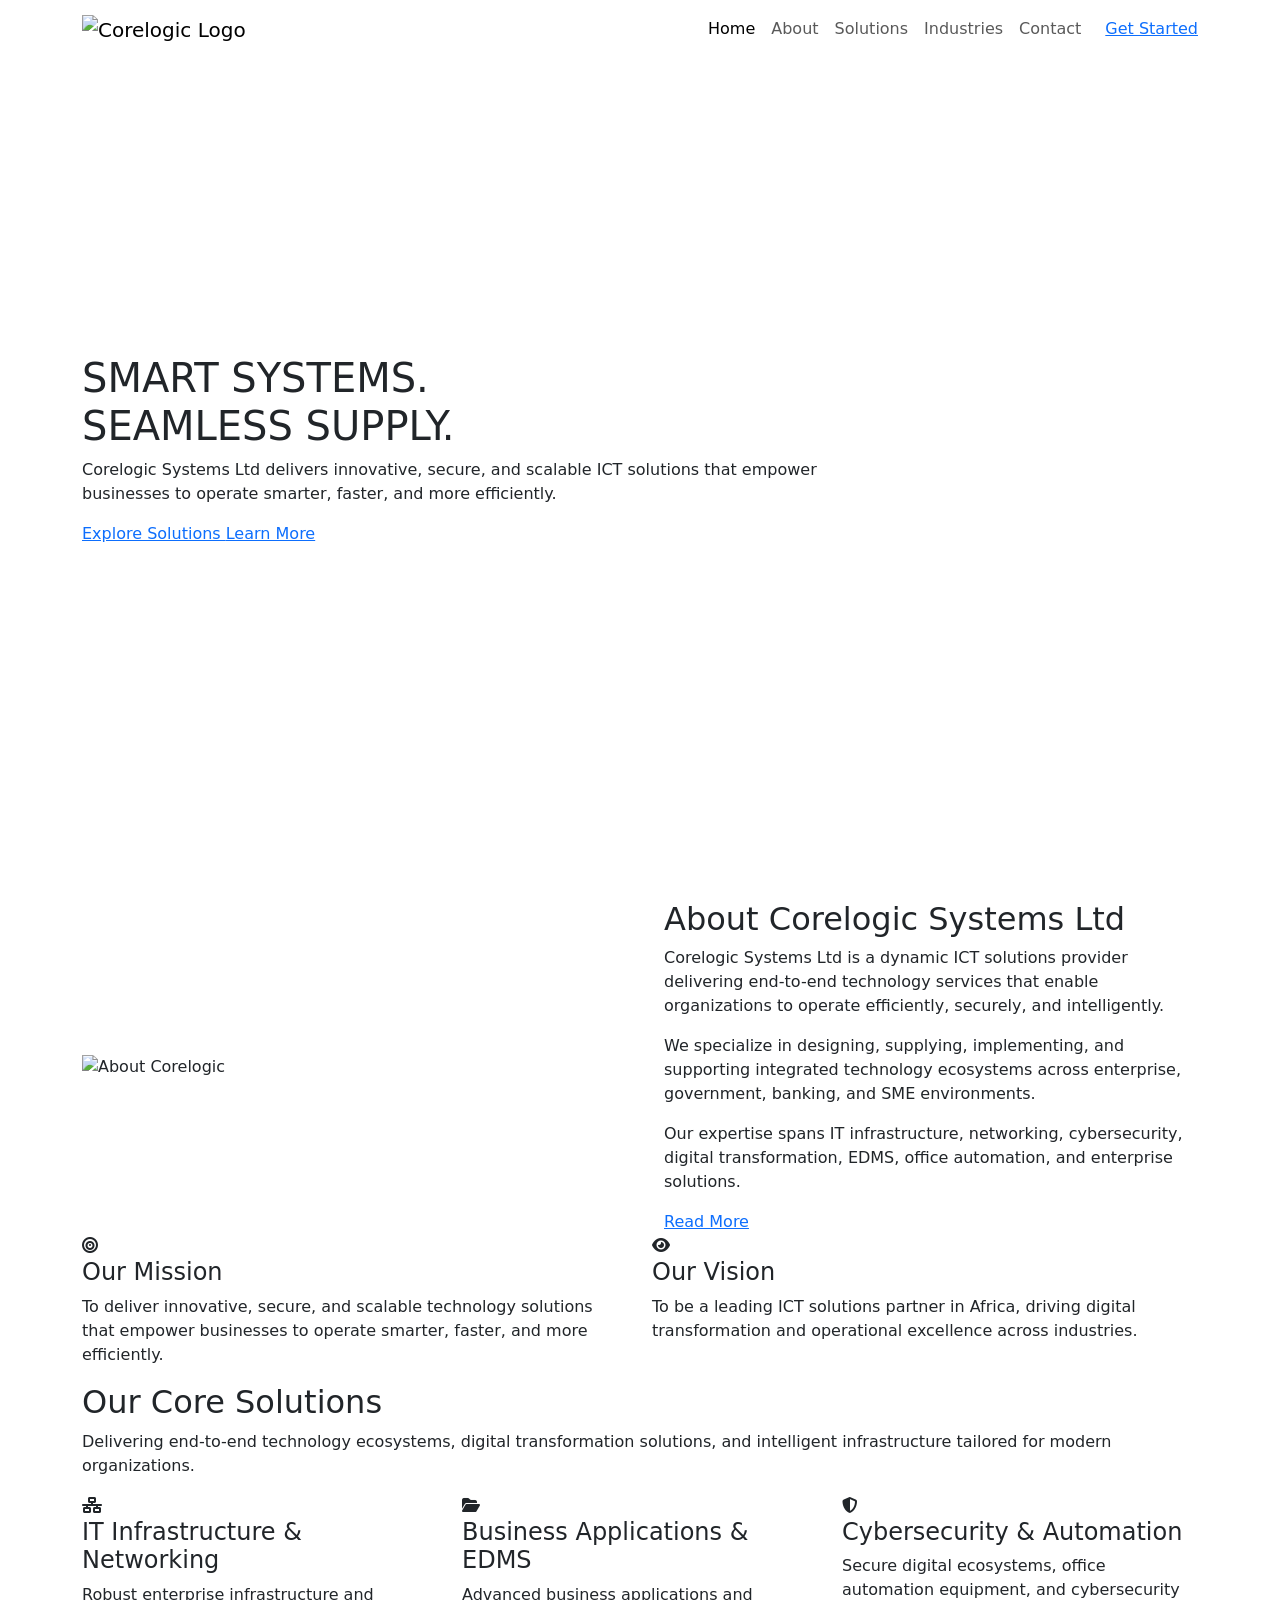
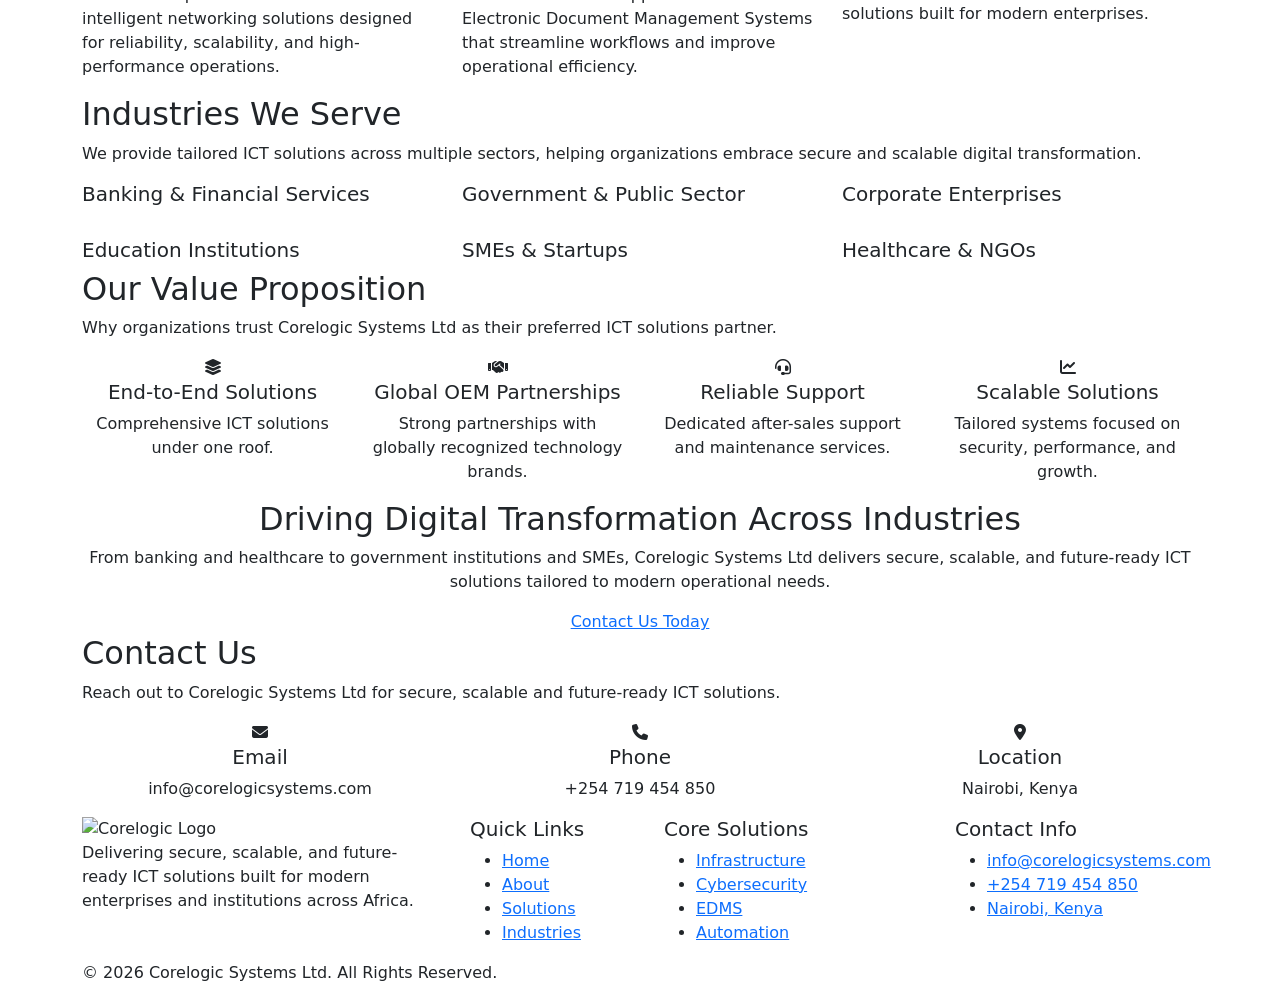
==== index.html @ a10a77cf "Add files via upload" ====
<!DOCTYPE html>
<html lang="en">

<head>

  <!-- =========================
       META TAGS
  ========================== -->

  <meta charset="UTF-8">
  <meta name="viewport" content="width=device-width, initial-scale=1.0">

  <title>Corelogic Systems Ltd | Smart Systems. Seamless Supply</title>

  <!-- =========================
       BOOTSTRAP CSS
  ========================== -->

  <link href="https://cdn.jsdelivr.net/npm/bootstrap@5.3.3/dist/css/bootstrap.min.css" rel="stylesheet">

  <!-- =========================
       FONT AWESOME
  ========================== -->

  <link rel="stylesheet" href="https://cdnjs.cloudflare.com/ajax/libs/font-awesome/6.5.2/css/all.min.css">

  <!-- =========================
       AOS ANIMATION
  ========================== -->

  <link href="https://unpkg.com/aos@2.3.1/dist/aos.css" rel="stylesheet">

  <!-- =========================
       GOOGLE FONT
  ========================== -->

  <link href="https://fonts.googleapis.com/css2?family=Poppins:wght@300;400;500;600;700;800&display=swap" rel="stylesheet">

  <!-- =========================
       CUSTOM CSS
  ========================== -->

  <link rel="stylesheet" href="css/style.css">
  <link rel="stylesheet" href="css/responsive.css">

</head>

<body>

  <!-- =========================
       NAVBAR
  ========================== -->

  <nav class="navbar navbar-expand-lg fixed-top">

    <div class="container">

      <!-- LOGO -->
      <a class="navbar-brand" href="#">
        <img src="assets/images/CORELOGIC LOGO - TRANSPARENT.png" alt="Corelogic Logo">
      </a>

      <!-- MOBILE TOGGLE -->
      <button class="navbar-toggler bg-light"
        type="button"
        data-bs-toggle="collapse"
        data-bs-target="#navbarNav">

        <span class="navbar-toggler-icon"></span>

      </button>

      <!-- NAVIGATION LINKS -->
      <div class="collapse navbar-collapse" id="navbarNav">

        <ul class="navbar-nav ms-auto align-items-lg-center">

          <li class="nav-item">
            <a class="nav-link active" href="#">Home</a>
          </li>

          <li class="nav-item">
            <a class="nav-link" href="#about">About</a>
          </li>

          <li class="nav-item">
            <a class="nav-link" href="#services">Solutions</a>
          </li>

          <li class="nav-item">
            <a class="nav-link" href="#industries">Industries</a>
          </li>

          <li class="nav-item">
            <a class="nav-link" href="contact.html">Contact</a>
          </li>

          <!-- BUTTON -->
          <li class="nav-item ms-lg-3 mt-3 mt-lg-0">

            <a href="#contact" class="nav-btn">
              Get Started
            </a>

          </li>

        </ul>

      </div>

    </div>

  </nav>

  <!-- =========================
       HERO SECTION
  ========================== -->

  <section class="hero">

    <div class="container">

      <div class="row align-items-center min-vh-100">

        <div class="col-lg-8">

          <div data-aos="fade-right">

            <h1>
              SMART SYSTEMS.<br>
              <span>SEAMLESS SUPPLY.</span>
            </h1>

            <p>
              Corelogic Systems Ltd delivers innovative, secure, and scalable ICT solutions that empower businesses to operate smarter, faster, and more efficiently.
            </p>

            <!-- HERO BUTTONS -->
            <div class="hero-buttons">

              <a href="#services" class="primary-btn">
                Explore Solutions
              </a>

              <a href="#about" class="secondary-btn">
                Learn More
              </a>

            </div>

          </div>

        </div>

      </div>

    </div>

  </section>

  <!-- =========================
       ABOUT SECTION
  ========================== -->

  <section class="about" id="about">

    <div class="container">

      <div class="row align-items-center g-5">

        <!-- IMAGE -->
        <div class="col-lg-6" data-aos="fade-right">

          <div class="about-image">

            <img
              src="https://images.unsplash.com/photo-1520607162513-77705c0f0d4a?q=80&w=1200&auto=format&fit=crop"
              alt="About Corelogic">

          </div>

        </div>

        <!-- CONTENT -->
        <div class="col-lg-6" data-aos="fade-left">

          <div class="about-content">

            <h2>About Corelogic Systems Ltd</h2>

            <p>
              Corelogic Systems Ltd is a dynamic ICT solutions provider delivering end-to-end technology services that enable organizations to operate efficiently, securely, and intelligently.
            </p>

            <p>
              We specialize in designing, supplying, implementing, and supporting integrated technology ecosystems across enterprise, government, banking, and SME environments.
            </p>

            <p>
              Our expertise spans IT infrastructure, networking, cybersecurity, digital transformation, EDMS, office automation, and enterprise solutions.
            </p>

            <a href="about.html" class="primary-btn">
              Read More
            </a>

          </div>

        </div>

      </div>

    </div>

  </section>

  <!-- =========================
       MISSION & VISION
  ========================== -->

  <section class="services">

    <div class="container">

      <div class="row g-4">

        <!-- MISSION -->
        <div class="col-lg-6" data-aos="fade-up">

          <div class="service-card">

            <div class="service-icon">
              <i class="fa-solid fa-bullseye"></i>
            </div>

            <h4>Our Mission</h4>

            <p>
              To deliver innovative, secure, and scalable technology solutions that empower businesses to operate smarter, faster, and more efficiently.
            </p>

          </div>

        </div>

        <!-- VISION -->
        <div class="col-lg-6" data-aos="fade-up" data-aos-delay="100">

          <div class="service-card">

            <div class="service-icon">
              <i class="fa-solid fa-eye"></i>
            </div>

            <h4>Our Vision</h4>

            <p>
              To be a leading ICT solutions partner in Africa, driving digital transformation and operational excellence across industries.
            </p>

          </div>

        </div>

      </div>

    </div>

  </section>

  <!-- =========================
       SERVICES SECTION
  ========================== -->

  <section class="services" id="services">

    <div class="container">

      <!-- TITLE -->
      <div class="section-title" data-aos="fade-up">

        <h2>Our Core Solutions</h2>

        <p>
          Delivering end-to-end technology ecosystems, digital transformation solutions, and intelligent infrastructure tailored for modern organizations.
        </p>

      </div>

      <div class="row g-4">

        <!-- SERVICE 1 -->
        <div class="col-lg-4 col-md-6" data-aos="zoom-in">

          <div class="service-card">

            <div class="service-icon">
              <i class="fa-solid fa-network-wired"></i>
            </div>

            <h4>IT Infrastructure & Networking</h4>

            <p>
              Robust enterprise infrastructure and intelligent networking solutions designed for reliability, scalability, and high-performance operations.
            </p>

          </div>

        </div>

        <!-- SERVICE 2 -->
        <div class="col-lg-4 col-md-6"
          data-aos="zoom-in"
          data-aos-delay="100">

          <div class="service-card">

            <div class="service-icon">
              <i class="fa-solid fa-folder-open"></i>
            </div>

            <h4>Business Applications & EDMS</h4>

            <p>
              Advanced business applications and Electronic Document Management Systems that streamline workflows and improve operational efficiency.
            </p>

          </div>

        </div>

        <!-- SERVICE 3 -->
        <div class="col-lg-4 col-md-6"
          data-aos="zoom-in"
          data-aos-delay="200">

          <div class="service-card">

            <div class="service-icon">
              <i class="fa-solid fa-shield-halved"></i>
            </div>

            <h4>Cybersecurity & Automation</h4>

            <p>
              Secure digital ecosystems, office automation equipment, and cybersecurity solutions built for modern enterprises.
            </p>

          </div>

        </div>

      </div>

    </div>

  </section>

  <!-- =========================
       INDUSTRIES SECTION
  ========================== -->

  <section class="stats" id="industries">

    <div class="container">

      <div class="section-title" data-aos="fade-up">

        <h2>Industries We Serve</h2>

        <p>
          We provide tailored ICT solutions across multiple sectors, helping organizations embrace secure and scalable digital transformation.
        </p>

      </div>

      <div class="row g-4">

        <div class="col-lg-4 col-md-6">
          <div class="stat-box">
            <h5>Banking & Financial Services</h5>
          </div>
        </div>

        <div class="col-lg-4 col-md-6">
          <div class="stat-box">
            <h5>Government & Public Sector</h5>
          </div>
        </div>

        <div class="col-lg-4 col-md-6">
          <div class="stat-box">
            <h5>Corporate Enterprises</h5>
          </div>
        </div>

        <div class="col-lg-4 col-md-6">
          <div class="stat-box">
            <h5>Education Institutions</h5>
          </div>
        </div>

        <div class="col-lg-4 col-md-6">
          <div class="stat-box">
            <h5>SMEs & Startups</h5>
          </div>
        </div>

        <div class="col-lg-4 col-md-6">
          <div class="stat-box">
            <h5>Healthcare & NGOs</h5>
          </div>
        </div>

      </div>

    </div>

  </section>

  <!-- =========================
       VALUE PROPOSITION
  ========================== -->

  <section class="about">

    <div class="container">

      <div class="section-title" data-aos="fade-up">

        <h2>Our Value Proposition</h2>

        <p>
          Why organizations trust Corelogic Systems Ltd as their preferred ICT solutions partner.
        </p>

      </div>

      <div class="row g-4">

        <div class="col-lg-3 col-md-6">

          <div class="service-card text-center">

            <div class="service-icon mx-auto">
              <i class="fa-solid fa-layer-group"></i>
            </div>

            <h5>End-to-End Solutions</h5>

            <p>
              Comprehensive ICT solutions under one roof.
            </p>

          </div>

        </div>

        <div class="col-lg-3 col-md-6">

          <div class="service-card text-center">

            <div class="service-icon mx-auto">
              <i class="fa-solid fa-handshake"></i>
            </div>

            <h5>Global OEM Partnerships</h5>

            <p>
              Strong partnerships with globally recognized technology brands.
            </p>

          </div>

        </div>

        <div class="col-lg-3 col-md-6">

          <div class="service-card text-center">

            <div class="service-icon mx-auto">
              <i class="fa-solid fa-headset"></i>
            </div>

            <h5>Reliable Support</h5>

            <p>
              Dedicated after-sales support and maintenance services.
            </p>

          </div>

        </div>

        <div class="col-lg-3 col-md-6">

          <div class="service-card text-center">

            <div class="service-icon mx-auto">
              <i class="fa-solid fa-chart-line"></i>
            </div>

            <h5>Scalable Solutions</h5>

            <p>
              Tailored systems focused on security, performance, and growth.
            </p>

          </div>

        </div>

      </div>

    </div>

  </section>

  <!-- =========================
       CTA SECTION
  ========================== -->

  <section class="cta">

    <div class="container text-center" data-aos="zoom-in">

      <h2>Driving Digital Transformation Across Industries</h2>

      <p>
        From banking and healthcare to government institutions and SMEs, Corelogic Systems Ltd delivers secure, scalable, and future-ready ICT solutions tailored to modern operational needs.
      </p>

      <a href="#contact" class="primary-btn">
  Contact Us Today
</a>

    </div>

  </section>

  <!-- =========================
     CONTACT SECTION
========================== -->

<section class="about" id="contact">

  <div class="container">

    <div class="section-title">

      <h2>Contact Us</h2>

      <p>
        Reach out to Corelogic Systems Ltd for secure, scalable and future-ready ICT solutions.
      </p>

    </div>

    <div class="row g-4">

      <div class="col-lg-4">

        <div class="service-card text-center">

          <div class="service-icon mx-auto">
            <i class="fa-solid fa-envelope"></i>
          </div>

          <h5>Email</h5>

          <p>info@corelogicsystems.com</p>

        </div>

      </div>

      <div class="col-lg-4">

        <div class="service-card text-center">

          <div class="service-icon mx-auto">
            <i class="fa-solid fa-phone"></i>
          </div>

          <h5>Phone</h5>

          <p>+254 719 454 850</p>

        </div>

      </div>

      <div class="col-lg-4">

        <div class="service-card text-center">

          <div class="service-icon mx-auto">
            <i class="fa-solid fa-location-dot"></i>
          </div>

          <h5>Location</h5>

          <p>Nairobi, Kenya</p>

        </div>

      </div>

    </div>

  </div>

</section>

  <!-- =========================
       FOOTER
  ========================== -->

  <footer>

    <div class="container">

      <div class="row g-5">

        <!-- FOOTER ABOUT -->
        <div class="col-lg-4">

          <img src="assets/images/CORELOGIC LOGO - TRANSPARENT.png"
            class="footer-logo"
            alt="Corelogic Logo">

          <p class="footer-text">
            Delivering secure, scalable, and future-ready ICT solutions built for modern enterprises and institutions across Africa.
          </p>

        </div>

        <!-- QUICK LINKS -->
        <div class="col-lg-2 col-md-6">

          <div class="footer-links">

            <h5>Quick Links</h5>

            <ul>

              <li><a href="#">Home</a></li>
              <li><a href="#about">About</a></li>
              <li><a href="#services">Solutions</a></li>
              <li><a href="#industries">Industries</a></li>

            </ul>

          </div>

        </div>

        <!-- SERVICES -->
        <div class="col-lg-3 col-md-6">

          <div class="footer-links">

            <h5>Core Solutions</h5>

            <ul>

              <li><a href="#">Infrastructure</a></li>
              <li><a href="#">Cybersecurity</a></li>
              <li><a href="#">EDMS</a></li>
              <li><a href="#">Automation</a></li>

            </ul>

          </div>

        </div>

        <!-- CONTACT -->
        <div class="col-lg-3">

          <div class="footer-links">

            <h5>Contact Info</h5>

            <ul>

              <li><a href="#">info@corelogicsystems.com</a></li>
              <li><a href="#">+254 719 454 850</a></li>
              <li><a href="#">Nairobi, Kenya</a></li>

            </ul>

          </div>

        </div>

      </div>

      <!-- COPYRIGHT -->
      <div class="copyright">

        <p>
          © 2026 Corelogic Systems Ltd. All Rights Reserved.
        </p>

      </div>

    </div>

  </footer>

  <!-- =========================
       SCRIPTS
  ========================== -->

  <!-- BOOTSTRAP -->
  <script src="https://cdn.jsdelivr.net/npm/bootstrap@5.3.3/dist/js/bootstrap.bundle.min.js"></script>

  <!-- AOS -->
  <script src="https://unpkg.com/aos@2.3.1/dist/aos.js"></script>

  <!-- AOS INIT -->
  <script>
    AOS.init({
      duration: 1000,
      once: true
    });
  </script>

  <!-- MAIN JS -->
  <script src="js/main.js"></script>

</body>

</html>
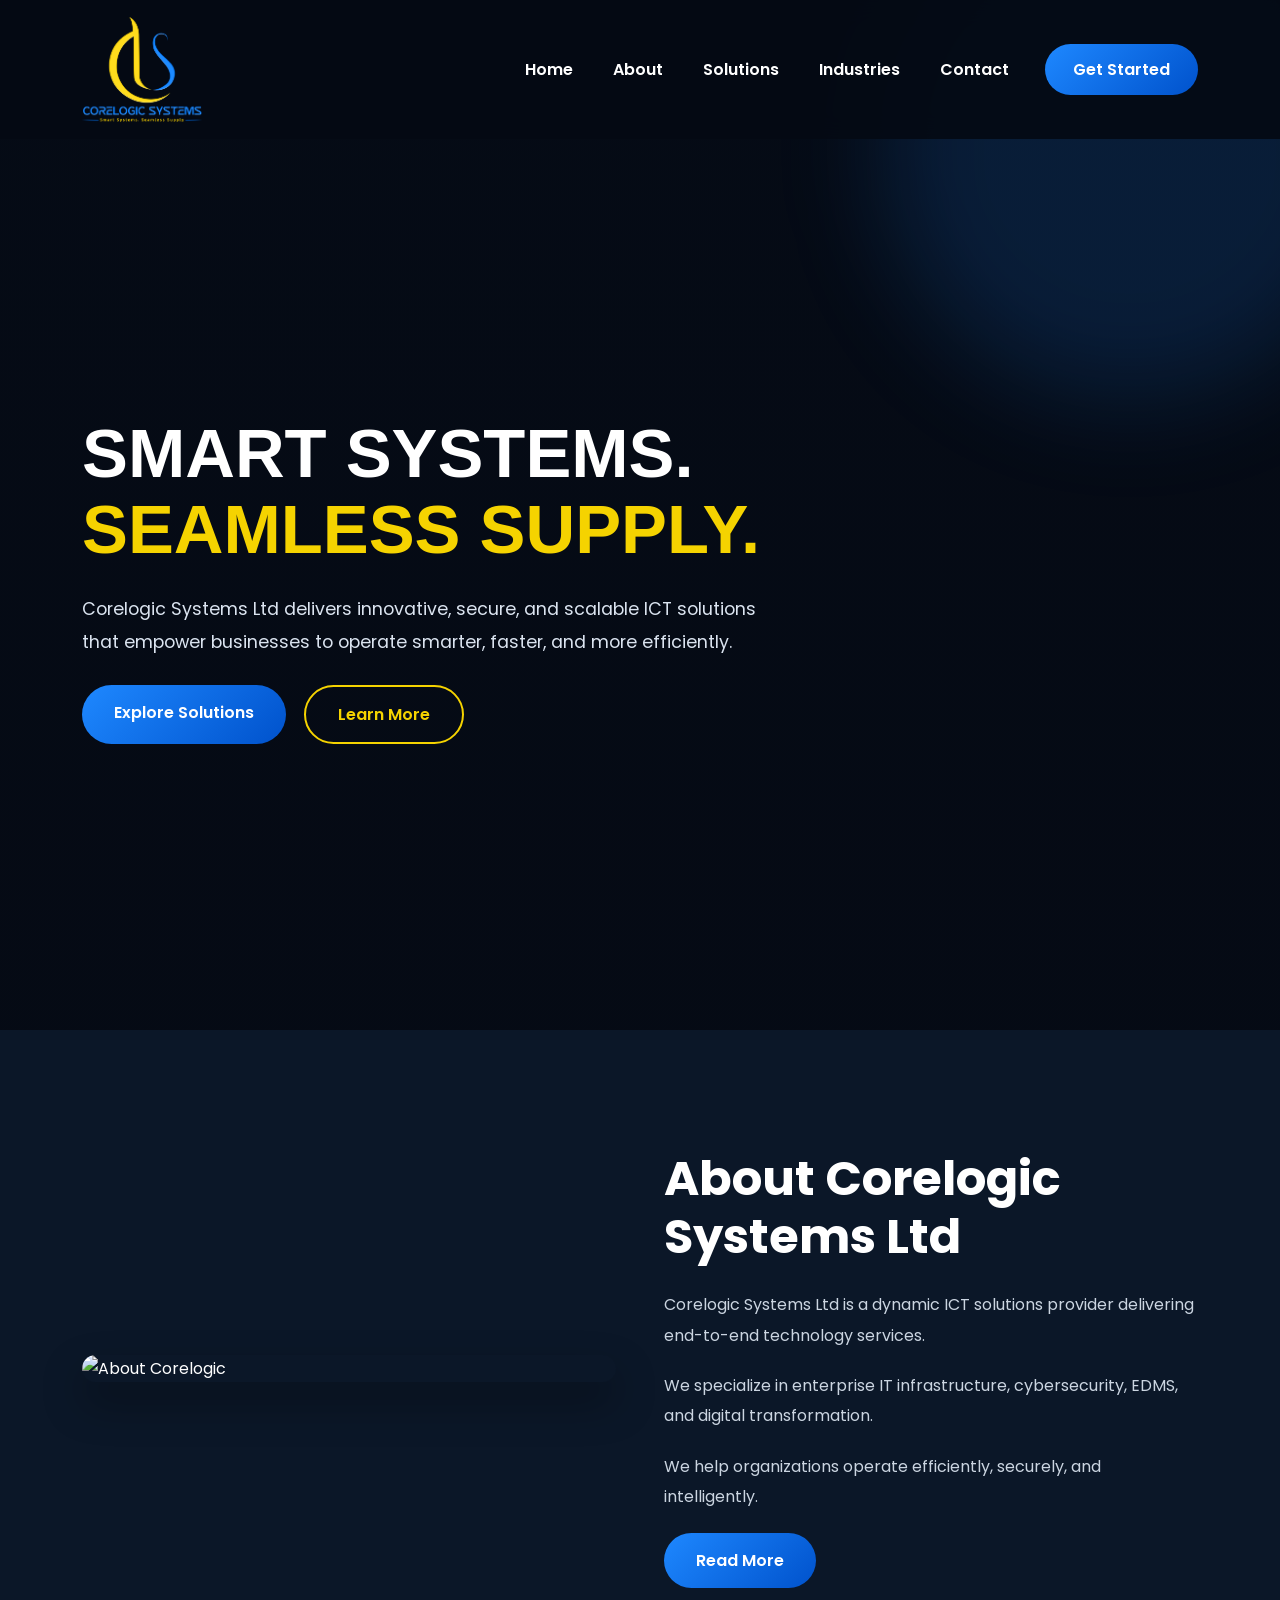
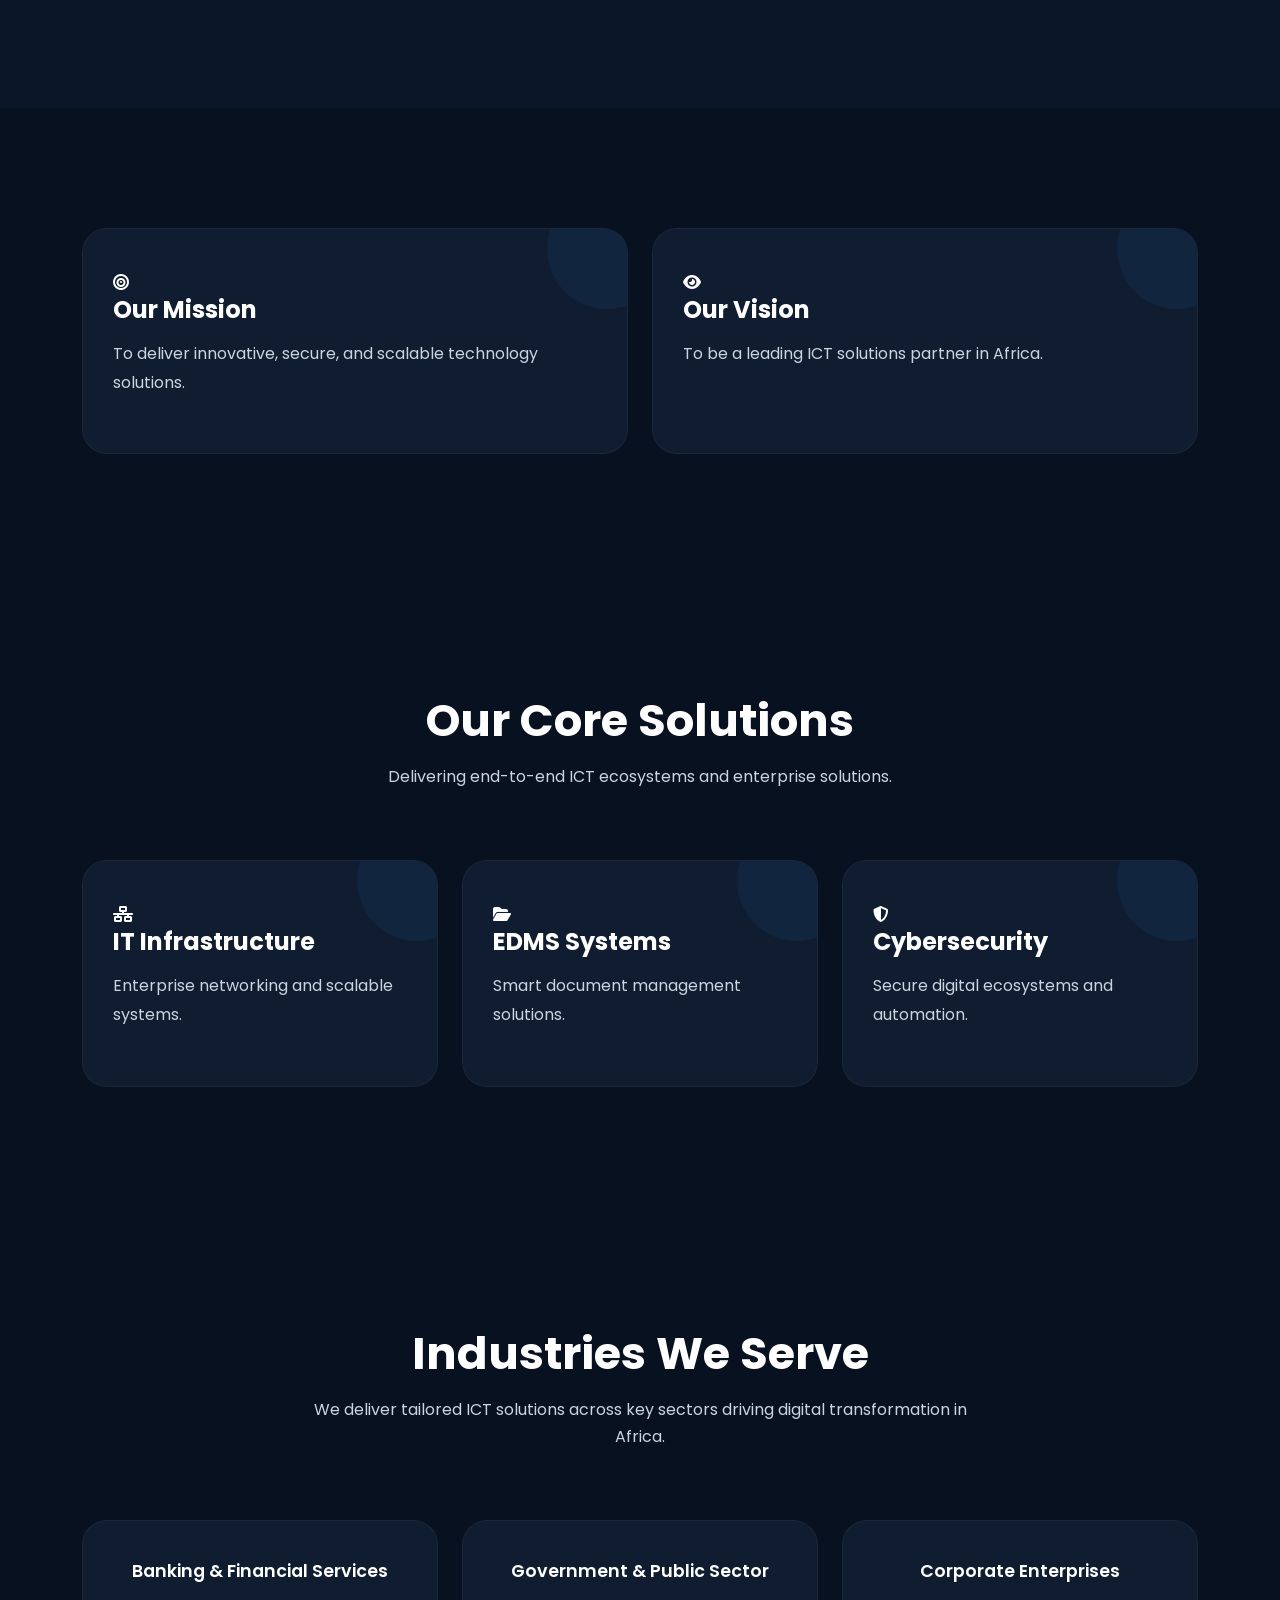
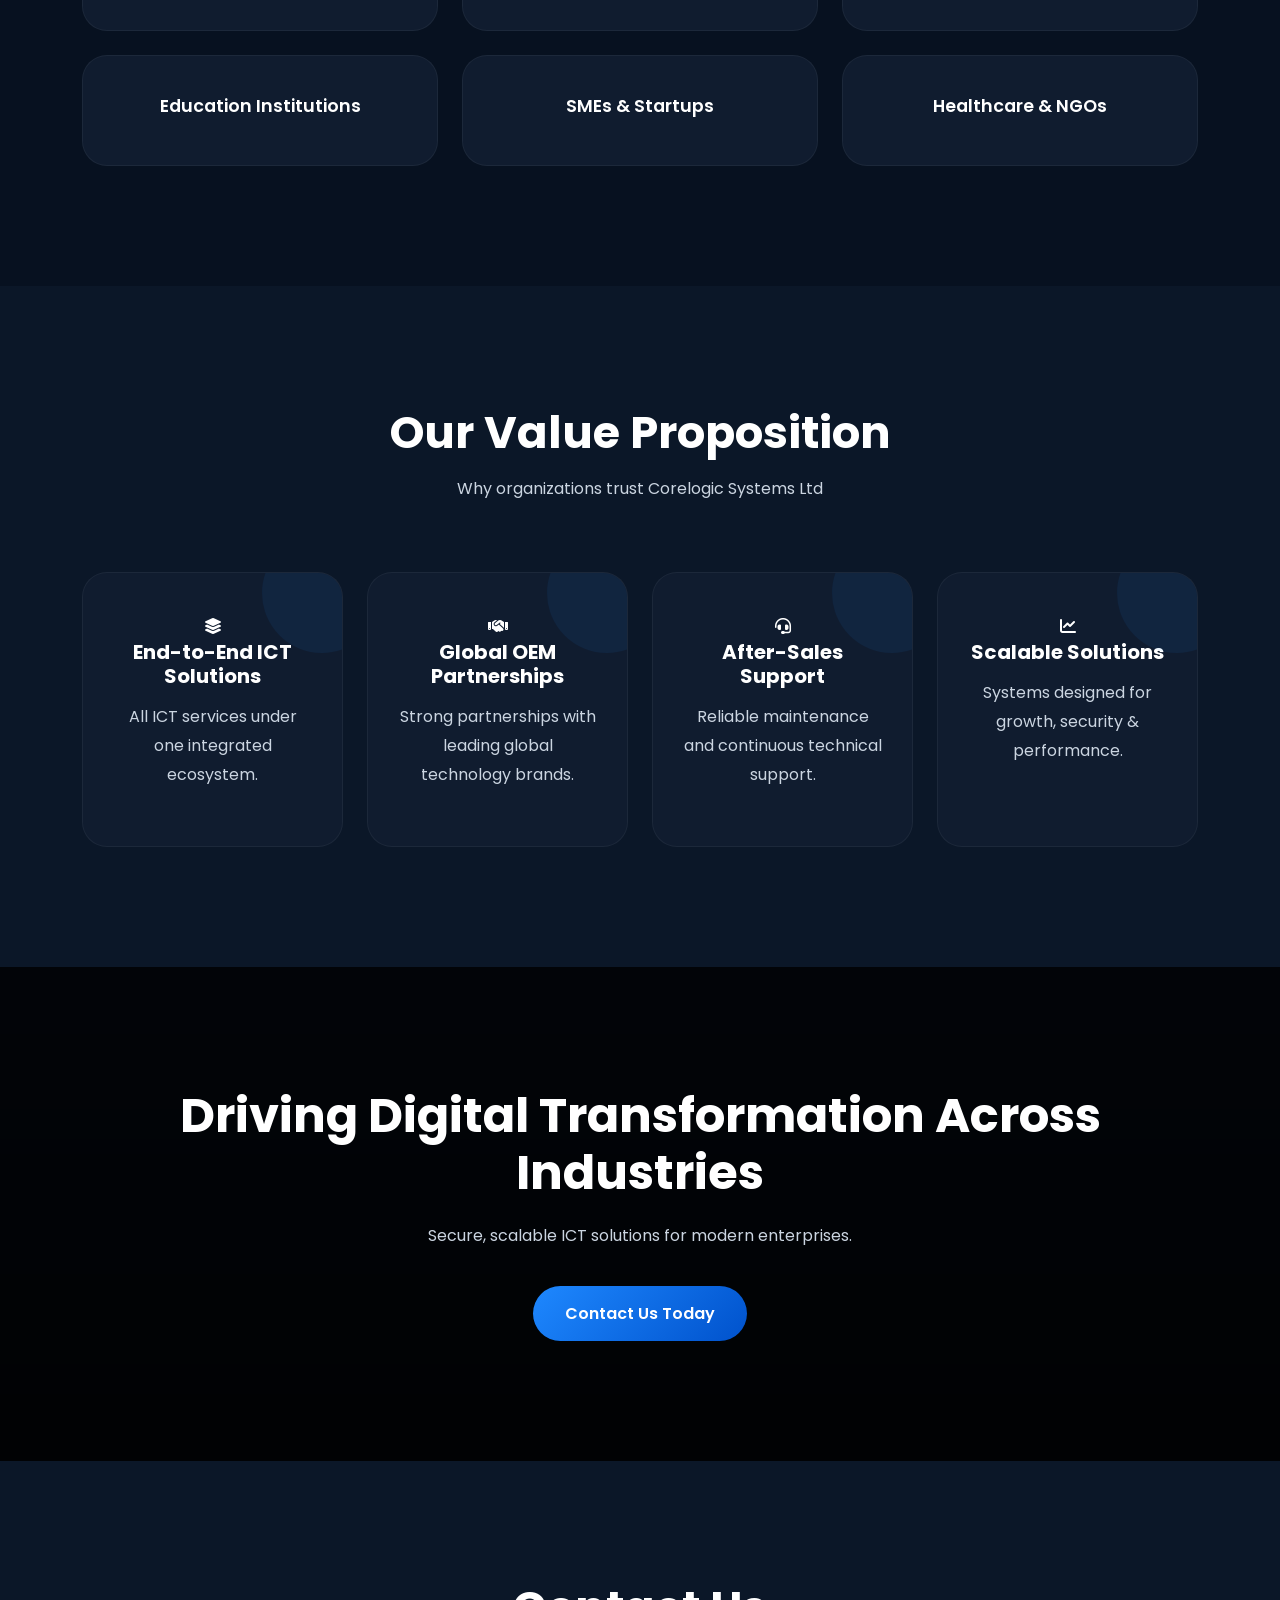
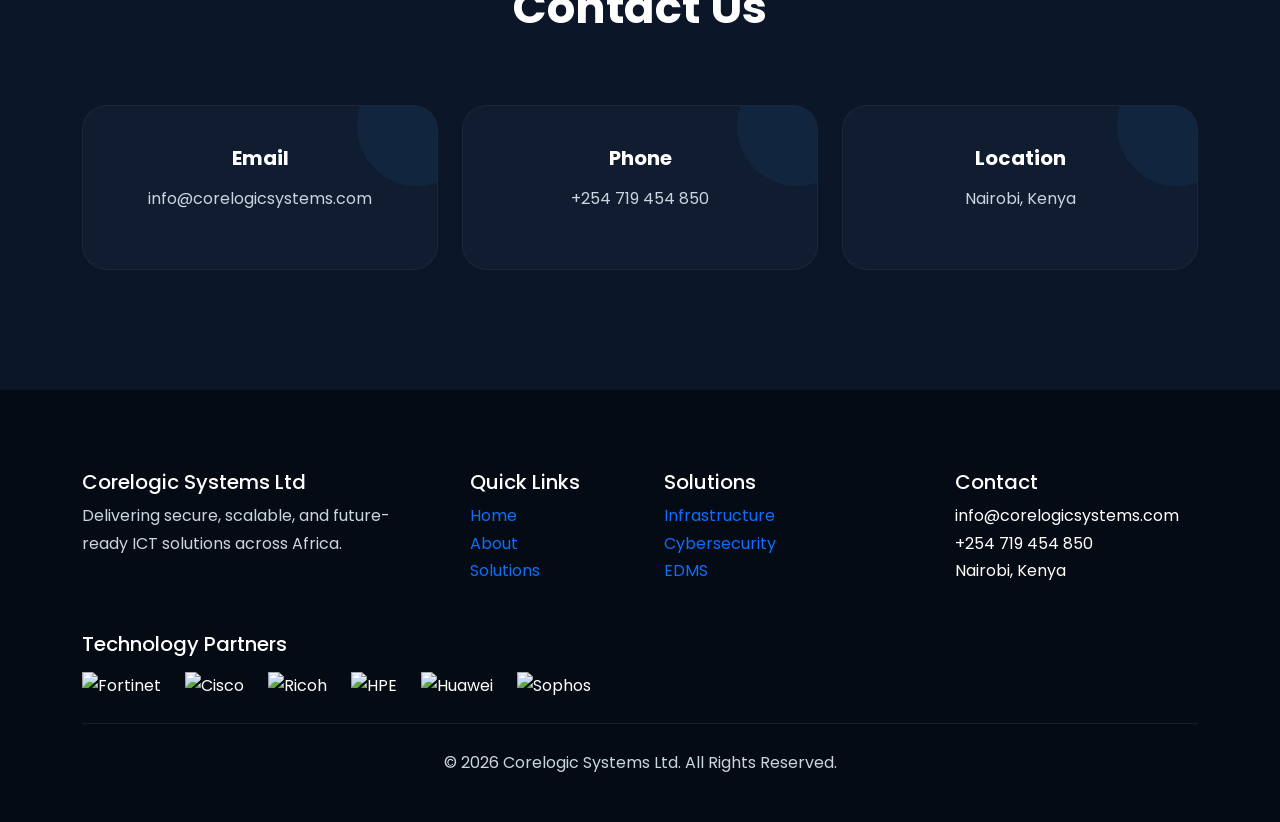
==== commit 76799bd8: "Update index.html" ====
--- a/index.html
+++ b/index.html
@@ -3,43 +3,24 @@
 
 <head>
 
-  <!-- =========================
-       META TAGS
-  ========================== -->
-
   <meta charset="UTF-8">
   <meta name="viewport" content="width=device-width, initial-scale=1.0">
 
   <title>Corelogic Systems Ltd | Smart Systems. Seamless Supply</title>
 
-  <!-- =========================
-       BOOTSTRAP CSS
-  ========================== -->
-
+  <!-- BOOTSTRAP -->
   <link href="https://cdn.jsdelivr.net/npm/bootstrap@5.3.3/dist/css/bootstrap.min.css" rel="stylesheet">
 
-  <!-- =========================
-       FONT AWESOME
-  ========================== -->
-
+  <!-- FONT AWESOME -->
   <link rel="stylesheet" href="https://cdnjs.cloudflare.com/ajax/libs/font-awesome/6.5.2/css/all.min.css">
 
-  <!-- =========================
-       AOS ANIMATION
-  ========================== -->
-
+  <!-- AOS -->
   <link href="https://unpkg.com/aos@2.3.1/dist/aos.css" rel="stylesheet">
 
-  <!-- =========================
-       GOOGLE FONT
-  ========================== -->
-
+  <!-- GOOGLE FONT -->
   <link href="https://fonts.googleapis.com/css2?family=Poppins:wght@300;400;500;600;700;800&display=swap" rel="stylesheet">
 
-  <!-- =========================
-       CUSTOM CSS
-  ========================== -->
-
+  <!-- CUSTOM CSS -->
   <link rel="stylesheet" href="css/style.css">
   <link rel="stylesheet" href="css/responsive.css">
 
@@ -47,83 +28,47 @@
 
 <body>
 
-  <!-- =========================
-       NAVBAR
-  ========================== -->
-
+  <!-- NAVBAR -->
   <nav class="navbar navbar-expand-lg fixed-top">
-
-    <div class="container">
-
-      <!-- LOGO -->
+    <div class="container">
+
       <a class="navbar-brand" href="#">
         <img src="assets/images/CORELOGIC LOGO - TRANSPARENT.png" alt="Corelogic Logo">
       </a>
 
-      <!-- MOBILE TOGGLE -->
-      <button class="navbar-toggler bg-light"
-        type="button"
-        data-bs-toggle="collapse"
-        data-bs-target="#navbarNav">
-
+      <button class="navbar-toggler bg-light" type="button" data-bs-toggle="collapse" data-bs-target="#navbarNav">
         <span class="navbar-toggler-icon"></span>
-
       </button>
 
-      <!-- NAVIGATION LINKS -->
       <div class="collapse navbar-collapse" id="navbarNav">
 
         <ul class="navbar-nav ms-auto align-items-lg-center">
 
+          <li class="nav-item"><a class="nav-link active" href="#">Home</a></li>
+          <li class="nav-item"><a class="nav-link" href="#about">About</a></li>
           <li class="nav-item">
-            <a class="nav-link active" href="#">Home</a>
+            <a class="nav-link" href="services.html">Solutions</a>
+            </li>
+          <li class="nav-item"><a class="nav-link" href="#industries">Industries</a></li>
+          <li class="nav-item"><a class="nav-link" href="contact.html">Contact</a></li>
+
+          <li class="nav-item ms-lg-3 mt-3 mt-lg-0">
+            <a href="#contact" class="nav-btn">Get Started</a>
           </li>
 
-          <li class="nav-item">
-            <a class="nav-link" href="#about">About</a>
-          </li>
-
-          <li class="nav-item">
-            <a class="nav-link" href="#services">Solutions</a>
-          </li>
-
-          <li class="nav-item">
-            <a class="nav-link" href="#industries">Industries</a>
-          </li>
-
-          <li class="nav-item">
-            <a class="nav-link" href="contact.html">Contact</a>
-          </li>
-
-          <!-- BUTTON -->
-          <li class="nav-item ms-lg-3 mt-3 mt-lg-0">
-
-            <a href="#contact" class="nav-btn">
-              Get Started
-            </a>
-
-          </li>
-
         </ul>
 
       </div>
 
     </div>
-
   </nav>
 
-  <!-- =========================
-       HERO SECTION
-  ========================== -->
-
+  <!-- HERO -->
   <section class="hero">
-
-    <div class="container">
-
+    <div class="container">
       <div class="row align-items-center min-vh-100">
 
         <div class="col-lg-8">
-
           <div data-aos="fade-right">
 
             <h1>
@@ -135,591 +80,282 @@
               Corelogic Systems Ltd delivers innovative, secure, and scalable ICT solutions that empower businesses to operate smarter, faster, and more efficiently.
             </p>
 
-            <!-- HERO BUTTONS -->
             <div class="hero-buttons">
-
-              <a href="#services" class="primary-btn">
-                Explore Solutions
-              </a>
-
-              <a href="#about" class="secondary-btn">
-                Learn More
-              </a>
-
+              <a href="#services" class="primary-btn">Explore Solutions</a>
+              <a href="#about" class="secondary-btn">Learn More</a>
             </div>
 
           </div>
-
-        </div>
-
-      </div>
-
-    </div>
-
-  </section>
-
-  <!-- =========================
-       ABOUT SECTION
-  ========================== -->
-
+        </div>
+
+      </div>
+    </div>
+  </section>
+
+  <!-- ABOUT -->
   <section class="about" id="about">
-
     <div class="container">
 
       <div class="row align-items-center g-5">
 
-        <!-- IMAGE -->
         <div class="col-lg-6" data-aos="fade-right">
-
           <div class="about-image">
-
-            <img
-              src="https://images.unsplash.com/photo-1520607162513-77705c0f0d4a?q=80&w=1200&auto=format&fit=crop"
-              alt="About Corelogic">
-
-          </div>
-
-        </div>
-
-        <!-- CONTENT -->
+            <img src="https://images.unsplash.com/photo-1520607162513-77705c0f0d4a?q=80&w=1200&auto=format&fit=crop" alt="About Corelogic">
+          </div>
+        </div>
+
         <div class="col-lg-6" data-aos="fade-left">
 
           <div class="about-content">
 
             <h2>About Corelogic Systems Ltd</h2>
 
-            <p>
-              Corelogic Systems Ltd is a dynamic ICT solutions provider delivering end-to-end technology services that enable organizations to operate efficiently, securely, and intelligently.
-            </p>
-
-            <p>
-              We specialize in designing, supplying, implementing, and supporting integrated technology ecosystems across enterprise, government, banking, and SME environments.
-            </p>
-
-            <p>
-              Our expertise spans IT infrastructure, networking, cybersecurity, digital transformation, EDMS, office automation, and enterprise solutions.
-            </p>
-
-            <a href="about.html" class="primary-btn">
-              Read More
-            </a>
-
-          </div>
-
-        </div>
-
-      </div>
-
-    </div>
-
-  </section>
-
-  <!-- =========================
-       MISSION & VISION
-  ========================== -->
-
+            <p>Corelogic Systems Ltd is a dynamic ICT solutions provider delivering end-to-end technology services.</p>
+            <p>We specialize in enterprise IT infrastructure, cybersecurity, EDMS, and digital transformation.</p>
+            <p>We help organizations operate efficiently, securely, and intelligently.</p>
+
+            <a href="about.html" class="primary-btn">Read More</a>
+
+          </div>
+
+        </div>
+
+      </div>
+
+    </div>
+  </section>
+
+  <!-- MISSION & VISION -->
   <section class="services">
-
     <div class="container">
 
       <div class="row g-4">
 
-        <!-- MISSION -->
         <div class="col-lg-6" data-aos="fade-up">
-
-          <div class="service-card">
-
-            <div class="service-icon">
-              <i class="fa-solid fa-bullseye"></i>
-            </div>
-
+          <div class="service-card">
+            <i class="fa-solid fa-bullseye"></i>
             <h4>Our Mission</h4>
-
-            <p>
-              To deliver innovative, secure, and scalable technology solutions that empower businesses to operate smarter, faster, and more efficiently.
-            </p>
-
-          </div>
-
-        </div>
-
-        <!-- VISION -->
+            <p>To deliver innovative, secure, and scalable technology solutions.</p>
+          </div>
+        </div>
+
         <div class="col-lg-6" data-aos="fade-up" data-aos-delay="100">
-
-          <div class="service-card">
-
-            <div class="service-icon">
-              <i class="fa-solid fa-eye"></i>
-            </div>
-
+          <div class="service-card">
+            <i class="fa-solid fa-eye"></i>
             <h4>Our Vision</h4>
-
-            <p>
-              To be a leading ICT solutions partner in Africa, driving digital transformation and operational excellence across industries.
-            </p>
-
-          </div>
-
-        </div>
-
-      </div>
-
-    </div>
-
-  </section>
-
-  <!-- =========================
-       SERVICES SECTION
-  ========================== -->
-
+            <p>To be a leading ICT solutions partner in Africa.</p>
+          </div>
+        </div>
+
+      </div>
+
+    </div>
+  </section>
+
+  <!-- SERVICES -->
   <section class="services" id="services">
-
-    <div class="container">
-
-      <!-- TITLE -->
+    <div class="container">
+
       <div class="section-title" data-aos="fade-up">
-
         <h2>Our Core Solutions</h2>
-
-        <p>
-          Delivering end-to-end technology ecosystems, digital transformation solutions, and intelligent infrastructure tailored for modern organizations.
-        </p>
-
+        <p>Delivering end-to-end ICT ecosystems and enterprise solutions.</p>
       </div>
 
       <div class="row g-4">
 
-        <!-- SERVICE 1 -->
         <div class="col-lg-4 col-md-6" data-aos="zoom-in">
-
-          <div class="service-card">
-
-            <div class="service-icon">
-              <i class="fa-solid fa-network-wired"></i>
-            </div>
-
-            <h4>IT Infrastructure & Networking</h4>
-
-            <p>
-              Robust enterprise infrastructure and intelligent networking solutions designed for reliability, scalability, and high-performance operations.
-            </p>
-
-          </div>
-
-        </div>
-
-        <!-- SERVICE 2 -->
-        <div class="col-lg-4 col-md-6"
-          data-aos="zoom-in"
-          data-aos-delay="100">
-
-          <div class="service-card">
-
-            <div class="service-icon">
-              <i class="fa-solid fa-folder-open"></i>
-            </div>
-
-            <h4>Business Applications & EDMS</h4>
-
-            <p>
-              Advanced business applications and Electronic Document Management Systems that streamline workflows and improve operational efficiency.
-            </p>
-
-          </div>
-
-        </div>
-
-        <!-- SERVICE 3 -->
-        <div class="col-lg-4 col-md-6"
-          data-aos="zoom-in"
-          data-aos-delay="200">
-
-          <div class="service-card">
-
-            <div class="service-icon">
-              <i class="fa-solid fa-shield-halved"></i>
-            </div>
-
-            <h4>Cybersecurity & Automation</h4>
-
-            <p>
-              Secure digital ecosystems, office automation equipment, and cybersecurity solutions built for modern enterprises.
-            </p>
-
-          </div>
-
-        </div>
-
-      </div>
-
-    </div>
-
-  </section>
-
-  <!-- =========================
-       INDUSTRIES SECTION
-  ========================== -->
+          <div class="service-card">
+            <i class="fa-solid fa-network-wired"></i>
+            <h4>IT Infrastructure</h4>
+            <p>Enterprise networking and scalable systems.</p>
+          </div>
+        </div>
+
+        <div class="col-lg-4 col-md-6" data-aos="zoom-in" data-aos-delay="100">
+          <div class="service-card">
+            <i class="fa-solid fa-folder-open"></i>
+            <h4>EDMS Systems</h4>
+            <p>Smart document management solutions.</p>
+          </div>
+        </div>
+
+        <div class="col-lg-4 col-md-6" data-aos="zoom-in" data-aos-delay="200">
+          <div class="service-card">
+            <i class="fa-solid fa-shield-halved"></i>
+            <h4>Cybersecurity</h4>
+            <p>Secure digital ecosystems and automation.</p>
+          </div>
+        </div>
+
+      </div>
+
+    </div>
+  </section>
 
   <section class="stats" id="industries">
-
-    <div class="container">
-
-      <div class="section-title" data-aos="fade-up">
-
-        <h2>Industries We Serve</h2>
-
-        <p>
-          We provide tailored ICT solutions across multiple sectors, helping organizations embrace secure and scalable digital transformation.
-        </p>
-
+  <div class="container">
+
+    <div class="section-title" data-aos="fade-up">
+      <h2>Industries We Serve</h2>
+      <p>We deliver tailored ICT solutions across key sectors driving digital transformation in Africa.</p>
+    </div>
+
+    <div class="row g-4">
+
+      <div class="col-lg-4 col-md-6"><div class="stat-box"><h5>Banking & Financial Services</h5></div></div>
+      <div class="col-lg-4 col-md-6"><div class="stat-box"><h5>Government & Public Sector</h5></div></div>
+      <div class="col-lg-4 col-md-6"><div class="stat-box"><h5>Corporate Enterprises</h5></div></div>
+      <div class="col-lg-4 col-md-6"><div class="stat-box"><h5>Education Institutions</h5></div></div>
+      <div class="col-lg-4 col-md-6"><div class="stat-box"><h5>SMEs & Startups</h5></div></div>
+      <div class="col-lg-4 col-md-6"><div class="stat-box"><h5>Healthcare & NGOs</h5></div></div>
+
+    </div>
+
+  </div>
+</section>
+
+ <section class="about">
+  <div class="container">
+
+    <div class="section-title" data-aos="fade-up">
+      <h2>Our Value Proposition</h2>
+      <p>Why organizations trust Corelogic Systems Ltd</p>
+    </div>
+
+    <div class="row g-4">
+
+      <div class="col-lg-3 col-md-6">
+        <div class="service-card text-center">
+          <i class="fa-solid fa-layer-group"></i>
+          <h5>End-to-End ICT Solutions</h5>
+          <p>All ICT services under one integrated ecosystem.</p>
+        </div>
+      </div>
+
+      <div class="col-lg-3 col-md-6">
+        <div class="service-card text-center">
+          <i class="fa-solid fa-handshake"></i>
+          <h5>Global OEM Partnerships</h5>
+          <p>Strong partnerships with leading global technology brands.</p>
+        </div>
+      </div>
+
+      <div class="col-lg-3 col-md-6">
+        <div class="service-card text-center">
+          <i class="fa-solid fa-headset"></i>
+          <h5>After-Sales Support</h5>
+          <p>Reliable maintenance and continuous technical support.</p>
+        </div>
+      </div>
+
+      <div class="col-lg-3 col-md-6">
+        <div class="service-card text-center">
+          <i class="fa-solid fa-chart-line"></i>
+          <h5>Scalable Solutions</h5>
+          <p>Systems designed for growth, security & performance.</p>
+        </div>
+      </div>
+
+    </div>
+
+  </div>
+</section>
+
+  <!-- CTA -->
+  <section class="cta">
+    <div class="container text-center" data-aos="zoom-in">
+      <h2>Driving Digital Transformation Across Industries</h2>
+      <p>Secure, scalable ICT solutions for modern enterprises.</p>
+      <a href="#contact" class="primary-btn">Contact Us Today</a>
+    </div>
+  </section>
+
+  <!-- CONTACT -->
+  <section class="about" id="contact">
+    <div class="container">
+
+      <div class="section-title">
+        <h2>Contact Us</h2>
       </div>
 
       <div class="row g-4">
 
-        <div class="col-lg-4 col-md-6">
-          <div class="stat-box">
-            <h5>Banking & Financial Services</h5>
-          </div>
-        </div>
-
-        <div class="col-lg-4 col-md-6">
-          <div class="stat-box">
-            <h5>Government & Public Sector</h5>
-          </div>
-        </div>
-
-        <div class="col-lg-4 col-md-6">
-          <div class="stat-box">
-            <h5>Corporate Enterprises</h5>
-          </div>
-        </div>
-
-        <div class="col-lg-4 col-md-6">
-          <div class="stat-box">
-            <h5>Education Institutions</h5>
-          </div>
-        </div>
-
-        <div class="col-lg-4 col-md-6">
-          <div class="stat-box">
-            <h5>SMEs & Startups</h5>
-          </div>
-        </div>
-
-        <div class="col-lg-4 col-md-6">
-          <div class="stat-box">
-            <h5>Healthcare & NGOs</h5>
-          </div>
-        </div>
-
-      </div>
-
-    </div>
-
-  </section>
-
-  <!-- =========================
-       VALUE PROPOSITION
-  ========================== -->
-
-  <section class="about">
-
-    <div class="container">
-
-      <div class="section-title" data-aos="fade-up">
-
-        <h2>Our Value Proposition</h2>
-
-        <p>
-          Why organizations trust Corelogic Systems Ltd as their preferred ICT solutions partner.
-        </p>
-
-      </div>
-
-      <div class="row g-4">
+        <div class="col-lg-4"><div class="service-card text-center"><h5>Email</h5><p>info@corelogicsystems.com</p></div></div>
+        <div class="col-lg-4"><div class="service-card text-center"><h5>Phone</h5><p>+254 719 454 850</p></div></div>
+        <div class="col-lg-4"><div class="service-card text-center"><h5>Location</h5><p>Nairobi, Kenya</p></div></div>
+
+      </div>
+
+    </div>
+  </section>
+
+  <!-- FOOTER (WITH PARTNERS INSIDE) -->
+  <footer>
+    <div class="container">
+
+      <div class="row g-5">
+
+        <div class="col-lg-4">
+          <h5>Corelogic Systems Ltd</h5>
+          <p>Delivering secure, scalable, and future-ready ICT solutions across Africa.</p>
+        </div>
+
+        <div class="col-lg-2 col-md-6">
+          <h5>Quick Links</h5>
+          <ul>
+            <li><a href="#">Home</a></li>
+            <li><a href="#about">About</a></li>
+            <li><a href="#services">Solutions</a></li>
+          </ul>
+        </div>
 
         <div class="col-lg-3 col-md-6">
-
-          <div class="service-card text-center">
-
-            <div class="service-icon mx-auto">
-              <i class="fa-solid fa-layer-group"></i>
-            </div>
-
-            <h5>End-to-End Solutions</h5>
-
-            <p>
-              Comprehensive ICT solutions under one roof.
-            </p>
-
-          </div>
-
-        </div>
-
-        <div class="col-lg-3 col-md-6">
-
-          <div class="service-card text-center">
-
-            <div class="service-icon mx-auto">
-              <i class="fa-solid fa-handshake"></i>
-            </div>
-
-            <h5>Global OEM Partnerships</h5>
-
-            <p>
-              Strong partnerships with globally recognized technology brands.
-            </p>
-
-          </div>
-
-        </div>
-
-        <div class="col-lg-3 col-md-6">
-
-          <div class="service-card text-center">
-
-            <div class="service-icon mx-auto">
-              <i class="fa-solid fa-headset"></i>
-            </div>
-
-            <h5>Reliable Support</h5>
-
-            <p>
-              Dedicated after-sales support and maintenance services.
-            </p>
-
-          </div>
-
-        </div>
-
-        <div class="col-lg-3 col-md-6">
-
-          <div class="service-card text-center">
-
-            <div class="service-icon mx-auto">
-              <i class="fa-solid fa-chart-line"></i>
-            </div>
-
-            <h5>Scalable Solutions</h5>
-
-            <p>
-              Tailored systems focused on security, performance, and growth.
-            </p>
-
-          </div>
-
-        </div>
-
-      </div>
-
-    </div>
-
-  </section>
-
-  <!-- =========================
-       CTA SECTION
-  ========================== -->
-
-  <section class="cta">
-
-    <div class="container text-center" data-aos="zoom-in">
-
-      <h2>Driving Digital Transformation Across Industries</h2>
-
-      <p>
-        From banking and healthcare to government institutions and SMEs, Corelogic Systems Ltd delivers secure, scalable, and future-ready ICT solutions tailored to modern operational needs.
-      </p>
-
-      <a href="#contact" class="primary-btn">
-  Contact Us Today
-</a>
-
-    </div>
-
-  </section>
-
-  <!-- =========================
-     CONTACT SECTION
-========================== -->
-
-<section class="about" id="contact">
-
-  <div class="container">
-
-    <div class="section-title">
-
-      <h2>Contact Us</h2>
-
-      <p>
-        Reach out to Corelogic Systems Ltd for secure, scalable and future-ready ICT solutions.
-      </p>
-
-    </div>
-
-    <div class="row g-4">
-
-      <div class="col-lg-4">
-
-        <div class="service-card text-center">
-
-          <div class="service-icon mx-auto">
-            <i class="fa-solid fa-envelope"></i>
-          </div>
-
-          <h5>Email</h5>
-
-          <p>info@corelogicsystems.com</p>
-
-        </div>
-
-      </div>
-
-      <div class="col-lg-4">
-
-        <div class="service-card text-center">
-
-          <div class="service-icon mx-auto">
-            <i class="fa-solid fa-phone"></i>
-          </div>
-
-          <h5>Phone</h5>
-
-          <p>+254 719 454 850</p>
-
-        </div>
-
-      </div>
-
-      <div class="col-lg-4">
-
-        <div class="service-card text-center">
-
-          <div class="service-icon mx-auto">
-            <i class="fa-solid fa-location-dot"></i>
-          </div>
-
-          <h5>Location</h5>
-
-          <p>Nairobi, Kenya</p>
-
-        </div>
-
-      </div>
-
-    </div>
-
-  </div>
-
-</section>
-
-  <!-- =========================
-       FOOTER
-  ========================== -->
-
-  <footer>
-
-    <div class="container">
-
-      <div class="row g-5">
-
-        <!-- FOOTER ABOUT -->
-        <div class="col-lg-4">
-
-          <img src="assets/images/CORELOGIC LOGO - TRANSPARENT.png"
-            class="footer-logo"
-            alt="Corelogic Logo">
-
-          <p class="footer-text">
-            Delivering secure, scalable, and future-ready ICT solutions built for modern enterprises and institutions across Africa.
-          </p>
-
-        </div>
-
-        <!-- QUICK LINKS -->
-        <div class="col-lg-2 col-md-6">
-
-          <div class="footer-links">
-
-            <h5>Quick Links</h5>
-
-            <ul>
-
-              <li><a href="#">Home</a></li>
-              <li><a href="#about">About</a></li>
-              <li><a href="#services">Solutions</a></li>
-              <li><a href="#industries">Industries</a></li>
-
-            </ul>
-
-          </div>
-
-        </div>
-
-        <!-- SERVICES -->
-        <div class="col-lg-3 col-md-6">
-
-          <div class="footer-links">
-
-            <h5>Core Solutions</h5>
-
-            <ul>
-
-              <li><a href="#">Infrastructure</a></li>
-              <li><a href="#">Cybersecurity</a></li>
-              <li><a href="#">EDMS</a></li>
-              <li><a href="#">Automation</a></li>
-
-            </ul>
-
-          </div>
-
-        </div>
-
-        <!-- CONTACT -->
+          <h5>Solutions</h5>
+          <ul>
+            <li><a href="#">Infrastructure</a></li>
+            <li><a href="#">Cybersecurity</a></li>
+            <li><a href="#">EDMS</a></li>
+          </ul>
+        </div>
+
         <div class="col-lg-3">
-
-          <div class="footer-links">
-
-            <h5>Contact Info</h5>
-
-            <ul>
-
-              <li><a href="#">info@corelogicsystems.com</a></li>
-              <li><a href="#">+254 719 454 850</a></li>
-              <li><a href="#">Nairobi, Kenya</a></li>
-
-            </ul>
-
-          </div>
-
-        </div>
-
-      </div>
-
-      <!-- COPYRIGHT -->
-      <div class="copyright">
-
-        <p>
-          © 2026 Corelogic Systems Ltd. All Rights Reserved.
-        </p>
-
-      </div>
-
-    </div>
-
+          <h5>Contact</h5>
+          <ul>
+            <li>info@corelogicsystems.com</li>
+            <li>+254 719 454 850</li>
+            <li>Nairobi, Kenya</li>
+          </ul>
+        </div>
+
+      </div>
+
+      <!-- PARTNERS INSIDE FOOTER -->
+      <div class="footer-partners">
+        <h5 class="mt-5">Technology Partners</h5>
+
+        <div class="partner-track d-flex flex-wrap gap-4 align-items-center mt-3">
+
+          <div class="partner-logo"><img src="assets/images/partners/fortinet.jpg" alt="Fortinet"></div>
+          <div class="partner-logo"><img src="assets/images/partners/cisco.png" alt="Cisco"></div>
+          <div class="partner-logo"><img src="assets/images/partners/ricoh.png" alt="Ricoh"></div>
+          <div class="partner-logo"><img src="assets/images/partners/hpe.png" alt="HPE"></div>
+          <div class="partner-logo"><img src="assets/images/partners/huawei.png" alt="Huawei"></div>
+          <div class="partner-logo"><img src="assets/images/partners/sophos.jpg" alt="Sophos"></div>
+
+        </div>
+      </div>
+
+      <div class="copyright mt-4">
+        <p>© 2026 Corelogic Systems Ltd. All Rights Reserved.</p>
+      </div>
+
+    </div>
   </footer>
 
-  <!-- =========================
-       SCRIPTS
-  ========================== -->
-
-  <!-- BOOTSTRAP -->
+  <!-- SCRIPTS -->
   <script src="https://cdn.jsdelivr.net/npm/bootstrap@5.3.3/dist/js/bootstrap.bundle.min.js"></script>
-
-  <!-- AOS -->
   <script src="https://unpkg.com/aos@2.3.1/dist/aos.js"></script>
 
-  <!-- AOS INIT -->
   <script>
     AOS.init({
       duration: 1000,
@@ -727,9 +363,7 @@
     });
   </script>
 
-  <!-- MAIN JS -->
   <script src="js/main.js"></script>
 
 </body>
-
-</html>+</html>
--- a/css/style.css
+++ b/css/style.css
@@ -0,0 +1,741 @@
+/* =========================================================
+   CORELOGIC SYSTEMS LTD
+   PREMIUM CORPORATE WEBSITE STYLESHEET
+========================================================= */
+
+/* =========================
+   ROOT VARIABLES
+========================= */
+
+:root {
+
+  --primary-blue: #1e88ff;
+  --secondary-blue: #0052cc;
+  --accent-yellow: #f5d300;
+
+  --dark-bg: #071120;
+  --dark-secondary: #0b1728;
+  --card-bg: #101c2f;
+
+  --white: #ffffff;
+
+  --text-light: #f8fafc;
+  --text-muted: #cbd5e1;
+
+  --transition: 0.4s ease;
+}
+
+/* =========================
+   GLOBAL RESET
+========================= */
+
+* {
+  margin: 0;
+  padding: 0;
+  box-sizing: border-box;
+  scroll-behavior: smooth;
+}
+
+body {
+  font-family: 'Poppins', sans-serif;
+  background: var(--dark-bg);
+  color: var(--white);
+  overflow-x: hidden;
+  line-height: 1.7;
+}
+
+a {
+  text-decoration: none;
+}
+
+ul {
+  list-style: none;
+  padding: 0;
+  margin: 0;
+}
+
+img {
+  max-width: 100%;
+  display: block;
+}
+
+/* =========================
+   TEXT FIXES
+========================= */
+
+h1,
+h2,
+h3,
+h4,
+h5,
+h6 {
+  color: #ffffff;
+}
+
+p {
+  color: #cbd5e1;
+}
+
+.section-title h2,
+.about-content h2,
+.cta h2 {
+  color: #ffffff;
+}
+
+.section-title p,
+.about-content p,
+.service-card p,
+.cta p,
+.footer-text {
+  color: #cbd5e1;
+}
+
+/* =========================
+   CUSTOM SCROLLBAR
+========================= */
+
+::-webkit-scrollbar {
+  width: 10px;
+}
+
+::-webkit-scrollbar-track {
+  background: #08111d;
+}
+
+::-webkit-scrollbar-thumb {
+  background: var(--primary-blue);
+  border-radius: 20px;
+}
+
+/* =========================
+   NAVBAR
+========================= */
+
+.navbar {
+
+  padding: 12px 0;
+
+  background: rgba(5, 10, 20, 0.92);
+
+  backdrop-filter: blur(12px);
+
+  transition: 0.4s ease;
+
+  z-index: 9999;
+}
+
+/* =========================
+   LOGO
+========================= */
+
+.navbar-brand {
+
+  display: flex;
+  align-items: center;
+}
+
+.navbar-brand img {
+
+  width: 120px;
+
+  height: auto;
+
+  object-fit: contain;
+}
+
+/* =========================
+   NAV LINKS
+========================= */
+
+.nav-link {
+
+  color: #ffffff !important;
+
+  font-weight: 600;
+
+  margin: 0 12px;
+
+  transition: 0.4s ease;
+}
+
+.nav-link:hover {
+  color: #f5d300 !important;
+}
+
+/* =========================
+   NAV BUTTON
+========================= */
+
+.nav-btn {
+
+  background: linear-gradient(
+    135deg,
+    #1e88ff,
+    #0052cc
+  );
+
+  color: white;
+
+  padding: 12px 28px;
+
+  border-radius: 50px;
+
+  font-weight: 600;
+
+  display: inline-block;
+
+  transition: 0.4s ease;
+}
+
+.nav-btn:hover {
+
+  transform: translateY(-3px);
+
+  color: white;
+}
+
+/* =========================
+   HERO SECTION
+========================= */
+
+.hero {
+
+  min-height: 100vh;
+
+  display: flex;
+  align-items: center;
+  padding-top: 130px;
+  position: relative;
+
+  overflow: hidden;
+
+  background:
+    linear-gradient(
+      rgba(5, 10, 20, 0.88),
+      rgba(5, 10, 20, 0.95)
+    ),
+    url('https://images.unsplash.com/photo-1516321318423-f06f85e504b3?q=80&w=1600&auto=format&fit=crop');
+
+  background-size: cover;
+  background-position: center;
+}
+
+/* HERO GLOW */
+
+.hero::before {
+
+  content: '';
+
+  position: absolute;
+
+  width: 500px;
+  height: 500px;
+
+  background: rgba(30, 136, 255, 0.15);
+
+  border-radius: 50%;
+
+  top: -100px;
+  right: -100px;
+
+  filter: blur(50px);
+}
+
+/* HERO CONTENT */
+
+.hero h1 {
+
+  font-size: 4.3rem;
+  font-weight: 800;
+  line-height: 1.1;
+
+  color: white;
+}
+
+.hero h1 span {
+  color: var(--accent-yellow);
+}
+
+.hero p {
+
+  color: #dbe4f0;
+
+  font-size: 1.1rem;
+
+  margin: 25px 0;
+
+  max-width: 700px;
+
+  line-height: 1.9;
+}
+
+/* HERO BUTTONS */
+
+.hero-buttons {
+  display: flex;
+  gap: 18px;
+  flex-wrap: wrap;
+}
+
+/* =========================
+   PRIMARY BUTTON
+========================= */
+
+.primary-btn {
+
+  background: linear-gradient(
+    135deg,
+    var(--primary-blue),
+    var(--secondary-blue)
+  );
+
+  padding: 14px 32px;
+
+  border-radius: 50px;
+
+  color: white;
+
+  font-weight: 600;
+
+  display: inline-block;
+
+  transition: var(--transition);
+}
+
+.primary-btn:hover {
+
+  transform: translateY(-3px);
+
+  color: white;
+
+  box-shadow:
+    0 12px 25px rgba(30, 136, 255, 0.3);
+}
+
+/* =========================
+   SECONDARY BUTTON
+========================= */
+
+.secondary-btn {
+
+  border: 2px solid var(--accent-yellow);
+
+  padding: 14px 32px;
+
+  border-radius: 50px;
+
+  color: var(--accent-yellow);
+
+  font-weight: 600;
+
+  transition: var(--transition);
+}
+
+.secondary-btn:hover {
+
+  background: var(--accent-yellow);
+
+  color: black;
+}
+
+/* =========================
+   SECTION TITLES
+========================= */
+
+.section-title {
+  text-align: center;
+  margin-bottom: 70px;
+}
+
+.section-title h2 {
+
+  font-size: 2.8rem;
+
+  font-weight: 700;
+}
+
+.section-title p {
+
+  max-width: 700px;
+
+  margin: auto;
+  margin-top: 15px;
+}
+
+/* =========================
+   ABOUT SECTION
+========================= */
+
+.about {
+
+  padding: 120px 0;
+
+  background: var(--dark-secondary);
+}
+
+.about-image img {
+
+  border-radius: 25px;
+
+  box-shadow:
+    0 20px 40px rgba(0, 0, 0, 0.35);
+}
+
+.about-content h2 {
+
+  font-size: 3rem;
+
+  font-weight: 700;
+
+  margin-bottom: 25px;
+}
+
+.about-content p {
+
+  line-height: 1.9;
+
+  margin-bottom: 20px;
+}
+
+/* =========================
+   SERVICES SECTION
+========================= */
+
+.services {
+  padding: 120px 0;
+}
+
+/* SERVICE CARD */
+
+.service-card {
+
+  background: var(--card-bg);
+
+  border-radius: 25px;
+
+  padding: 40px 30px;
+
+  height: 100%;
+
+  transition: var(--transition);
+
+  border: 1px solid rgba(255, 255, 255, 0.05);
+
+  position: relative;
+
+  overflow: hidden;
+}
+
+/* CARD GLOW */
+
+.service-card::before {
+
+  content: '';
+
+  position: absolute;
+
+  width: 120px;
+  height: 120px;
+
+  background: rgba(30, 136, 255, 0.08);
+
+  border-radius: 50%;
+
+  top: -40px;
+  right: -40px;
+}
+
+/* HOVER */
+
+.service-card:hover {
+
+  transform: translateY(-12px);
+
+  border-color: rgba(245, 211, 0, 0.3);
+
+  box-shadow:
+    0 20px 40px rgba(0, 0, 0, 0.35);
+}
+
+/* ICON */
+
+.service-icon {
+
+  width: 75px;
+  height: 75px;
+
+  background: linear-gradient(
+    135deg,
+    var(--primary-blue),
+    var(--secondary-blue)
+  );
+
+  display: flex;
+
+  align-items: center;
+  justify-content: center;
+
+  border-radius: 20px;
+
+  font-size: 28px;
+
+  margin-bottom: 25px;
+
+  color: white;
+}
+
+/* SERVICE TEXT */
+
+.service-card h4,
+.service-card h5 {
+
+  margin-bottom: 15px;
+
+  font-weight: 700;
+
+  color: white;
+}
+
+.service-card p {
+
+  line-height: 1.8;
+
+  color: #cbd5e1;
+}
+
+/* =========================
+   INDUSTRIES SECTION
+========================= */
+
+.stats {
+  padding: 120px 0;
+}
+
+/* INDUSTRY BOX */
+
+.stat-box {
+
+  text-align: center;
+
+  background: var(--card-bg);
+
+  padding: 40px 20px;
+
+  border-radius: 25px;
+
+  transition: var(--transition);
+
+  border: 1px solid rgba(255, 255, 255, 0.05);
+}
+
+/* HOVER */
+
+.stat-box:hover {
+
+  transform: translateY(-10px);
+
+  border-color: rgba(245, 211, 0, 0.2);
+
+  box-shadow:
+    0 15px 30px rgba(0, 0, 0, 0.3);
+}
+
+.stat-box h5 {
+
+  font-size: 1.1rem;
+
+  font-weight: 600;
+
+  color: white;
+}
+
+/* =========================
+   CTA SECTION
+========================= */
+
+.cta {
+
+  padding: 120px 0;
+
+  text-align: center;
+
+  background:
+    linear-gradient(
+      rgba(0, 0, 0, 0.75),
+      rgba(0, 0, 0, 0.88)
+    ),
+    url('https://images.unsplash.com/photo-1552664730-d307ca884978?q=80&w=1600&auto=format&fit=crop');
+
+  background-size: cover;
+  background-position: center;
+}
+
+.cta h2 {
+
+  font-size: 3rem;
+
+  font-weight: 700;
+
+  margin-bottom: 20px;
+}
+
+.cta p {
+
+  max-width: 700px;
+
+  margin: auto;
+
+  margin-bottom: 35px;
+
+  line-height: 1.8;
+}
+
+/* =========================
+   FORM STYLING
+========================= */
+
+.form-control{
+
+  background: #0f1b2d;
+
+  border: 1px solid rgba(255,255,255,0.08);
+
+  color: white;
+
+  padding: 15px 20px;
+
+  border-radius: 15px;
+
+}
+
+.form-control:focus{
+
+  background: #0f1b2d;
+
+  color: white;
+
+  border-color: #1e88ff;
+
+  box-shadow: none;
+
+}
+
+.form-control::placeholder{
+  color: #94a3b8;
+}
+/* =========================
+   FOOTER
+========================= */
+
+footer {
+
+  background: #050b14;
+
+  padding: 80px 0 30px;
+}
+
+/* FOOTER LOGO */
+
+.footer-logo {
+
+  width: 180px;
+
+  margin-bottom: 20px;
+}
+
+/* FOOTER TEXT */
+
+.footer-text {
+
+  line-height: 1.8;
+}
+
+/* FOOTER LINKS */
+
+.footer-links h5 {
+
+  margin-bottom: 25px;
+
+  font-weight: 700;
+
+  color: white;
+}
+
+.footer-links ul li {
+
+  margin-bottom: 12px;
+}
+
+.footer-links ul li a {
+
+  color: #cbd5e1;
+
+  transition: var(--transition);
+}
+
+.footer-links ul li a:hover {
+
+  color: var(--accent-yellow);
+
+  padding-left: 5px;
+}
+
+/* =========================
+   COPYRIGHT
+========================= */
+
+.copyright {
+
+  border-top: 1px solid rgba(255, 255, 255, 0.08);
+
+  margin-top: 50px;
+
+  padding-top: 25px;
+
+  text-align: center;
+
+  color: #cbd5e1;
+}
+
+/* =========================
+   RESPONSIVE
+========================= */
+
+@media (max-width: 991px) {
+
+  .hero h1 {
+    font-size: 3rem;
+  }
+
+  .about-content {
+    margin-top: 40px;
+  }
+
+  .navbar-collapse {
+    background: #09111f;
+    padding: 20px;
+    border-radius: 15px;
+    margin-top: 15px;
+  }
+}
+
+@media (max-width: 768px) {
+
+  .hero {
+    text-align: center;
+  }
+
+  .hero-buttons {
+    justify-content: center;
+  }
+
+  .hero h1 {
+    font-size: 2.5rem;
+  }
+
+  .section-title h2,
+  .about-content h2,
+  .cta h2 {
+    font-size: 2rem;
+  }
+}
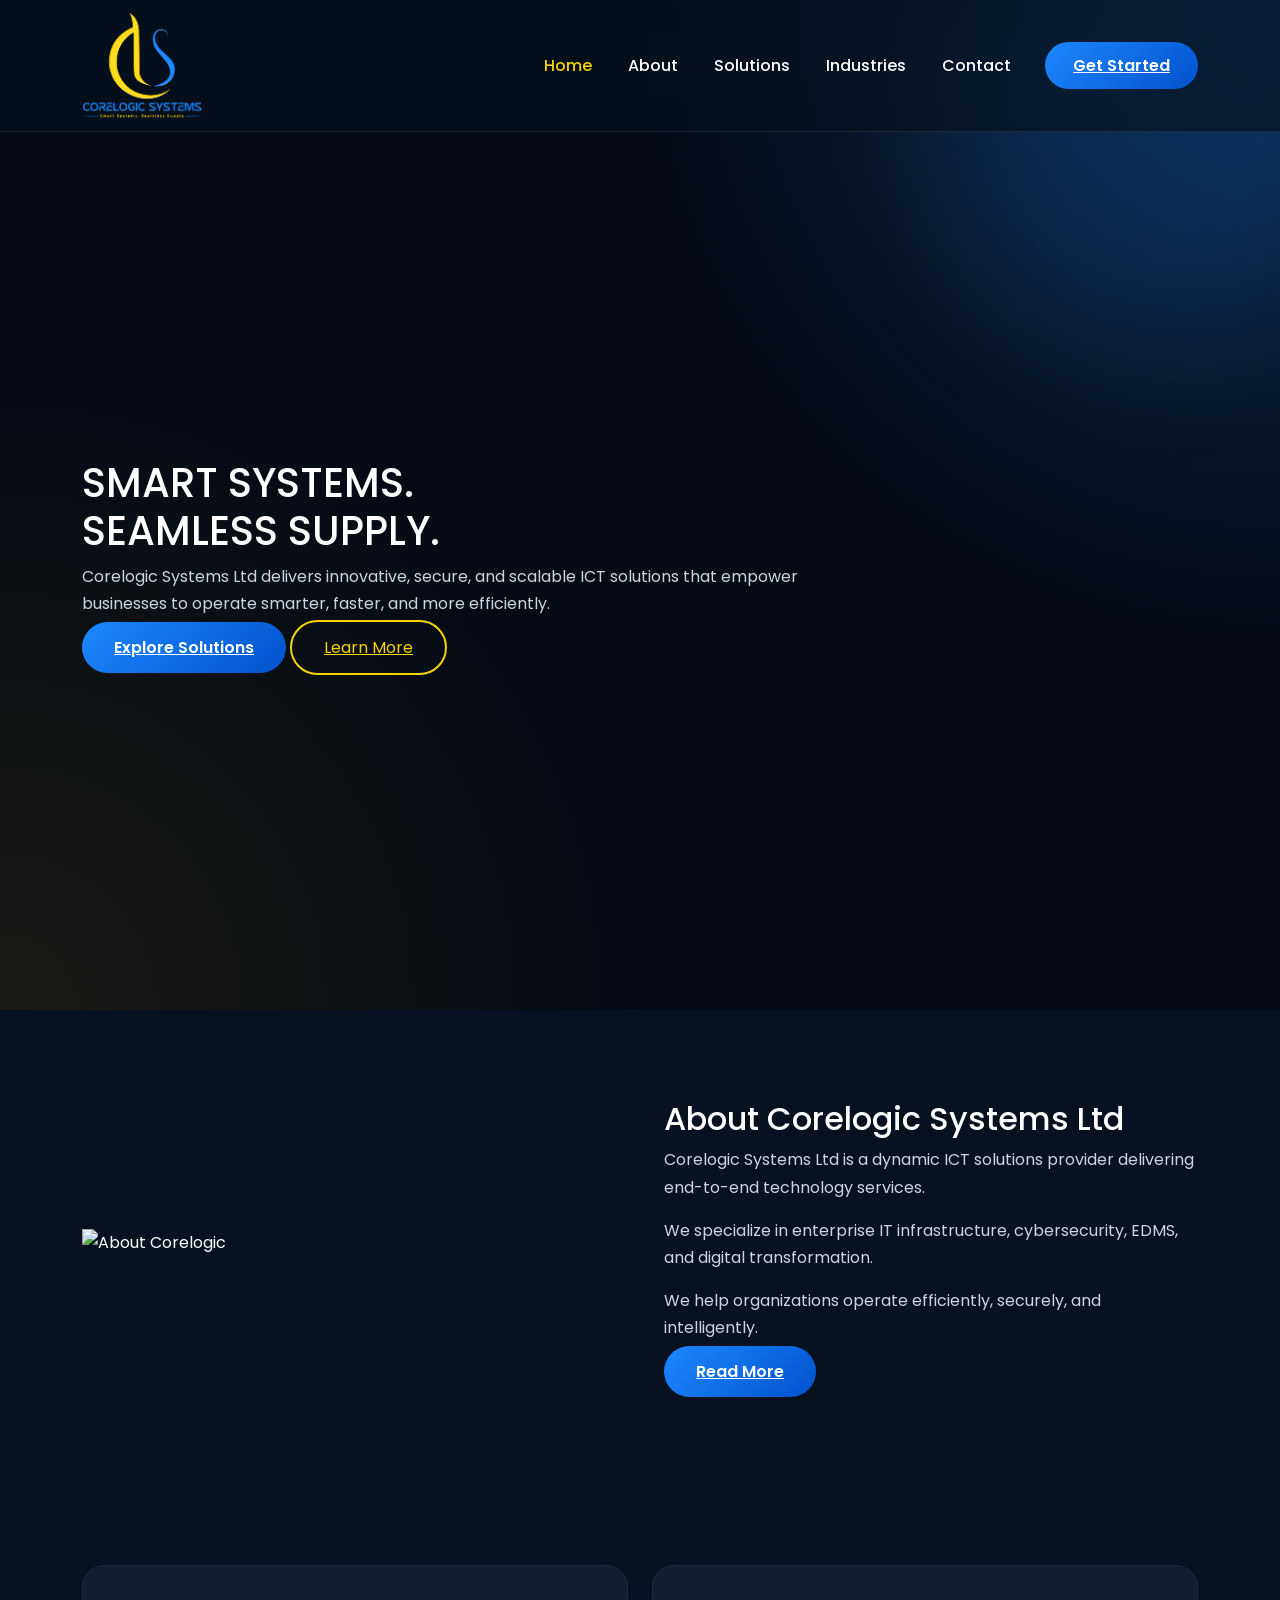
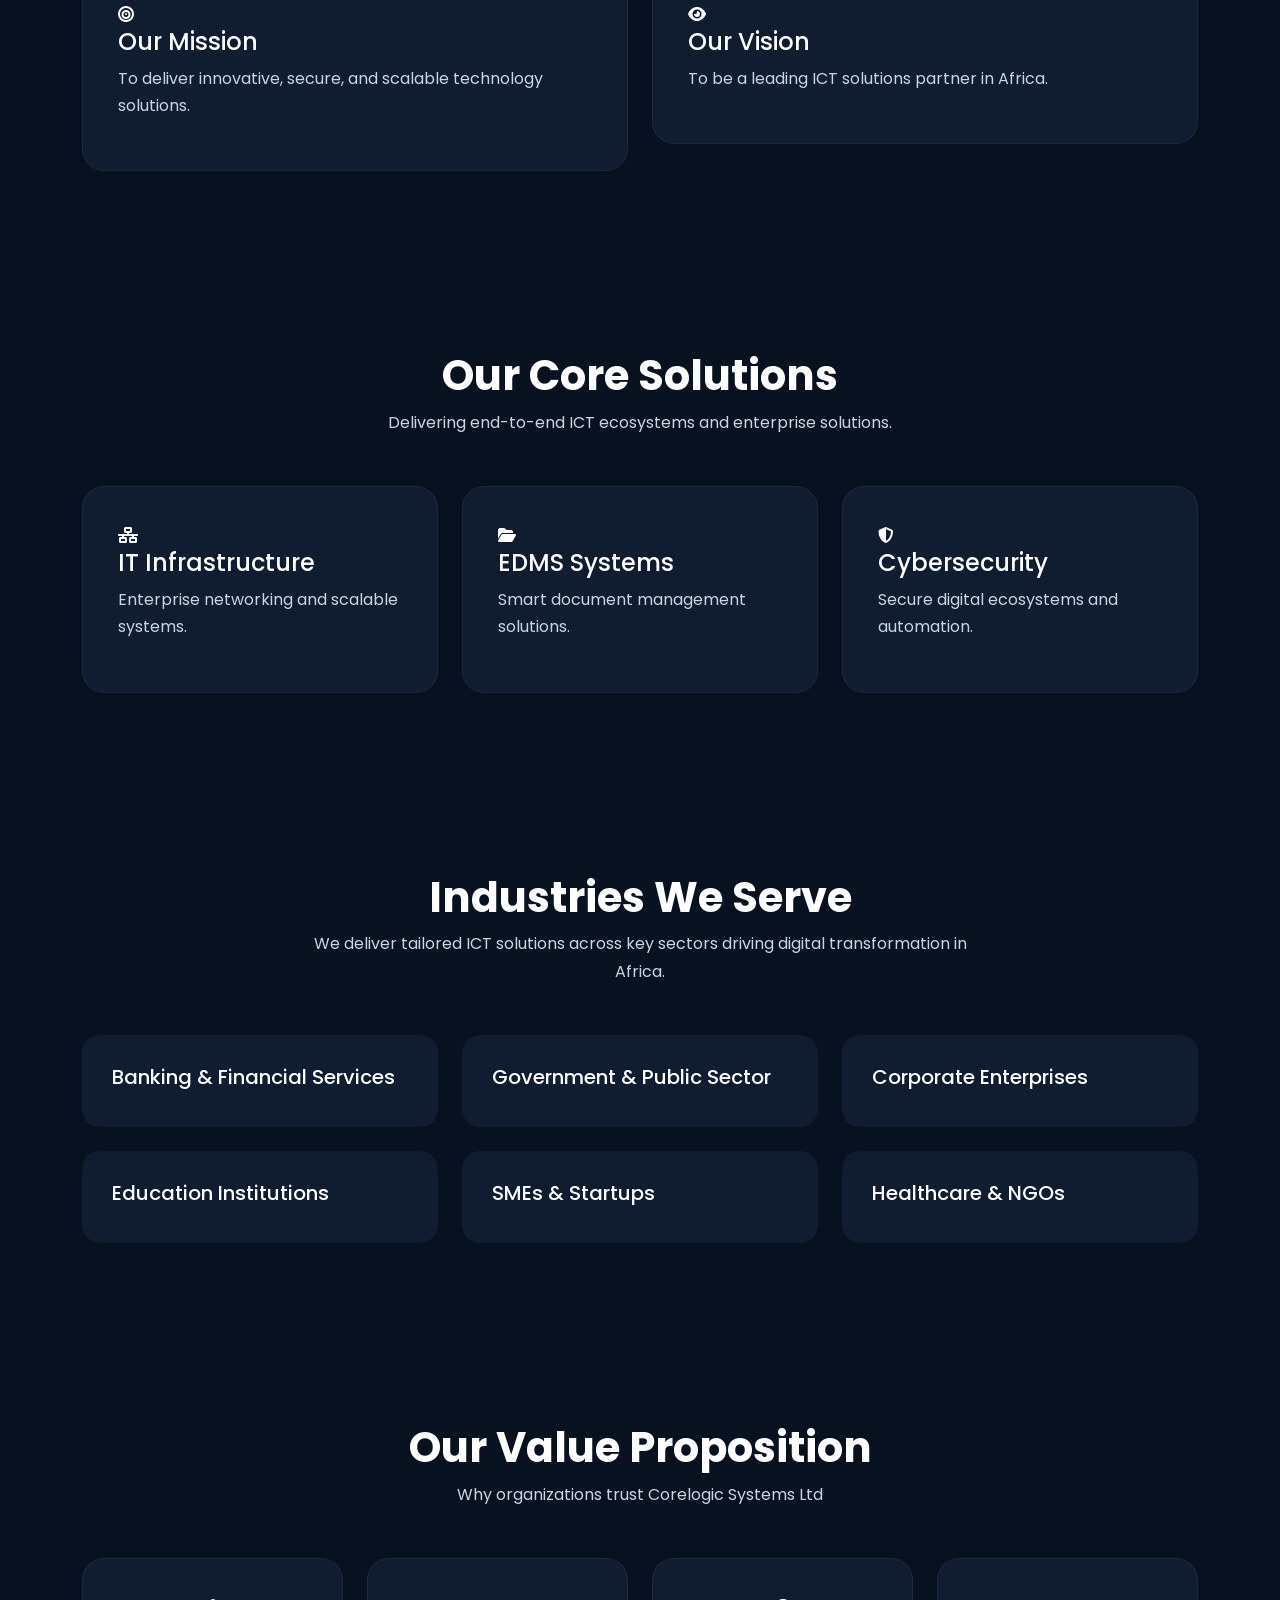
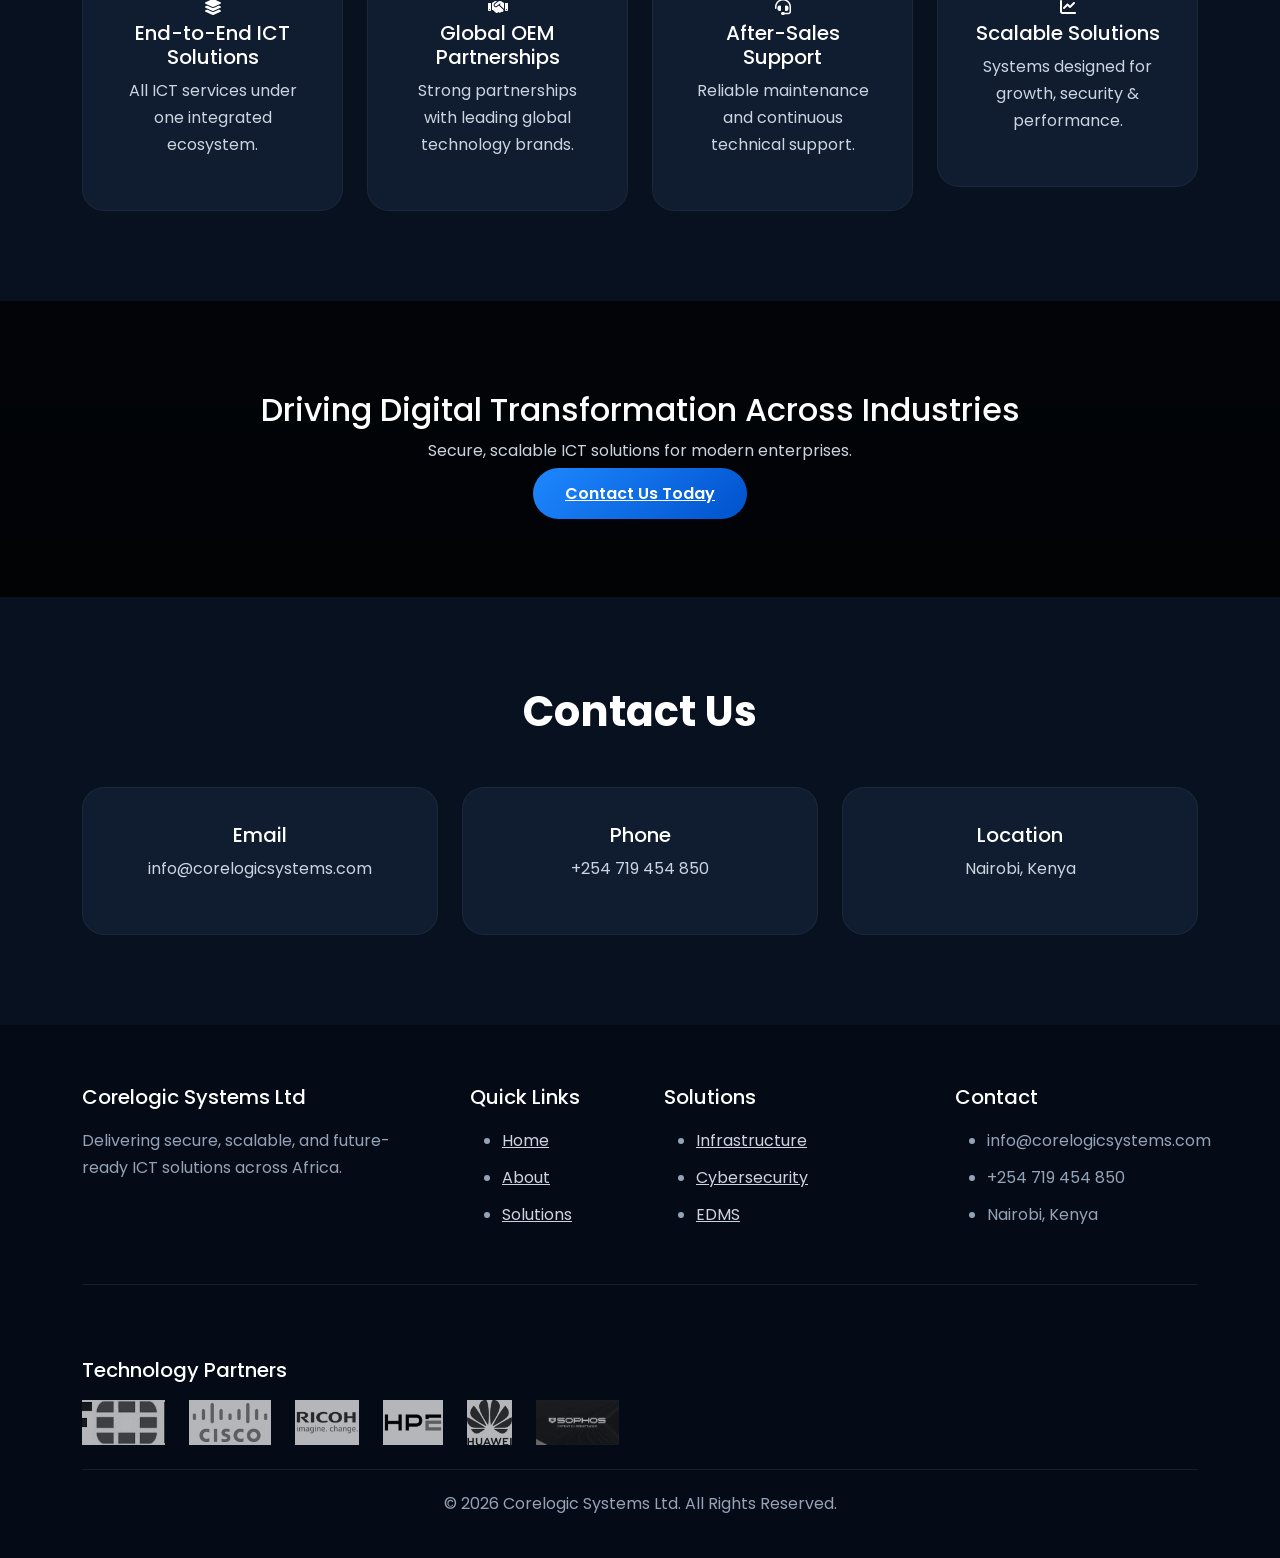
==== commit 0beeab27: "Update index.html" ====
--- a/index.html
+++ b/index.html
@@ -335,12 +335,12 @@
 
         <div class="partner-track d-flex flex-wrap gap-4 align-items-center mt-3">
 
-          <div class="partner-logo"><img src="assets/images/partners/fortinet.jpg" alt="Fortinet"></div>
-          <div class="partner-logo"><img src="assets/images/partners/cisco.png" alt="Cisco"></div>
-          <div class="partner-logo"><img src="assets/images/partners/ricoh.png" alt="Ricoh"></div>
-          <div class="partner-logo"><img src="assets/images/partners/hpe.png" alt="HPE"></div>
-          <div class="partner-logo"><img src="assets/images/partners/huawei.png" alt="Huawei"></div>
-          <div class="partner-logo"><img src="assets/images/partners/sophos.jpg" alt="Sophos"></div>
+          <div class="partner-logo"><img src="partners/fortinet.jpg" alt="Fortinet"></div>
+          <div class="partner-logo"><img src="partners/cisco.png" alt="Cisco"></div>
+          <div class="partner-logo"><img src="partners/ricoh.png" alt="Ricoh"></div>
+          <div class="partner-logo"><img src="partners/hpe.png" alt="HPE"></div>
+          <div class="partner-logo"><img src="partners/huawei.png" alt="Huawei"></div>
+          <div class="partner-logo"><img src="partners/sophos.jpg" alt="Sophos"></div>
 
         </div>
       </div>
--- a/css/style.css
+++ b/css/style.css
@@ -1,6 +1,6 @@
 /* =========================================================
    CORELOGIC SYSTEMS LTD
-   PREMIUM CORPORATE WEBSITE STYLESHEET
+   ENTERPRISE PREMIUM CSS (UPGRADED)
 ========================================================= */
 
 /* =========================
@@ -8,7 +8,6 @@
 ========================= */
 
 :root {
-
   --primary-blue: #1e88ff;
   --secondary-blue: #0052cc;
   --accent-yellow: #f5d300;
@@ -18,8 +17,6 @@
   --card-bg: #101c2f;
 
   --white: #ffffff;
-
-  --text-light: #f8fafc;
   --text-muted: #cbd5e1;
 
   --transition: 0.4s ease;
@@ -40,62 +37,16 @@
   font-family: 'Poppins', sans-serif;
   background: var(--dark-bg);
   color: var(--white);
+  line-height: 1.7;
   overflow-x: hidden;
-  line-height: 1.7;
-}
-
-a {
-  text-decoration: none;
-}
-
-ul {
-  list-style: none;
-  padding: 0;
-  margin: 0;
-}
-
-img {
-  max-width: 100%;
-  display: block;
 }
 
 /* =========================
-   TEXT FIXES
+   SCROLLBAR
 ========================= */
 
-h1,
-h2,
-h3,
-h4,
-h5,
-h6 {
-  color: #ffffff;
-}
-
-p {
-  color: #cbd5e1;
-}
-
-.section-title h2,
-.about-content h2,
-.cta h2 {
-  color: #ffffff;
-}
-
-.section-title p,
-.about-content p,
-.service-card p,
-.cta p,
-.footer-text {
-  color: #cbd5e1;
-}
-
-/* =========================
-   CUSTOM SCROLLBAR
-========================= */
-
 ::-webkit-scrollbar {
-  width: 10px;
+  width: 8px;
 }
 
 ::-webkit-scrollbar-track {
@@ -104,638 +55,342 @@
 
 ::-webkit-scrollbar-thumb {
   background: var(--primary-blue);
-  border-radius: 20px;
+  border-radius: 50px;
 }
 
 /* =========================
-   NAVBAR
+   HEADINGS
 ========================= */
 
+h1, h2, h3, h4, h5, h6 {
+  color: #fff;
+}
+
+p {
+  color: var(--text-muted);
+}
+
+/* =========================================================
+   STICKY GLASS NAVBAR (MICROSOFT STYLE)
+========================================================= */
+
 .navbar {
-
-  padding: 12px 0;
-
-  background: rgba(5, 10, 20, 0.92);
-
-  backdrop-filter: blur(12px);
-
-  transition: 0.4s ease;
-
+  position: fixed;
+  top: 0;
+  width: 100%;
   z-index: 9999;
-}
-
-/* =========================
-   LOGO
-========================= */
-
-.navbar-brand {
-
+
+  background: rgba(7, 17, 32, 0.65);
+  backdrop-filter: blur(14px);
+  -webkit-backdrop-filter: blur(14px);
+
+  border-bottom: 1px solid rgba(255,255,255,0.08);
+  transition: var(--transition);
+}
+
+.navbar.scrolled {
+  background: rgba(7, 17, 32, 0.95);
+  box-shadow: 0 10px 30px rgba(0,0,0,0.3);
+}
+
+.navbar-brand img {
+  width: 120px;
+}
+
+/* NAV LINKS */
+.nav-link {
+  color: #fff !important;
+  font-weight: 500;
+  margin: 0 10px;
+  transition: 0.3s ease;
+}
+
+.nav-link:hover,
+.nav-link.active {
+  color: var(--accent-yellow) !important;
+}
+
+/* CTA BUTTON */
+.nav-btn {
+  background: linear-gradient(135deg, var(--primary-blue), var(--secondary-blue));
+  padding: 12px 28px;
+  border-radius: 50px;
+  color: white;
+  font-weight: 600;
+  transition: var(--transition);
+}
+
+.nav-btn:hover {
+  transform: translateY(-3px);
+  box-shadow: 0 10px 25px rgba(30,136,255,0.3);
+}
+
+/* =========================================================
+   HERO (DARK GRADIENT BLENDING)
+========================================================= */
+
+.hero {
+  min-height: 100vh;
   display: flex;
   align-items: center;
-}
-
-.navbar-brand img {
-
-  width: 120px;
-
-  height: auto;
-
-  object-fit: contain;
-}
-
-/* =========================
-   NAV LINKS
-========================= */
-
-.nav-link {
-
-  color: #ffffff !important;
-
+  padding-top: 110px;
+
+  background:
+    radial-gradient(circle at top right, rgba(30,136,255,0.25), transparent 40%),
+    radial-gradient(circle at bottom left, rgba(245,211,0,0.08), transparent 40%),
+    linear-gradient(rgba(5,10,20,0.9), rgba(5,10,20,0.95)),
+    url('https://images.unsplash.com/photo-1516321318423-f06f85e504b3');
+  background-size: cover;
+  background-position: center;
+}
+
+/* FLOATING LIGHT EFFECT */
+.hero::before {
+  content: "";
+  position: absolute;
+  width: 450px;
+  height: 450px;
+  background: rgba(30,136,255,0.12);
+  border-radius: 50%;
+  top: -100px;
+  right: -100px;
+  filter: blur(60px);
+}
+
+/* =========================================================
+   BUTTONS
+========================================================= */
+
+.primary-btn {
+  background: linear-gradient(135deg, var(--primary-blue), var(--secondary-blue));
+  padding: 14px 32px;
+  border-radius: 50px;
+  color: white;
   font-weight: 600;
-
-  margin: 0 12px;
-
-  transition: 0.4s ease;
-}
-
-.nav-link:hover {
-  color: #f5d300 !important;
-}
-
-/* =========================
-   NAV BUTTON
-========================= */
-
-.nav-btn {
-
-  background: linear-gradient(
-    135deg,
-    #1e88ff,
-    #0052cc
-  );
-
-  color: white;
-
-  padding: 12px 28px;
-
+  transition: var(--transition);
+}
+
+.primary-btn:hover {
+  transform: translateY(-4px);
+  box-shadow: 0 15px 30px rgba(30,136,255,0.35);
+}
+
+.secondary-btn {
+  border: 2px solid var(--accent-yellow);
+  color: var(--accent-yellow);
+  padding: 14px 32px;
   border-radius: 50px;
-
-  font-weight: 600;
-
-  display: inline-block;
-
-  transition: 0.4s ease;
-}
-
-.nav-btn:hover {
-
-  transform: translateY(-3px);
-
-  color: white;
-}
-
-/* =========================
-   HERO SECTION
-========================= */
-
-.hero {
-
-  min-height: 100vh;
-
+  transition: var(--transition);
+}
+
+.secondary-btn:hover {
+  background: var(--accent-yellow);
+  color: black;
+}
+
+/* =========================================================
+   SECTION SPACING (CLEAN CORPORATE RHYTHM)
+========================================================= */
+
+.about,
+.services,
+.stats,
+.cta,
+.contact-section {
+  padding: 90px 0;
+}
+
+/* =========================================================
+   SECTION TITLE
+========================================================= */
+
+.section-title {
+  text-align: center;
+  margin-bottom: 50px;
+}
+
+.section-title h2 {
+  font-size: 2.6rem;
+  font-weight: 700;
+}
+
+.section-title p {
+  max-width: 700px;
+  margin: auto;
+  color: var(--text-muted);
+}
+
+/* =========================================================
+   CARDS
+========================================================= */
+
+.service-card {
+  background: var(--card-bg);
+  border-radius: 22px;
+  padding: 35px;
+  transition: var(--transition);
+  border: 1px solid rgba(255,255,255,0.05);
+}
+
+.service-card:hover {
+  transform: translateY(-10px);
+  border-color: rgba(245,211,0,0.25);
+}
+
+/* ICON */
+.service-icon {
+  width: 70px;
+  height: 70px;
+  border-radius: 18px;
   display: flex;
   align-items: center;
-  padding-top: 130px;
-  position: relative;
-
-  overflow: hidden;
-
+  justify-content: center;
+  background: linear-gradient(135deg, var(--primary-blue), var(--secondary-blue));
+  margin-bottom: 20px;
+  font-size: 24px;
+}
+
+/* =========================================================
+   INDUSTRY BOX
+========================================================= */
+
+.stat-box {
+  background: var(--card-bg);
+  padding: 30px;
+  border-radius: 18px;
+  transition: var(--transition);
+}
+
+.stat-box:hover {
+  transform: translateY(-6px);
+}
+
+/* =========================================================
+   CTA
+========================================================= */
+
+.cta {
   background:
-    linear-gradient(
-      rgba(5, 10, 20, 0.88),
-      rgba(5, 10, 20, 0.95)
-    ),
-    url('https://images.unsplash.com/photo-1516321318423-f06f85e504b3?q=80&w=1600&auto=format&fit=crop');
-
+    linear-gradient(rgba(0,0,0,0.75), rgba(0,0,0,0.85)),
+    url('https://images.unsplash.com/photo-1552664730-d307ca884978');
   background-size: cover;
   background-position: center;
-}
-
-/* HERO GLOW */
-
-.hero::before {
-
-  content: '';
-
-  position: absolute;
-
-  width: 500px;
-  height: 500px;
-
-  background: rgba(30, 136, 255, 0.15);
-
-  border-radius: 50%;
-
-  top: -100px;
-  right: -100px;
-
-  filter: blur(50px);
-}
-
-/* HERO CONTENT */
-
-.hero h1 {
-
-  font-size: 4.3rem;
-  font-weight: 800;
-  line-height: 1.1;
-
-  color: white;
-}
-
-.hero h1 span {
+  text-align: center;
+}
+
+/* =========================================================
+   FOOTER (CLEAN + CORPORATE)
+========================================================= */
+
+footer {
+  background: #040b16;
+  padding: 60px 0 25px;
+}
+
+footer h5 {
+  color: #fff;
+  margin-bottom: 18px;
+}
+
+footer p,
+footer li {
+  color: #94a3b8;
+}
+
+footer ul li {
+  margin-bottom: 10px;
+}
+
+/* LINKS */
+footer a {
+  color: #cbd5e1;
+  transition: 0.3s ease;
+}
+
+footer a:hover {
   color: var(--accent-yellow);
 }
 
-.hero p {
-
-  color: #dbe4f0;
-
-  font-size: 1.1rem;
-
-  margin: 25px 0;
-
-  max-width: 700px;
-
-  line-height: 1.9;
-}
-
-/* HERO BUTTONS */
-
-.hero-buttons {
+/* =========================================================
+   FOOTER PARTNERS (ANIMATED SLIDER)
+========================================================= */
+
+.footer-partners {
+  margin-top: 40px;
+  padding-top: 25px;
+  border-top: 1px solid rgba(255,255,255,0.08);
+  overflow: hidden;
+}
+
+.partner-track {
   display: flex;
-  gap: 18px;
-  flex-wrap: wrap;
-}
-
-/* =========================
-   PRIMARY BUTTON
-========================= */
-
-.primary-btn {
-
-  background: linear-gradient(
-    135deg,
-    var(--primary-blue),
-    var(--secondary-blue)
-  );
-
-  padding: 14px 32px;
-
-  border-radius: 50px;
-
-  color: white;
-
-  font-weight: 600;
-
-  display: inline-block;
-
-  transition: var(--transition);
-}
-
-.primary-btn:hover {
-
-  transform: translateY(-3px);
-
-  color: white;
-
-  box-shadow:
-    0 12px 25px rgba(30, 136, 255, 0.3);
-}
-
-/* =========================
-   SECONDARY BUTTON
-========================= */
-
-.secondary-btn {
-
-  border: 2px solid var(--accent-yellow);
-
-  padding: 14px 32px;
-
-  border-radius: 50px;
-
-  color: var(--accent-yellow);
-
-  font-weight: 600;
-
-  transition: var(--transition);
-}
-
-.secondary-btn:hover {
-
-  background: var(--accent-yellow);
-
-  color: black;
-}
-
-/* =========================
-   SECTION TITLES
-========================= */
-
-.section-title {
+  gap: 50px;
+  width: max-content;
+  animation: scrollPartners 25s linear infinite;
+  align-items: center;
+}
+
+.partner-logo img {
+  height: 45px;
+  filter: grayscale(100%);
+  opacity: 0.7;
+  transition: 0.3s ease;
+}
+
+.partner-logo img:hover {
+  filter: grayscale(0%);
+  opacity: 1;
+}
+
+/* INFINITE LOOP ANIMATION */
+@keyframes scrollPartners {
+  0% {
+    transform: translateX(0);
+  }
+  100% {
+    transform: translateX(-50%);
+  }
+}
+
+/* =========================================================
+   COPYRIGHT
+========================================================= */
+
+.copyright {
+  border-top: 1px solid rgba(255,255,255,0.08);
+  margin-top: 40px;
+  padding-top: 20px;
   text-align: center;
-  margin-bottom: 70px;
-}
-
-.section-title h2 {
-
-  font-size: 2.8rem;
-
-  font-weight: 700;
-}
-
-.section-title p {
-
-  max-width: 700px;
-
-  margin: auto;
-  margin-top: 15px;
-}
-
-/* =========================
-   ABOUT SECTION
-========================= */
-
-.about {
-
-  padding: 120px 0;
-
-  background: var(--dark-secondary);
-}
-
-.about-image img {
-
-  border-radius: 25px;
-
-  box-shadow:
-    0 20px 40px rgba(0, 0, 0, 0.35);
-}
-
-.about-content h2 {
-
-  font-size: 3rem;
-
-  font-weight: 700;
-
-  margin-bottom: 25px;
-}
-
-.about-content p {
-
-  line-height: 1.9;
-
-  margin-bottom: 20px;
-}
-
-/* =========================
-   SERVICES SECTION
-========================= */
-
-.services {
-  padding: 120px 0;
-}
-
-/* SERVICE CARD */
-
-.service-card {
-
-  background: var(--card-bg);
-
-  border-radius: 25px;
-
-  padding: 40px 30px;
-
-  height: 100%;
-
-  transition: var(--transition);
-
-  border: 1px solid rgba(255, 255, 255, 0.05);
-
-  position: relative;
-
-  overflow: hidden;
-}
-
-/* CARD GLOW */
-
-.service-card::before {
-
-  content: '';
-
-  position: absolute;
-
-  width: 120px;
-  height: 120px;
-
-  background: rgba(30, 136, 255, 0.08);
-
-  border-radius: 50%;
-
-  top: -40px;
-  right: -40px;
-}
-
-/* HOVER */
-
-.service-card:hover {
-
-  transform: translateY(-12px);
-
-  border-color: rgba(245, 211, 0, 0.3);
-
-  box-shadow:
-    0 20px 40px rgba(0, 0, 0, 0.35);
-}
-
-/* ICON */
-
-.service-icon {
-
-  width: 75px;
-  height: 75px;
-
-  background: linear-gradient(
-    135deg,
-    var(--primary-blue),
-    var(--secondary-blue)
-  );
-
-  display: flex;
-
-  align-items: center;
-  justify-content: center;
-
-  border-radius: 20px;
-
-  font-size: 28px;
-
-  margin-bottom: 25px;
-
-  color: white;
-}
-
-/* SERVICE TEXT */
-
-.service-card h4,
-.service-card h5 {
-
-  margin-bottom: 15px;
-
-  font-weight: 700;
-
-  color: white;
-}
-
-.service-card p {
-
-  line-height: 1.8;
-
-  color: #cbd5e1;
-}
-
-/* =========================
-   INDUSTRIES SECTION
-========================= */
-
-.stats {
-  padding: 120px 0;
-}
-
-/* INDUSTRY BOX */
-
-.stat-box {
-
-  text-align: center;
-
-  background: var(--card-bg);
-
-  padding: 40px 20px;
-
-  border-radius: 25px;
-
-  transition: var(--transition);
-
-  border: 1px solid rgba(255, 255, 255, 0.05);
-}
-
-/* HOVER */
-
-.stat-box:hover {
-
-  transform: translateY(-10px);
-
-  border-color: rgba(245, 211, 0, 0.2);
-
-  box-shadow:
-    0 15px 30px rgba(0, 0, 0, 0.3);
-}
-
-.stat-box h5 {
-
-  font-size: 1.1rem;
-
-  font-weight: 600;
-
-  color: white;
-}
-
-/* =========================
-   CTA SECTION
-========================= */
-
-.cta {
-
-  padding: 120px 0;
-
-  text-align: center;
-
-  background:
-    linear-gradient(
-      rgba(0, 0, 0, 0.75),
-      rgba(0, 0, 0, 0.88)
-    ),
-    url('https://images.unsplash.com/photo-1552664730-d307ca884978?q=80&w=1600&auto=format&fit=crop');
-
-  background-size: cover;
-  background-position: center;
-}
-
-.cta h2 {
-
-  font-size: 3rem;
-
-  font-weight: 700;
-
-  margin-bottom: 20px;
-}
-
-.cta p {
-
-  max-width: 700px;
-
-  margin: auto;
-
-  margin-bottom: 35px;
-
-  line-height: 1.8;
-}
-
-/* =========================
-   FORM STYLING
-========================= */
-
-.form-control{
-
-  background: #0f1b2d;
-
-  border: 1px solid rgba(255,255,255,0.08);
-
-  color: white;
-
-  padding: 15px 20px;
-
-  border-radius: 15px;
-
-}
-
-.form-control:focus{
-
-  background: #0f1b2d;
-
-  color: white;
-
-  border-color: #1e88ff;
-
-  box-shadow: none;
-
-}
-
-.form-control::placeholder{
   color: #94a3b8;
 }
-/* =========================
-   FOOTER
-========================= */
-
-footer {
-
-  background: #050b14;
-
-  padding: 80px 0 30px;
-}
-
-/* FOOTER LOGO */
-
-.footer-logo {
-
-  width: 180px;
-
-  margin-bottom: 20px;
-}
-
-/* FOOTER TEXT */
-
-.footer-text {
-
-  line-height: 1.8;
-}
-
-/* FOOTER LINKS */
-
-.footer-links h5 {
-
-  margin-bottom: 25px;
-
-  font-weight: 700;
-
-  color: white;
-}
-
-.footer-links ul li {
-
-  margin-bottom: 12px;
-}
-
-.footer-links ul li a {
-
-  color: #cbd5e1;
-
-  transition: var(--transition);
-}
-
-.footer-links ul li a:hover {
-
-  color: var(--accent-yellow);
-
-  padding-left: 5px;
-}
-
-/* =========================
-   COPYRIGHT
-========================= */
-
-.copyright {
-
-  border-top: 1px solid rgba(255, 255, 255, 0.08);
-
-  margin-top: 50px;
-
-  padding-top: 25px;
-
-  text-align: center;
-
-  color: #cbd5e1;
-}
-
-/* =========================
+
+/* =========================================================
+   SCROLL REVEAL (MICRO INTERACTIONS BASE SETUP)
+   (Works with AOS you already use)
+========================================================= */
+
+[data-aos] {
+  transition-timing-function: cubic-bezier(0.2, 0.8, 0.2, 1);
+}
+
+/* =========================================================
    RESPONSIVE
-========================= */
+========================================================= */
 
 @media (max-width: 991px) {
-
-  .hero h1 {
-    font-size: 3rem;
-  }
-
-  .about-content {
-    margin-top: 40px;
-  }
+  .hero h1 { font-size: 3rem; }
 
   .navbar-collapse {
     background: #09111f;
     padding: 20px;
     border-radius: 15px;
-    margin-top: 15px;
   }
 }
 
 @media (max-width: 768px) {
-
-  .hero {
-    text-align: center;
-  }
-
-  .hero-buttons {
-    justify-content: center;
-  }
-
-  .hero h1 {
-    font-size: 2.5rem;
-  }
-
-  .section-title h2,
-  .about-content h2,
-  .cta h2 {
-    font-size: 2rem;
-  }
-}
+  .hero h1 { font-size: 2.4rem; }
+}
+
+@media (max-width: 576px) {
+  .hero h1 { font-size: 2rem; }
+}
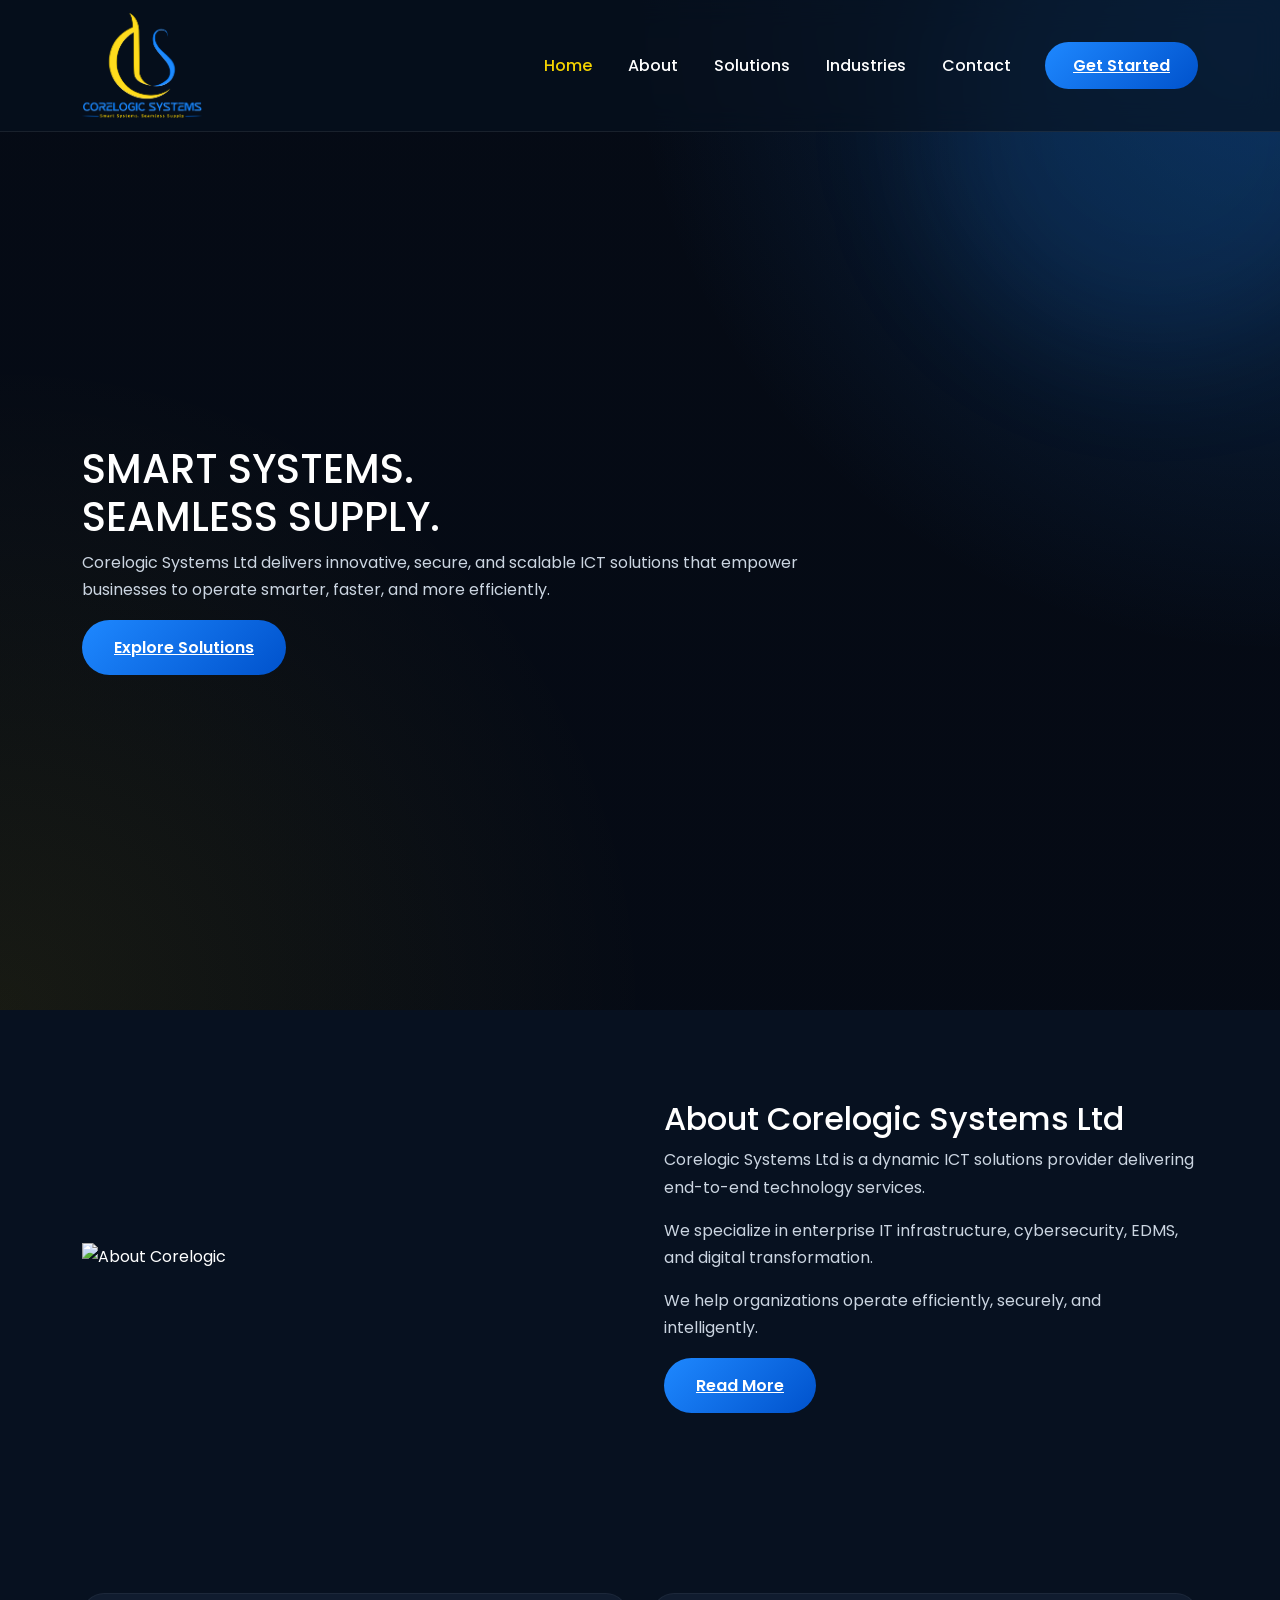
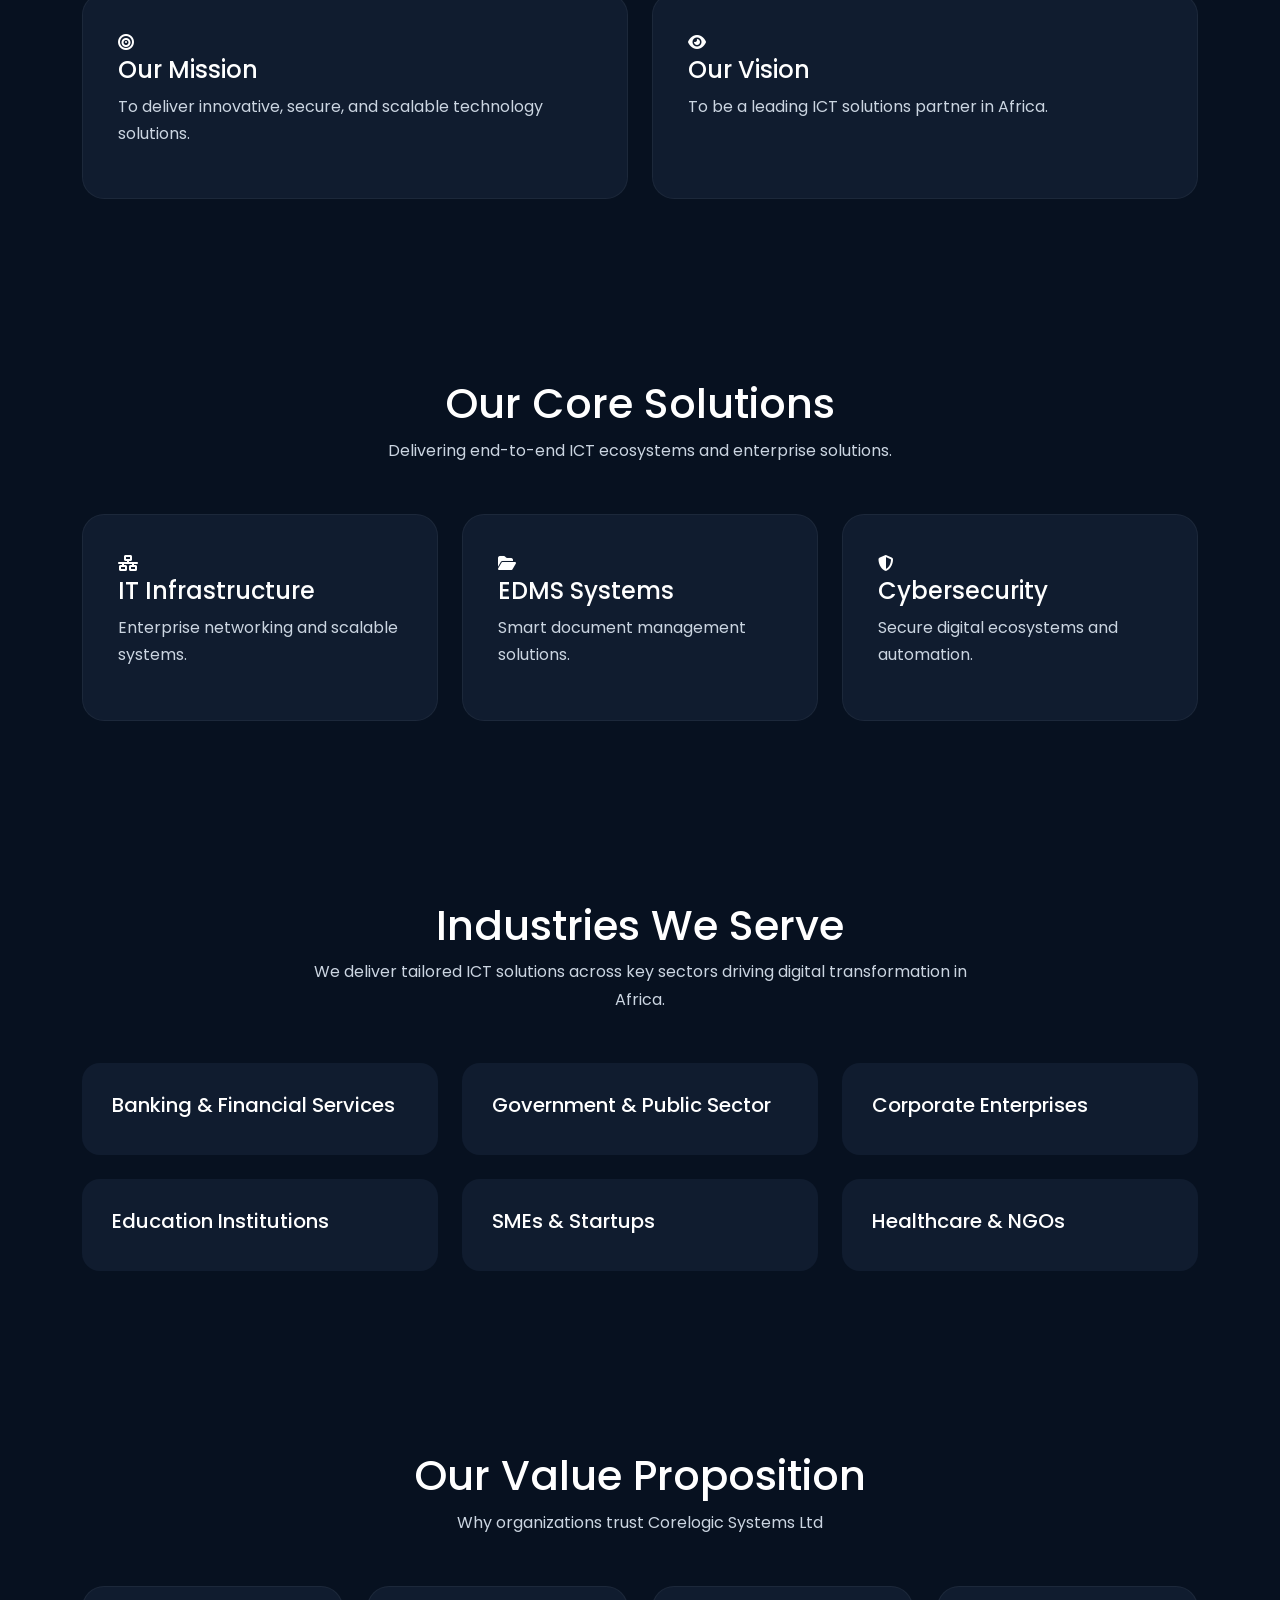
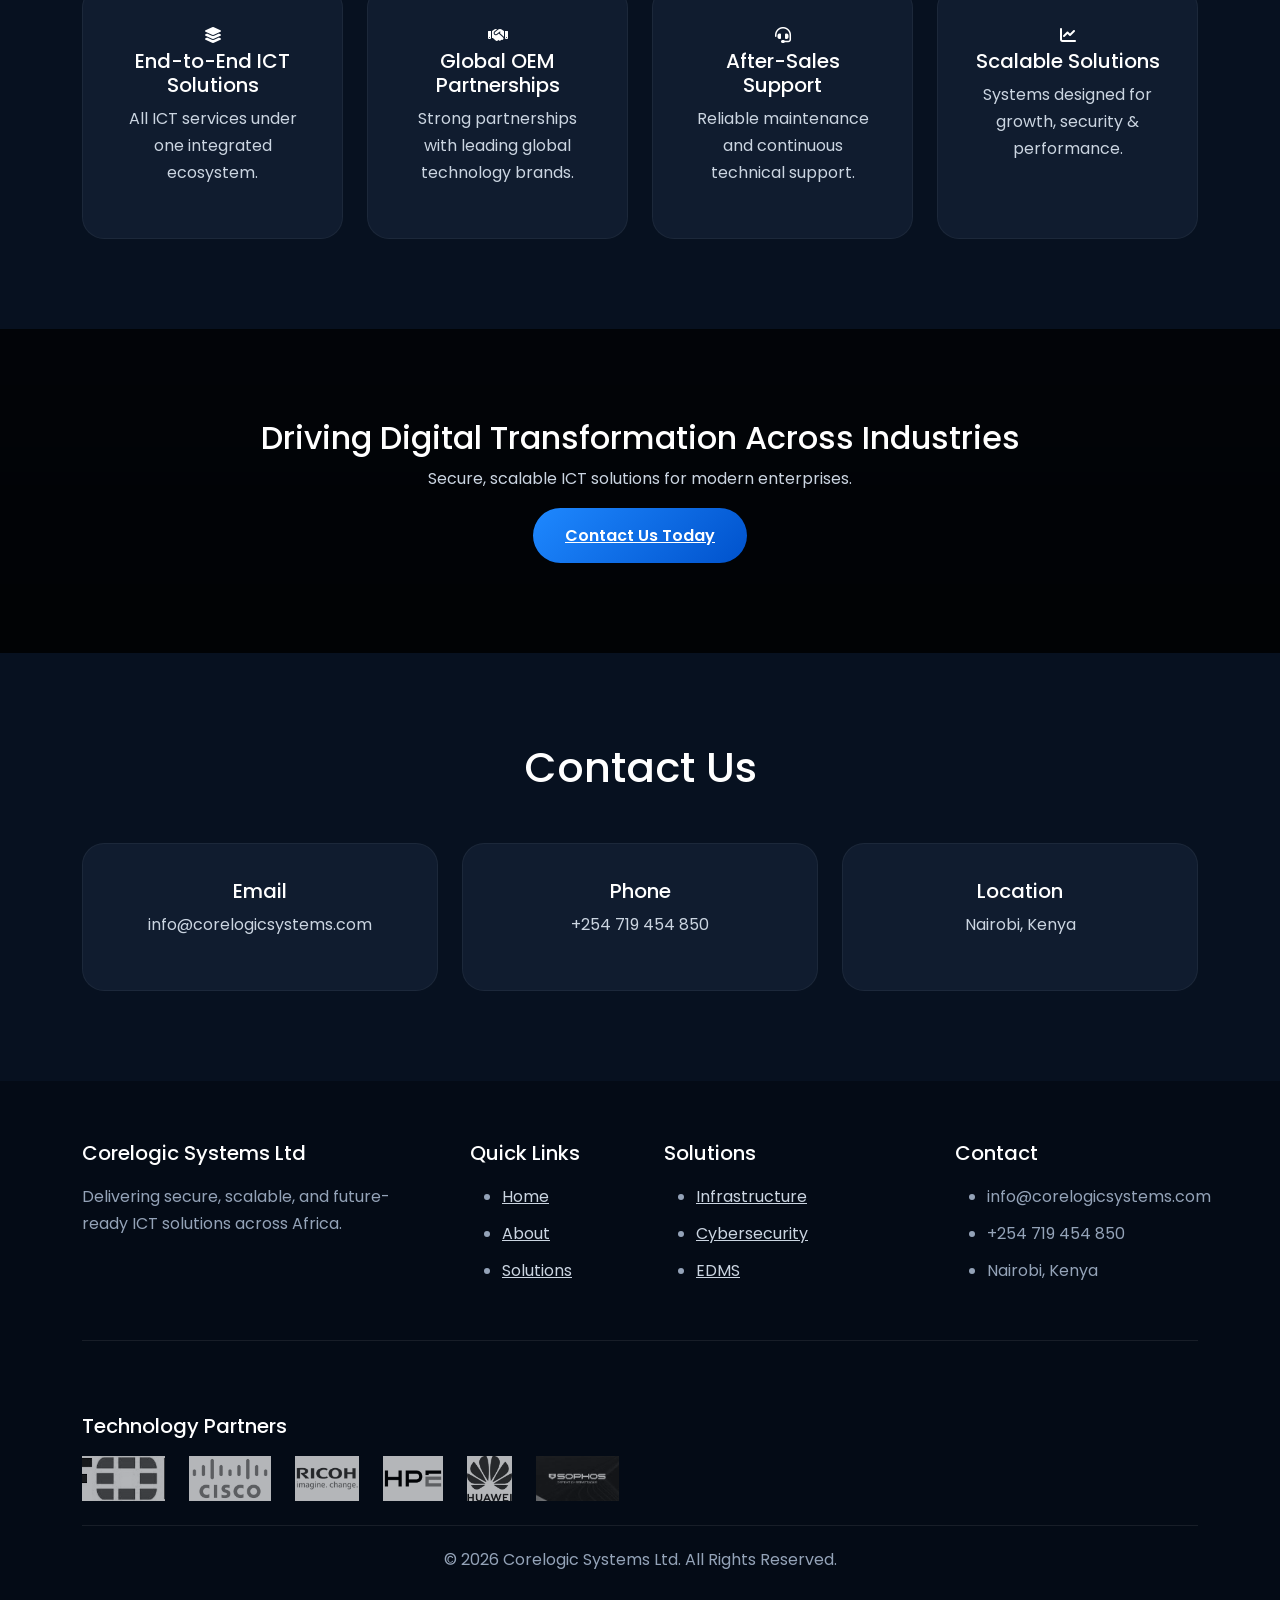
==== commit 1227ea35: "Update index.html" ====
--- a/index.html
+++ b/index.html
@@ -82,7 +82,7 @@
 
             <div class="hero-buttons">
               <a href="#services" class="primary-btn">Explore Solutions</a>
-              <a href="#about" class="secondary-btn">Learn More</a>
+             
             </div>
 
           </div>
--- a/css/style.css
+++ b/css/style.css
@@ -1,6 +1,6 @@
 /* =========================================================
    CORELOGIC SYSTEMS LTD
-   ENTERPRISE PREMIUM CSS (UPGRADED)
+   ENTERPRISE PREMIUM CSS (MOBILE FIXED + POLISHED)
 ========================================================= */
 
 /* =========================
@@ -23,7 +23,7 @@
 }
 
 /* =========================
-   GLOBAL RESET
+   GLOBAL RESET (MOBILE SAFE)
 ========================= */
 
 * {
@@ -33,12 +33,16 @@
   scroll-behavior: smooth;
 }
 
+html, body {
+  overflow-x: hidden;
+  width: 100%;
+}
+
 body {
   font-family: 'Poppins', sans-serif;
   background: var(--dark-bg);
   color: var(--white);
   line-height: 1.7;
-  overflow-x: hidden;
 }
 
 /* =========================
@@ -59,7 +63,7 @@
 }
 
 /* =========================
-   HEADINGS
+   TYPOGRAPHY
 ========================= */
 
 h1, h2, h3, h4, h5, h6 {
@@ -71,7 +75,7 @@
 }
 
 /* =========================================================
-   STICKY GLASS NAVBAR (MICROSOFT STYLE)
+   STICKY GLASS NAVBAR (FIXED MOBILE COLLAPSE)
 ========================================================= */
 
 .navbar {
@@ -97,7 +101,11 @@
   width: 120px;
 }
 
-/* NAV LINKS */
+/* MOBILE NAV FIX */
+.navbar-collapse {
+  transition: all 0.3s ease;
+}
+
 .nav-link {
   color: #fff !important;
   font-weight: 500;
@@ -110,7 +118,6 @@
   color: var(--accent-yellow) !important;
 }
 
-/* CTA BUTTON */
 .nav-btn {
   background: linear-gradient(135deg, var(--primary-blue), var(--secondary-blue));
   padding: 12px 28px;
@@ -126,7 +133,7 @@
 }
 
 /* =========================================================
-   HERO (DARK GRADIENT BLENDING)
+   HERO (MOBILE FIXED)
 ========================================================= */
 
 .hero {
@@ -144,7 +151,6 @@
   background-position: center;
 }
 
-/* FLOATING LIGHT EFFECT */
 .hero::before {
   content: "";
   position: absolute;
@@ -158,8 +164,14 @@
 }
 
 /* =========================================================
-   BUTTONS
-========================================================= */
+   BUTTONS (TOUCH FRIENDLY)
+========================================================= */
+
+.primary-btn,
+.secondary-btn {
+  display: inline-block;
+  text-align: center;
+}
 
 .primary-btn {
   background: linear-gradient(135deg, var(--primary-blue), var(--secondary-blue));
@@ -189,7 +201,7 @@
 }
 
 /* =========================================================
-   SECTION SPACING (CLEAN CORPORATE RHYTHM)
+   SECTIONS
 ========================================================= */
 
 .about,
@@ -201,7 +213,7 @@
 }
 
 /* =========================================================
-   SECTION TITLE
+   SECTION TITLES (RESPONSIVE)
 ========================================================= */
 
 .section-title {
@@ -211,13 +223,11 @@
 
 .section-title h2 {
   font-size: 2.6rem;
-  font-weight: 700;
 }
 
 .section-title p {
   max-width: 700px;
   margin: auto;
-  color: var(--text-muted);
 }
 
 /* =========================================================
@@ -230,6 +240,7 @@
   padding: 35px;
   transition: var(--transition);
   border: 1px solid rgba(255,255,255,0.05);
+  height: 100%;
 }
 
 .service-card:hover {
@@ -237,7 +248,6 @@
   border-color: rgba(245,211,0,0.25);
 }
 
-/* ICON */
 .service-icon {
   width: 70px;
   height: 70px;
@@ -279,7 +289,7 @@
 }
 
 /* =========================================================
-   FOOTER (CLEAN + CORPORATE)
+   FOOTER
 ========================================================= */
 
 footer {
@@ -301,10 +311,8 @@
   margin-bottom: 10px;
 }
 
-/* LINKS */
 footer a {
   color: #cbd5e1;
-  transition: 0.3s ease;
 }
 
 footer a:hover {
@@ -312,7 +320,7 @@
 }
 
 /* =========================================================
-   FOOTER PARTNERS (ANIMATED SLIDER)
+   PARTNERS SLIDER (FIXED MOBILE OVERFLOW)
 ========================================================= */
 
 .footer-partners {
@@ -328,6 +336,7 @@
   width: max-content;
   animation: scrollPartners 25s linear infinite;
   align-items: center;
+  will-change: transform;
 }
 
 .partner-logo img {
@@ -342,14 +351,10 @@
   opacity: 1;
 }
 
-/* INFINITE LOOP ANIMATION */
+/* FIXED LOOP */
 @keyframes scrollPartners {
-  0% {
-    transform: translateX(0);
-  }
-  100% {
-    transform: translateX(-50%);
-  }
+  0% { transform: translateX(0); }
+  100% { transform: translateX(-50%); }
 }
 
 /* =========================================================
@@ -361,36 +366,78 @@
   margin-top: 40px;
   padding-top: 20px;
   text-align: center;
-  color: #94a3b8;
-}
-
-/* =========================================================
-   SCROLL REVEAL (MICRO INTERACTIONS BASE SETUP)
-   (Works with AOS you already use)
-========================================================= */
-
-[data-aos] {
-  transition-timing-function: cubic-bezier(0.2, 0.8, 0.2, 1);
-}
-
-/* =========================================================
-   RESPONSIVE
+}
+
+/* =========================================================
+   MOBILE RESPONSIVE FIXES (CRITICAL)
 ========================================================= */
 
 @media (max-width: 991px) {
-  .hero h1 { font-size: 3rem; }
+
+  .hero h1 {
+    font-size: 3rem;
+  }
 
   .navbar-collapse {
-    background: #09111f;
+    background: rgba(9, 17, 31, 0.98);
     padding: 20px;
     border-radius: 15px;
+    margin-top: 10px;
+  }
+
+  .service-card {
+    margin-bottom: 20px;
   }
 }
 
 @media (max-width: 768px) {
-  .hero h1 { font-size: 2.4rem; }
+
+  .hero {
+    text-align: center;
+  }
+
+  .hero h1 {
+    font-size: 2.2rem;
+  }
+
+  .hero-buttons {
+    flex-direction: column;
+    gap: 12px;
+  }
+
+  .primary-btn,
+  .secondary-btn {
+    width: 100%;
+  }
+
+  .section-title h2 {
+    font-size: 2rem;
+  }
+
+  .partner-track {
+    gap: 30px;
+  }
+
+  .partner-logo img {
+    height: 35px;
+  }
 }
 
 @media (max-width: 576px) {
-  .hero h1 { font-size: 2rem; }
-}
+
+  .hero h1 {
+    font-size: 1.9rem;
+  }
+
+  .about,
+  .services,
+  .stats,
+  .cta,
+  .contact-section {
+    padding: 60px 15px;
+  }
+
+  .partner-logo img {
+    height: 30px;
+  }
+}
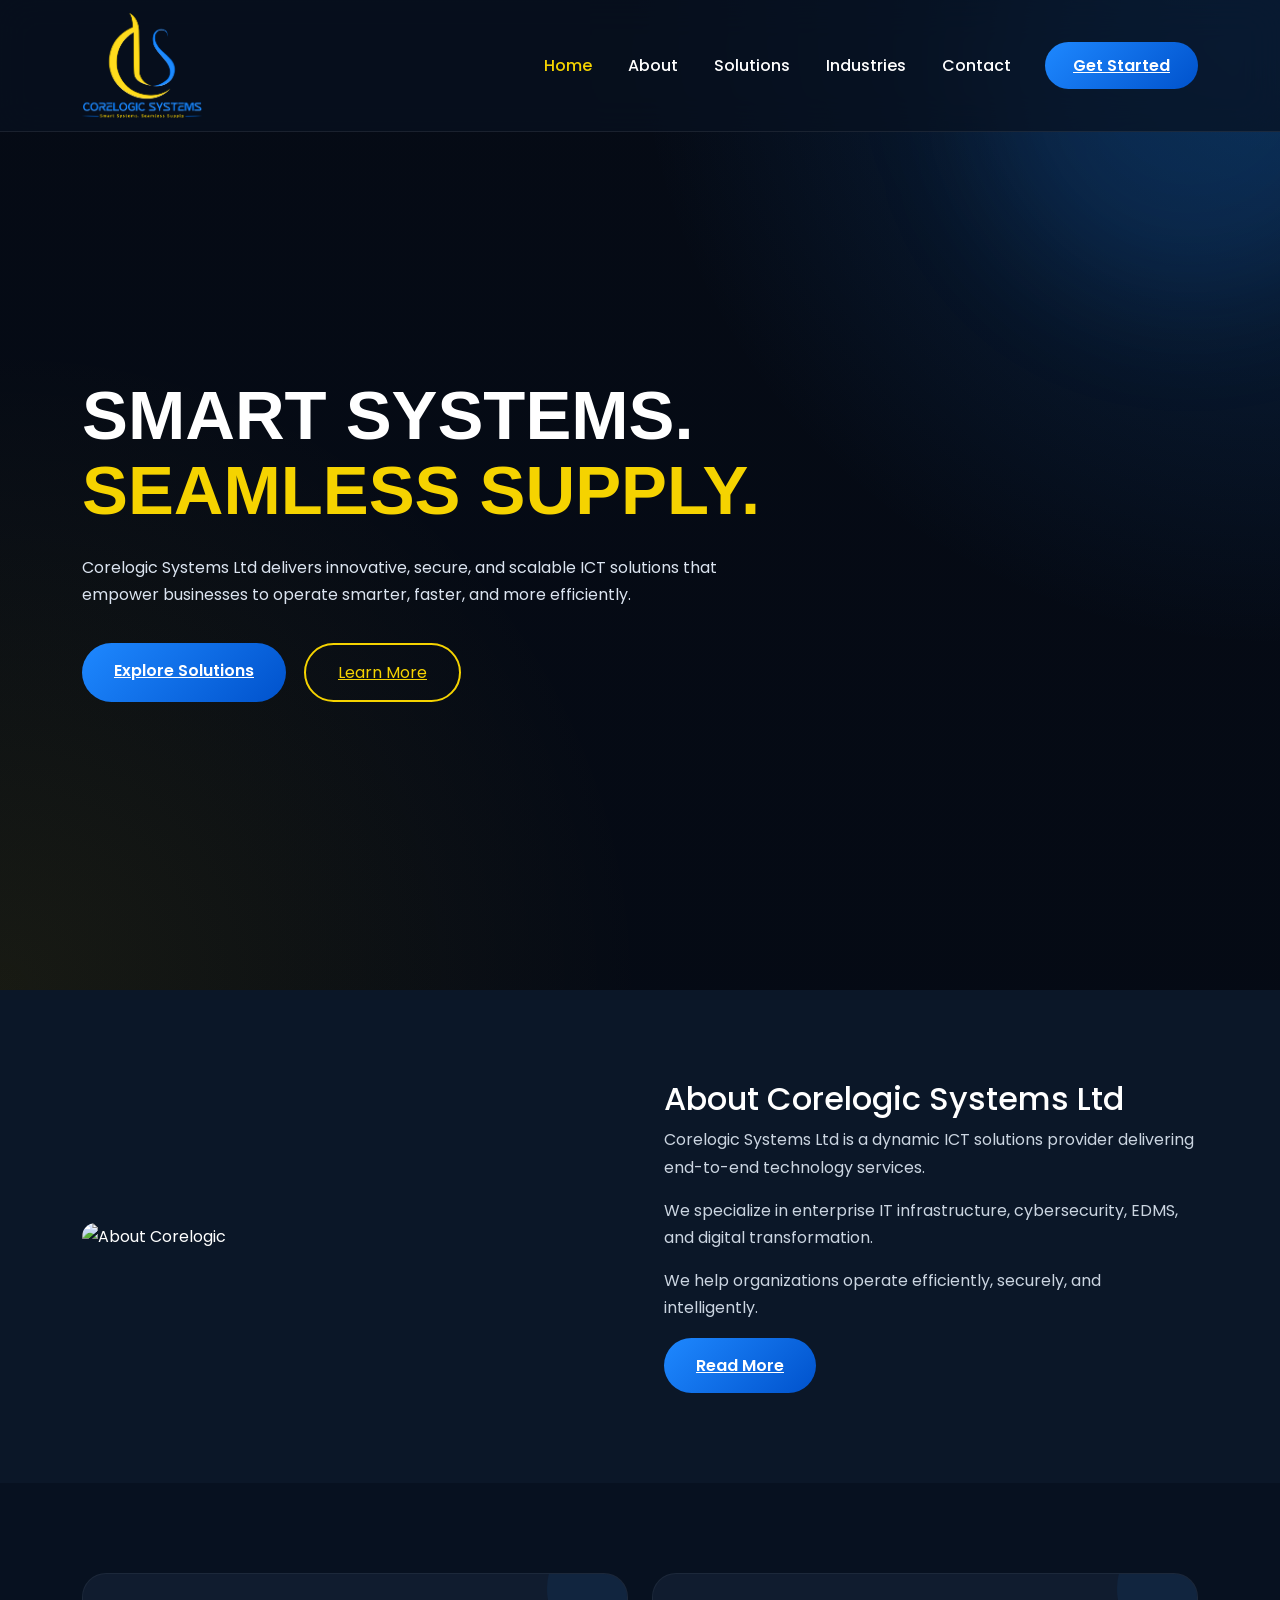
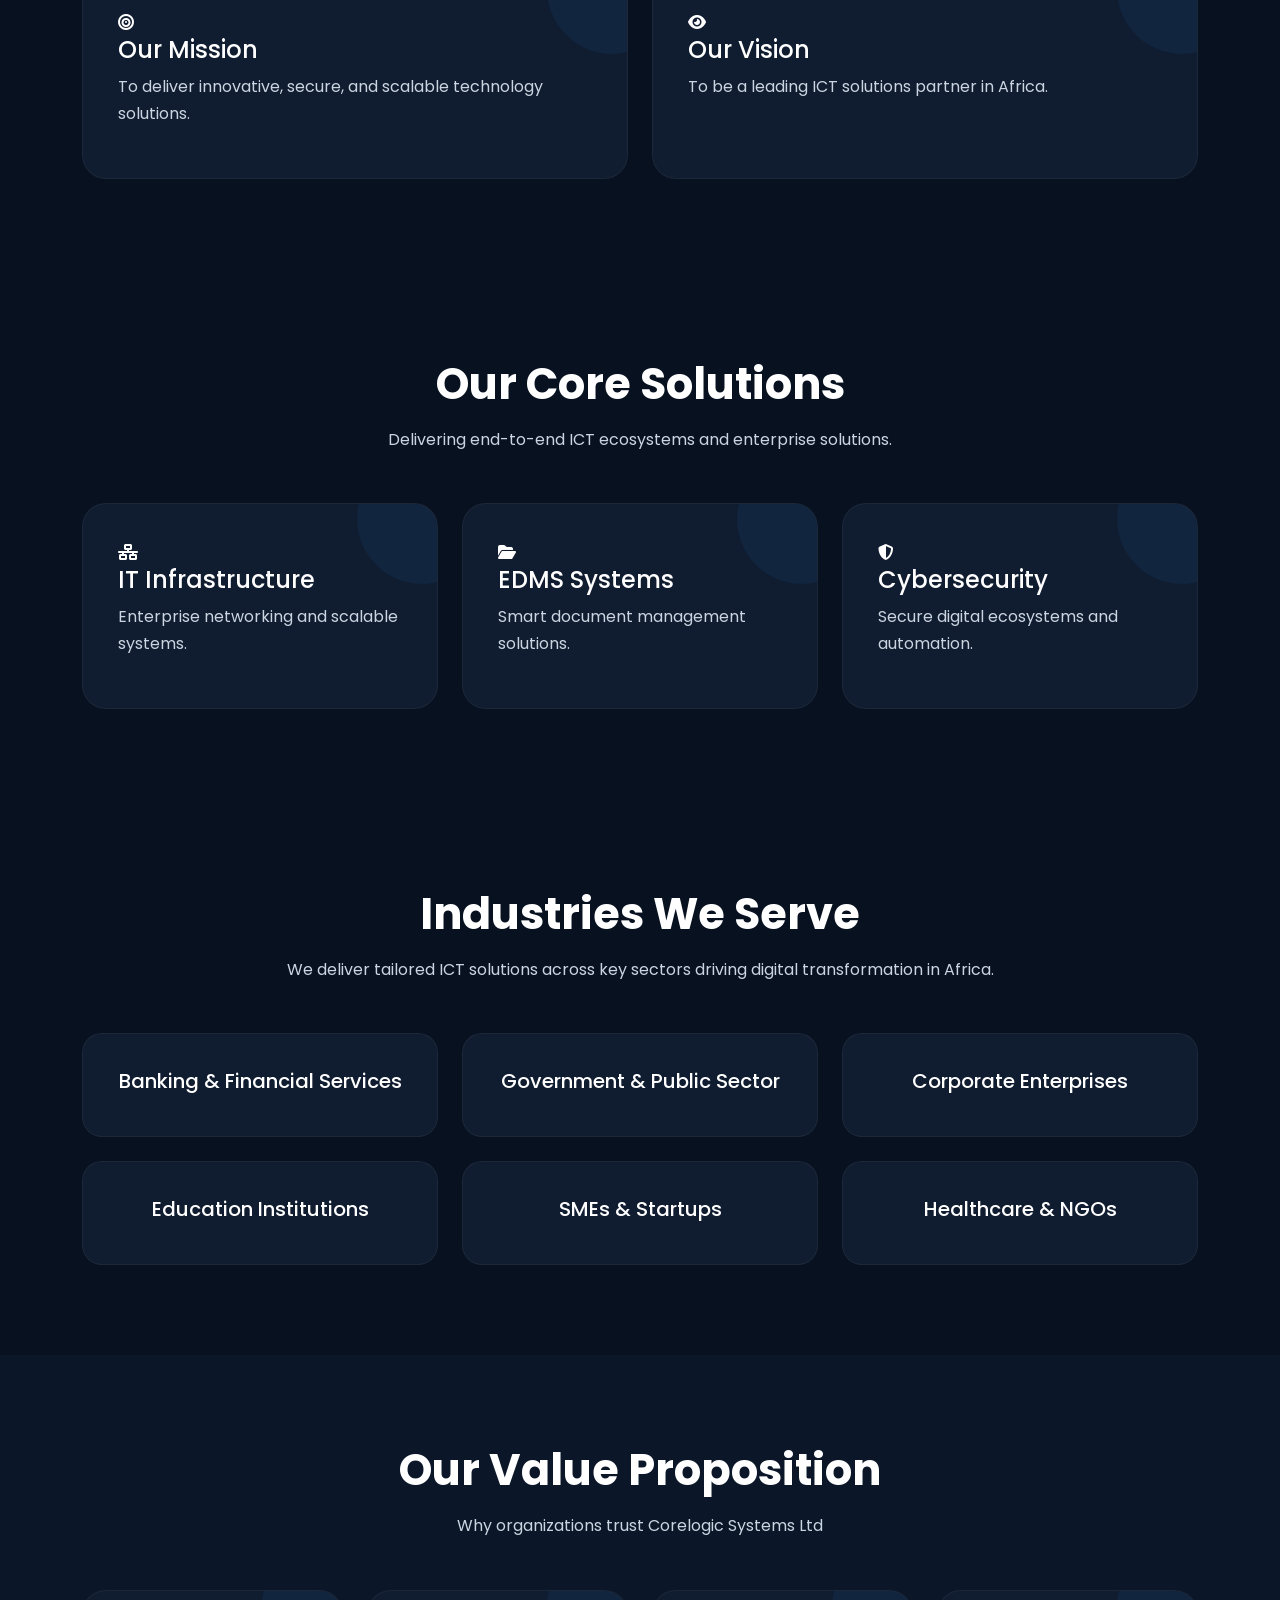
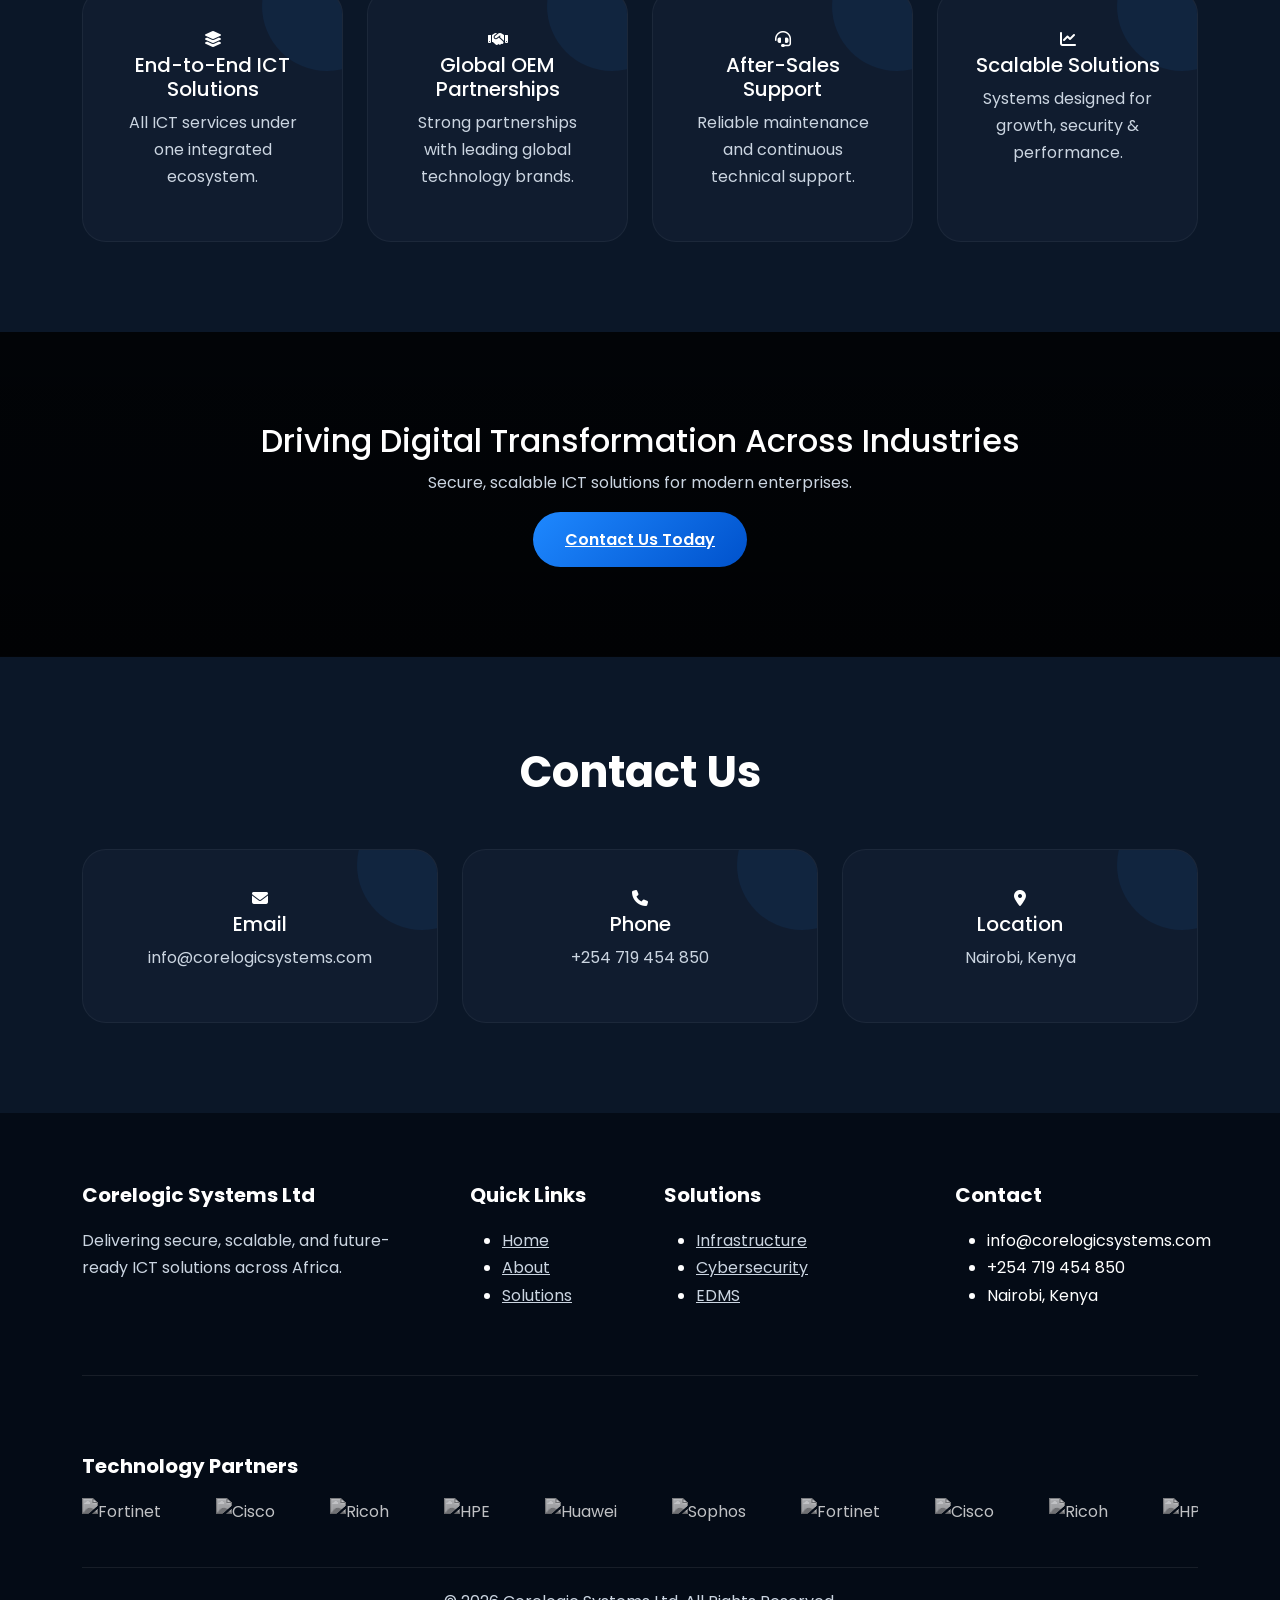
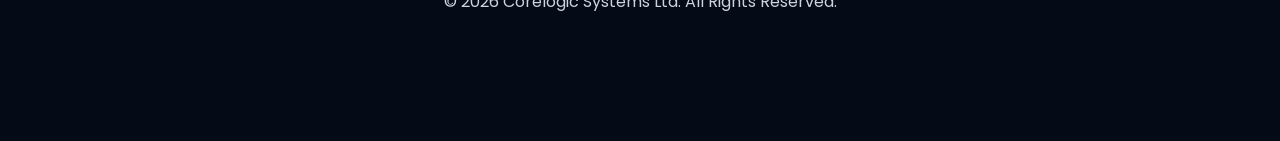
==== commit 3a520fd9: "Update index.html" ====
--- a/index.html
+++ b/index.html
@@ -28,29 +28,54 @@
 
 <body>
 
-  <!-- NAVBAR -->
+  <!-- =========================
+       NAVBAR
+  ========================== -->
+
   <nav class="navbar navbar-expand-lg fixed-top">
+
     <div class="container">
 
       <a class="navbar-brand" href="#">
         <img src="assets/images/CORELOGIC LOGO - TRANSPARENT.png" alt="Corelogic Logo">
       </a>
 
-      <button class="navbar-toggler bg-light" type="button" data-bs-toggle="collapse" data-bs-target="#navbarNav">
+      <!-- MOBILE TOGGLER -->
+      <button class="navbar-toggler border-0 shadow-none"
+              type="button"
+              data-bs-toggle="collapse"
+              data-bs-target="#navbarNav"
+              aria-controls="navbarNav"
+              aria-expanded="false"
+              aria-label="Toggle navigation">
+
         <span class="navbar-toggler-icon"></span>
+
       </button>
 
       <div class="collapse navbar-collapse" id="navbarNav">
 
         <ul class="navbar-nav ms-auto align-items-lg-center">
 
-          <li class="nav-item"><a class="nav-link active" href="#">Home</a></li>
-          <li class="nav-item"><a class="nav-link" href="#about">About</a></li>
+          <li class="nav-item">
+            <a class="nav-link active" href="#">Home</a>
+          </li>
+
+          <li class="nav-item">
+            <a class="nav-link" href="#about">About</a>
+          </li>
+
           <li class="nav-item">
             <a class="nav-link" href="services.html">Solutions</a>
-            </li>
-          <li class="nav-item"><a class="nav-link" href="#industries">Industries</a></li>
-          <li class="nav-item"><a class="nav-link" href="contact.html">Contact</a></li>
+          </li>
+
+          <li class="nav-item">
+            <a class="nav-link" href="#industries">Industries</a>
+          </li>
+
+          <li class="nav-item">
+            <a class="nav-link" href="contact.html">Contact</a>
+          </li>
 
           <li class="nav-item ms-lg-3 mt-3 mt-lg-0">
             <a href="#contact" class="nav-btn">Get Started</a>
@@ -61,14 +86,21 @@
       </div>
 
     </div>
+
   </nav>
 
-  <!-- HERO -->
+  <!-- =========================
+       HERO SECTION
+  ========================== -->
+
   <section class="hero">
-    <div class="container">
+
+    <div class="container">
+
       <div class="row align-items-center min-vh-100">
 
         <div class="col-lg-8">
+
           <div data-aos="fade-right">
 
             <h1>
@@ -81,27 +113,47 @@
             </p>
 
             <div class="hero-buttons">
-              <a href="#services" class="primary-btn">Explore Solutions</a>
-             
-            </div>
-
-          </div>
-        </div>
-
-      </div>
-    </div>
+
+              <a href="#services" class="primary-btn">
+                Explore Solutions
+              </a>
+
+              <a href="#about" class="secondary-btn">
+                Learn More
+              </a>
+
+            </div>
+
+          </div>
+
+        </div>
+
+      </div>
+
+    </div>
+
   </section>
 
-  <!-- ABOUT -->
+  <!-- =========================
+       ABOUT SECTION
+  ========================== -->
+
   <section class="about" id="about">
+
     <div class="container">
 
       <div class="row align-items-center g-5">
 
         <div class="col-lg-6" data-aos="fade-right">
+
           <div class="about-image">
-            <img src="https://images.unsplash.com/photo-1520607162513-77705c0f0d4a?q=80&w=1200&auto=format&fit=crop" alt="About Corelogic">
-          </div>
+
+            <img
+              src="https://images.unsplash.com/photo-1520607162513-77705c0f0d4a?q=80&w=1200&auto=format&fit=crop"
+              alt="About Corelogic">
+
+          </div>
+
         </div>
 
         <div class="col-lg-6" data-aos="fade-left">
@@ -110,252 +162,571 @@
 
             <h2>About Corelogic Systems Ltd</h2>
 
-            <p>Corelogic Systems Ltd is a dynamic ICT solutions provider delivering end-to-end technology services.</p>
-            <p>We specialize in enterprise IT infrastructure, cybersecurity, EDMS, and digital transformation.</p>
-            <p>We help organizations operate efficiently, securely, and intelligently.</p>
-
-            <a href="about.html" class="primary-btn">Read More</a>
-
-          </div>
-
-        </div>
-
-      </div>
-
-    </div>
+            <p>
+              Corelogic Systems Ltd is a dynamic ICT solutions provider delivering end-to-end technology services.
+            </p>
+
+            <p>
+              We specialize in enterprise IT infrastructure, cybersecurity, EDMS, and digital transformation.
+            </p>
+
+            <p>
+              We help organizations operate efficiently, securely, and intelligently.
+            </p>
+
+            <a href="about.html" class="primary-btn">
+              Read More
+            </a>
+
+          </div>
+
+        </div>
+
+      </div>
+
+    </div>
+
   </section>
 
-  <!-- MISSION & VISION -->
+  <!-- =========================
+       MISSION & VISION
+  ========================== -->
+
   <section class="services">
+
     <div class="container">
 
       <div class="row g-4">
 
         <div class="col-lg-6" data-aos="fade-up">
+
           <div class="service-card">
-            <i class="fa-solid fa-bullseye"></i>
+
+            <div class="service-icon">
+              <i class="fa-solid fa-bullseye"></i>
+            </div>
+
             <h4>Our Mission</h4>
-            <p>To deliver innovative, secure, and scalable technology solutions.</p>
-          </div>
+
+            <p>
+              To deliver innovative, secure, and scalable technology solutions.
+            </p>
+
+          </div>
+
         </div>
 
         <div class="col-lg-6" data-aos="fade-up" data-aos-delay="100">
+
           <div class="service-card">
-            <i class="fa-solid fa-eye"></i>
+
+            <div class="service-icon">
+              <i class="fa-solid fa-eye"></i>
+            </div>
+
             <h4>Our Vision</h4>
-            <p>To be a leading ICT solutions partner in Africa.</p>
-          </div>
-        </div>
-
-      </div>
-
-    </div>
+
+            <p>
+              To be a leading ICT solutions partner in Africa.
+            </p>
+
+          </div>
+
+        </div>
+
+      </div>
+
+    </div>
+
   </section>
 
-  <!-- SERVICES -->
+  <!-- =========================
+       SERVICES
+  ========================== -->
+
   <section class="services" id="services">
+
     <div class="container">
 
       <div class="section-title" data-aos="fade-up">
+
         <h2>Our Core Solutions</h2>
-        <p>Delivering end-to-end ICT ecosystems and enterprise solutions.</p>
+
+        <p>
+          Delivering end-to-end ICT ecosystems and enterprise solutions.
+        </p>
+
       </div>
 
       <div class="row g-4">
 
         <div class="col-lg-4 col-md-6" data-aos="zoom-in">
+
           <div class="service-card">
-            <i class="fa-solid fa-network-wired"></i>
+
+            <div class="service-icon">
+              <i class="fa-solid fa-network-wired"></i>
+            </div>
+
             <h4>IT Infrastructure</h4>
-            <p>Enterprise networking and scalable systems.</p>
-          </div>
+
+            <p>
+              Enterprise networking and scalable systems.
+            </p>
+
+          </div>
+
         </div>
 
         <div class="col-lg-4 col-md-6" data-aos="zoom-in" data-aos-delay="100">
+
           <div class="service-card">
-            <i class="fa-solid fa-folder-open"></i>
+
+            <div class="service-icon">
+              <i class="fa-solid fa-folder-open"></i>
+            </div>
+
             <h4>EDMS Systems</h4>
-            <p>Smart document management solutions.</p>
-          </div>
+
+            <p>
+              Smart document management solutions.
+            </p>
+
+          </div>
+
         </div>
 
         <div class="col-lg-4 col-md-6" data-aos="zoom-in" data-aos-delay="200">
+
           <div class="service-card">
-            <i class="fa-solid fa-shield-halved"></i>
+
+            <div class="service-icon">
+              <i class="fa-solid fa-shield-halved"></i>
+            </div>
+
             <h4>Cybersecurity</h4>
-            <p>Secure digital ecosystems and automation.</p>
-          </div>
-        </div>
-
-      </div>
-
-    </div>
+
+            <p>
+              Secure digital ecosystems and automation.
+            </p>
+
+          </div>
+
+        </div>
+
+      </div>
+
+    </div>
+
   </section>
 
+  <!-- =========================
+       INDUSTRIES
+  ========================== -->
+
   <section class="stats" id="industries">
-  <div class="container">
-
-    <div class="section-title" data-aos="fade-up">
-      <h2>Industries We Serve</h2>
-      <p>We deliver tailored ICT solutions across key sectors driving digital transformation in Africa.</p>
-    </div>
-
-    <div class="row g-4">
-
-      <div class="col-lg-4 col-md-6"><div class="stat-box"><h5>Banking & Financial Services</h5></div></div>
-      <div class="col-lg-4 col-md-6"><div class="stat-box"><h5>Government & Public Sector</h5></div></div>
-      <div class="col-lg-4 col-md-6"><div class="stat-box"><h5>Corporate Enterprises</h5></div></div>
-      <div class="col-lg-4 col-md-6"><div class="stat-box"><h5>Education Institutions</h5></div></div>
-      <div class="col-lg-4 col-md-6"><div class="stat-box"><h5>SMEs & Startups</h5></div></div>
-      <div class="col-lg-4 col-md-6"><div class="stat-box"><h5>Healthcare & NGOs</h5></div></div>
-
-    </div>
-
-  </div>
-</section>
-
- <section class="about">
-  <div class="container">
-
-    <div class="section-title" data-aos="fade-up">
-      <h2>Our Value Proposition</h2>
-      <p>Why organizations trust Corelogic Systems Ltd</p>
-    </div>
-
-    <div class="row g-4">
-
-      <div class="col-lg-3 col-md-6">
-        <div class="service-card text-center">
-          <i class="fa-solid fa-layer-group"></i>
-          <h5>End-to-End ICT Solutions</h5>
-          <p>All ICT services under one integrated ecosystem.</p>
-        </div>
-      </div>
-
-      <div class="col-lg-3 col-md-6">
-        <div class="service-card text-center">
-          <i class="fa-solid fa-handshake"></i>
-          <h5>Global OEM Partnerships</h5>
-          <p>Strong partnerships with leading global technology brands.</p>
-        </div>
-      </div>
-
-      <div class="col-lg-3 col-md-6">
-        <div class="service-card text-center">
-          <i class="fa-solid fa-headset"></i>
-          <h5>After-Sales Support</h5>
-          <p>Reliable maintenance and continuous technical support.</p>
-        </div>
-      </div>
-
-      <div class="col-lg-3 col-md-6">
-        <div class="service-card text-center">
-          <i class="fa-solid fa-chart-line"></i>
-          <h5>Scalable Solutions</h5>
-          <p>Systems designed for growth, security & performance.</p>
-        </div>
-      </div>
-
-    </div>
-
-  </div>
-</section>
-
-  <!-- CTA -->
+
+    <div class="container">
+
+      <div class="section-title" data-aos="fade-up">
+
+        <h2>Industries We Serve</h2>
+
+        <p>
+          We deliver tailored ICT solutions across key sectors driving digital transformation in Africa.
+        </p>
+
+      </div>
+
+      <div class="row g-4">
+
+        <div class="col-lg-4 col-md-6">
+          <div class="stat-box">
+            <h5>Banking & Financial Services</h5>
+          </div>
+        </div>
+
+        <div class="col-lg-4 col-md-6">
+          <div class="stat-box">
+            <h5>Government & Public Sector</h5>
+          </div>
+        </div>
+
+        <div class="col-lg-4 col-md-6">
+          <div class="stat-box">
+            <h5>Corporate Enterprises</h5>
+          </div>
+        </div>
+
+        <div class="col-lg-4 col-md-6">
+          <div class="stat-box">
+            <h5>Education Institutions</h5>
+          </div>
+        </div>
+
+        <div class="col-lg-4 col-md-6">
+          <div class="stat-box">
+            <h5>SMEs & Startups</h5>
+          </div>
+        </div>
+
+        <div class="col-lg-4 col-md-6">
+          <div class="stat-box">
+            <h5>Healthcare & NGOs</h5>
+          </div>
+        </div>
+
+      </div>
+
+    </div>
+
+  </section>
+
+  <!-- =========================
+       VALUE PROPOSITION
+  ========================== -->
+
+  <section class="about">
+
+    <div class="container">
+
+      <div class="section-title" data-aos="fade-up">
+
+        <h2>Our Value Proposition</h2>
+
+        <p>
+          Why organizations trust Corelogic Systems Ltd
+        </p>
+
+      </div>
+
+      <div class="row g-4">
+
+        <div class="col-lg-3 col-md-6">
+
+          <div class="service-card text-center">
+
+            <div class="service-icon mx-auto">
+              <i class="fa-solid fa-layer-group"></i>
+            </div>
+
+            <h5>End-to-End ICT Solutions</h5>
+
+            <p>
+              All ICT services under one integrated ecosystem.
+            </p>
+
+          </div>
+
+        </div>
+
+        <div class="col-lg-3 col-md-6">
+
+          <div class="service-card text-center">
+
+            <div class="service-icon mx-auto">
+              <i class="fa-solid fa-handshake"></i>
+            </div>
+
+            <h5>Global OEM Partnerships</h5>
+
+            <p>
+              Strong partnerships with leading global technology brands.
+            </p>
+
+          </div>
+
+        </div>
+
+        <div class="col-lg-3 col-md-6">
+
+          <div class="service-card text-center">
+
+            <div class="service-icon mx-auto">
+              <i class="fa-solid fa-headset"></i>
+            </div>
+
+            <h5>After-Sales Support</h5>
+
+            <p>
+              Reliable maintenance and continuous technical support.
+            </p>
+
+          </div>
+
+        </div>
+
+        <div class="col-lg-3 col-md-6">
+
+          <div class="service-card text-center">
+
+            <div class="service-icon mx-auto">
+              <i class="fa-solid fa-chart-line"></i>
+            </div>
+
+            <h5>Scalable Solutions</h5>
+
+            <p>
+              Systems designed for growth, security & performance.
+            </p>
+
+          </div>
+
+        </div>
+
+      </div>
+
+    </div>
+
+  </section>
+
+  <!-- =========================
+       CTA
+  ========================== -->
+
   <section class="cta">
+
     <div class="container text-center" data-aos="zoom-in">
+
       <h2>Driving Digital Transformation Across Industries</h2>
-      <p>Secure, scalable ICT solutions for modern enterprises.</p>
-      <a href="#contact" class="primary-btn">Contact Us Today</a>
-    </div>
+
+      <p>
+        Secure, scalable ICT solutions for modern enterprises.
+      </p>
+
+      <a href="contact.html" class="primary-btn">
+        Contact Us Today
+      </a>
+
+    </div>
+
   </section>
 
-  <!-- CONTACT -->
+  <!-- =========================
+       CONTACT
+  ========================== -->
+
   <section class="about" id="contact">
+
     <div class="container">
 
       <div class="section-title">
+
         <h2>Contact Us</h2>
+
       </div>
 
       <div class="row g-4">
 
-        <div class="col-lg-4"><div class="service-card text-center"><h5>Email</h5><p>info@corelogicsystems.com</p></div></div>
-        <div class="col-lg-4"><div class="service-card text-center"><h5>Phone</h5><p>+254 719 454 850</p></div></div>
-        <div class="col-lg-4"><div class="service-card text-center"><h5>Location</h5><p>Nairobi, Kenya</p></div></div>
-
-      </div>
-
-    </div>
+        <div class="col-lg-4">
+
+          <div class="service-card text-center">
+
+            <div class="service-icon mx-auto">
+              <i class="fa-solid fa-envelope"></i>
+            </div>
+
+            <h5>Email</h5>
+
+            <p>info@corelogicsystems.com</p>
+
+          </div>
+
+        </div>
+
+        <div class="col-lg-4">
+
+          <div class="service-card text-center">
+
+            <div class="service-icon mx-auto">
+              <i class="fa-solid fa-phone"></i>
+            </div>
+
+            <h5>Phone</h5>
+
+            <p>+254 719 454 850</p>
+
+          </div>
+
+        </div>
+
+        <div class="col-lg-4">
+
+          <div class="service-card text-center">
+
+            <div class="service-icon mx-auto">
+              <i class="fa-solid fa-location-dot"></i>
+            </div>
+
+            <h5>Location</h5>
+
+            <p>Nairobi, Kenya</p>
+
+          </div>
+
+        </div>
+
+      </div>
+
+    </div>
+
   </section>
 
-  <!-- FOOTER (WITH PARTNERS INSIDE) -->
+  <!-- =========================
+       FOOTER
+  ========================== -->
+
   <footer>
+
     <div class="container">
 
       <div class="row g-5">
 
         <div class="col-lg-4">
+
           <h5>Corelogic Systems Ltd</h5>
-          <p>Delivering secure, scalable, and future-ready ICT solutions across Africa.</p>
+
+          <p>
+            Delivering secure, scalable, and future-ready ICT solutions across Africa.
+          </p>
+
         </div>
 
         <div class="col-lg-2 col-md-6">
+
           <h5>Quick Links</h5>
+
           <ul>
+
             <li><a href="#">Home</a></li>
             <li><a href="#about">About</a></li>
             <li><a href="#services">Solutions</a></li>
+
           </ul>
+
         </div>
 
         <div class="col-lg-3 col-md-6">
+
           <h5>Solutions</h5>
+
           <ul>
+
             <li><a href="#">Infrastructure</a></li>
             <li><a href="#">Cybersecurity</a></li>
             <li><a href="#">EDMS</a></li>
+
           </ul>
+
         </div>
 
         <div class="col-lg-3">
+
           <h5>Contact</h5>
+
           <ul>
+
             <li>info@corelogicsystems.com</li>
             <li>+254 719 454 850</li>
             <li>Nairobi, Kenya</li>
+
           </ul>
-        </div>
-
-      </div>
-
-      <!-- PARTNERS INSIDE FOOTER -->
+
+        </div>
+
+      </div>
+
+      <!-- =========================
+           PARTNERS SLIDER
+      ========================== -->
+
       <div class="footer-partners">
+
         <h5 class="mt-5">Technology Partners</h5>
 
-        <div class="partner-track d-flex flex-wrap gap-4 align-items-center mt-3">
-
-          <div class="partner-logo"><img src="partners/fortinet.jpg" alt="Fortinet"></div>
-          <div class="partner-logo"><img src="partners/cisco.png" alt="Cisco"></div>
-          <div class="partner-logo"><img src="partners/ricoh.png" alt="Ricoh"></div>
-          <div class="partner-logo"><img src="partners/hpe.png" alt="HPE"></div>
-          <div class="partner-logo"><img src="partners/huawei.png" alt="Huawei"></div>
-          <div class="partner-logo"><img src="partners/sophos.jpg" alt="Sophos"></div>
-
-        </div>
-      </div>
+        <div class="partner-track align-items-center mt-3">
+
+          <!-- FIRST SET -->
+
+          <div class="partner-logo">
+            <img src="assets/images/partners/fortinet.jpg" alt="Fortinet">
+          </div>
+
+          <div class="partner-logo">
+            <img src="assets/images/partners/cisco.png" alt="Cisco">
+          </div>
+
+          <div class="partner-logo">
+            <img src="assets/images/partners/ricoh.png" alt="Ricoh">
+          </div>
+
+          <div class="partner-logo">
+            <img src="assets/images/partners/hpe.png" alt="HPE">
+          </div>
+
+          <div class="partner-logo">
+            <img src="assets/images/partners/huawei.png" alt="Huawei">
+          </div>
+
+          <div class="partner-logo">
+            <img src="assets/images/partners/sophos.jpg" alt="Sophos">
+          </div>
+
+          <!-- DUPLICATE FOR INFINITE LOOP -->
+
+          <div class="partner-logo">
+            <img src="assets/images/partners/fortinet.jpg" alt="Fortinet">
+          </div>
+
+          <div class="partner-logo">
+            <img src="assets/images/partners/cisco.png" alt="Cisco">
+          </div>
+
+          <div class="partner-logo">
+            <img src="assets/images/partners/ricoh.png" alt="Ricoh">
+          </div>
+
+          <div class="partner-logo">
+            <img src="assets/images/partners/hpe.png" alt="HPE">
+          </div>
+
+          <div class="partner-logo">
+            <img src="assets/images/partners/huawei.png" alt="Huawei">
+          </div>
+
+          <div class="partner-logo">
+            <img src="assets/images/partners/sophos.jpg" alt="Sophos">
+          </div>
+
+        </div>
+
+      </div>
+
+      <!-- COPYRIGHT -->
 
       <div class="copyright mt-4">
-        <p>© 2026 Corelogic Systems Ltd. All Rights Reserved.</p>
-      </div>
-
-    </div>
+
+        <p>
+          © 2026 Corelogic Systems Ltd. All Rights Reserved.
+        </p>
+
+      </div>
+
+    </div>
+
   </footer>
 
-  <!-- SCRIPTS -->
+  <!-- =========================
+       SCRIPTS
+  ========================== -->
+
+  <!-- BOOTSTRAP -->
   <script src="https://cdn.jsdelivr.net/npm/bootstrap@5.3.3/dist/js/bootstrap.bundle.min.js"></script>
+
+  <!-- AOS -->
   <script src="https://unpkg.com/aos@2.3.1/dist/aos.js"></script>
 
+  <!-- AOS INIT -->
   <script>
     AOS.init({
       duration: 1000,
@@ -363,7 +734,53 @@
     });
   </script>
 
+  <!-- NAVBAR SCROLL EFFECT -->
+  <script>
+
+    window.addEventListener("scroll", function () {
+
+      const navbar = document.querySelector(".navbar");
+
+      if (window.scrollY > 50) {
+        navbar.classList.add("scrolled");
+      } else {
+        navbar.classList.remove("scrolled");
+      }
+
+    });
+
+  </script>
+
+  <!-- MOBILE MENU AUTO CLOSE -->
+  <script>
+
+    document.addEventListener("DOMContentLoaded", function () {
+
+      const navLinks = document.querySelectorAll(".navbar-collapse .nav-link");
+      const navbarCollapse = document.querySelector(".navbar-collapse");
+
+      navLinks.forEach(link => {
+
+        link.addEventListener("click", () => {
+
+          const bsCollapse =
+            bootstrap.Collapse.getInstance(navbarCollapse);
+
+          if (bsCollapse) {
+            bsCollapse.hide();
+          }
+
+        });
+
+      });
+
+    });
+
+  </script>
+
+  <!-- CUSTOM JS -->
   <script src="js/main.js"></script>
 
 </body>
+
 </html>
--- a/css/style.css
+++ b/css/style.css
@@ -1,6 +1,7 @@
 /* =========================================================
    CORELOGIC SYSTEMS LTD
-   ENTERPRISE PREMIUM CSS (MOBILE FIXED + POLISHED)
+   ENTERPRISE V6 — PIXEL PERFECT MOBILE SYSTEM
+   FULL MASTER CSS (READY TO PASTE)
 ========================================================= */
 
 /* =========================
@@ -8,6 +9,7 @@
 ========================= */
 
 :root {
+
   --primary-blue: #1e88ff;
   --secondary-blue: #0052cc;
   --accent-yellow: #f5d300;
@@ -17,32 +19,54 @@
   --card-bg: #101c2f;
 
   --white: #ffffff;
+  --text-light: #f8fafc;
   --text-muted: #cbd5e1;
 
   --transition: 0.4s ease;
 }
 
 /* =========================
-   GLOBAL RESET (MOBILE SAFE)
+   GLOBAL RESET
 ========================= */
 
 * {
   margin: 0;
   padding: 0;
   box-sizing: border-box;
+}
+
+html {
+  overflow-x: hidden;
   scroll-behavior: smooth;
 }
 
-html, body {
+body {
   overflow-x: hidden;
   width: 100%;
-}
-
-body {
   font-family: 'Poppins', sans-serif;
   background: var(--dark-bg);
   color: var(--white);
   line-height: 1.7;
+
+  /* PERFORMANCE */
+  text-rendering: optimizeLegibility;
+  -webkit-font-smoothing: antialiased;
+}
+
+/* =========================
+   PERFORMANCE BOOST (LCP)
+========================= */
+
+img {
+  max-width: 100%;
+  height: auto;
+  display: block;
+  object-fit: cover;
+}
+
+.hero,
+.cta {
+  background-attachment: scroll !important;
 }
 
 /* =========================
@@ -66,7 +90,12 @@
    TYPOGRAPHY
 ========================= */
 
-h1, h2, h3, h4, h5, h6 {
+h1,
+h2,
+h3,
+h4,
+h5,
+h6 {
   color: #fff;
 }
 
@@ -75,133 +104,325 @@
 }
 
 /* =========================================================
-   STICKY GLASS NAVBAR (FIXED MOBILE COLLAPSE)
+   APPLE STYLE GLASS NAVBAR
 ========================================================= */
 
 .navbar {
+
   position: fixed;
   top: 0;
   width: 100%;
-  z-index: 9999;
-
-  background: rgba(7, 17, 32, 0.65);
-  backdrop-filter: blur(14px);
-  -webkit-backdrop-filter: blur(14px);
+
+  z-index: 99999;
+
+  background: rgba(7, 17, 32, 0.72);
+
+  backdrop-filter: blur(18px);
+  -webkit-backdrop-filter: blur(18px);
 
   border-bottom: 1px solid rgba(255,255,255,0.08);
-  transition: var(--transition);
+
+  transition:
+    background 0.4s ease,
+    transform 0.4s ease,
+    box-shadow 0.4s ease;
+
+  transform: translateZ(0);
 }
 
 .navbar.scrolled {
+
   background: rgba(7, 17, 32, 0.95);
-  box-shadow: 0 10px 30px rgba(0,0,0,0.3);
-}
+
+  box-shadow: 0 10px 35px rgba(0,0,0,0.35);
+}
+
+/* LOGO */
 
 .navbar-brand img {
+
   width: 120px;
-}
-
-/* MOBILE NAV FIX */
-.navbar-collapse {
-  transition: all 0.3s ease;
-}
+
+  transition: 0.3s ease;
+}
+
+/* NAV LINKS */
 
 .nav-link {
+
   color: #fff !important;
+
   font-weight: 500;
+
   margin: 0 10px;
+
   transition: 0.3s ease;
 }
 
 .nav-link:hover,
 .nav-link.active {
+
   color: var(--accent-yellow) !important;
 }
 
+/* NAV BUTTON */
+
 .nav-btn {
-  background: linear-gradient(135deg, var(--primary-blue), var(--secondary-blue));
+
+  background: linear-gradient(
+    135deg,
+    var(--primary-blue),
+    var(--secondary-blue)
+  );
+
   padding: 12px 28px;
+
   border-radius: 50px;
+
   color: white;
+
   font-weight: 600;
+
   transition: var(--transition);
 }
 
 .nav-btn:hover {
+
   transform: translateY(-3px);
-  box-shadow: 0 10px 25px rgba(30,136,255,0.3);
-}
-
-/* =========================================================
-   HERO (MOBILE FIXED)
+
+  box-shadow: 0 10px 25px rgba(30,136,255,0.35);
+}
+
+/* =========================================================
+   MOBILE MENU (APP STYLE SLIDE)
+========================================================= */
+
+.navbar-toggler {
+
+  border: 1px solid rgba(255,255,255,0.15);
+
+  background: rgba(255,255,255,0.05);
+
+  padding: 8px 10px;
+}
+
+.navbar-toggler:focus {
+
+  box-shadow: none;
+}
+
+.navbar-toggler-icon {
+
+  filter: invert(1);
+}
+
+/* MOBILE PANEL */
+
+@media (max-width: 991px) {
+
+  .navbar-collapse {
+
+    position: fixed;
+
+    top: 0;
+    right: -100%;
+
+    width: 82%;
+    max-width: 340px;
+
+    height: 100vh;
+
+    background: rgba(7, 17, 32, 0.98);
+
+    backdrop-filter: blur(20px);
+
+    padding: 100px 30px 40px;
+
+    transition: right 0.35s ease;
+
+    overflow-y: auto;
+
+    z-index: 999999;
+
+    box-shadow: -10px 0 35px rgba(0,0,0,0.4);
+  }
+
+  .navbar-collapse.show {
+
+    right: 0;
+  }
+
+  .navbar-nav {
+
+    gap: 10px;
+  }
+
+  .nav-link {
+
+    font-size: 1.05rem;
+
+    padding: 12px 0;
+  }
+
+  .nav-btn {
+
+    margin-top: 15px;
+
+    display: inline-block;
+
+    text-align: center;
+  }
+}
+
+/* =========================================================
+   HERO SECTION
 ========================================================= */
 
 .hero {
+
   min-height: 100vh;
+
   display: flex;
+
   align-items: center;
-  padding-top: 110px;
+
+  position: relative;
+
+  overflow: hidden;
+
+  padding-top: 90px;
 
   background:
-    radial-gradient(circle at top right, rgba(30,136,255,0.25), transparent 40%),
+    radial-gradient(circle at top right, rgba(30,136,255,0.22), transparent 40%),
     radial-gradient(circle at bottom left, rgba(245,211,0,0.08), transparent 40%),
-    linear-gradient(rgba(5,10,20,0.9), rgba(5,10,20,0.95)),
-    url('https://images.unsplash.com/photo-1516321318423-f06f85e504b3');
+    linear-gradient(rgba(5,10,20,0.9), rgba(5,10,20,0.96)),
+    url('https://images.unsplash.com/photo-1516321318423-f06f85e504b3?q=80&w=1600&auto=format&fit=crop');
+
   background-size: cover;
   background-position: center;
 }
 
+/* GLOW EFFECT */
+
 .hero::before {
-  content: "";
+
+  content: '';
+
   position: absolute;
-  width: 450px;
-  height: 450px;
+
+  width: 420px;
+  height: 420px;
+
   background: rgba(30,136,255,0.12);
+
   border-radius: 50%;
-  top: -100px;
-  right: -100px;
+
+  top: -120px;
+  right: -120px;
+
   filter: blur(60px);
 }
 
-/* =========================================================
-   BUTTONS (TOUCH FRIENDLY)
+/* HERO CONTENT */
+
+.hero h1 {
+
+  font-size: 4.3rem;
+
+  font-weight: 800;
+
+  line-height: 1.1;
+
+  margin-bottom: 25px;
+}
+
+.hero h1 span {
+
+  color: var(--accent-yellow);
+}
+
+.hero p {
+
+  max-width: 700px;
+
+  margin-bottom: 35px;
+
+  color: #dbe4f0;
+}
+
+/* HERO BUTTONS */
+
+.hero-buttons {
+
+  display: flex;
+
+  gap: 18px;
+
+  flex-wrap: wrap;
+}
+
+/* =========================================================
+   BUTTONS
 ========================================================= */
 
 .primary-btn,
 .secondary-btn {
+
   display: inline-block;
+
   text-align: center;
 }
 
 .primary-btn {
-  background: linear-gradient(135deg, var(--primary-blue), var(--secondary-blue));
+
+  background: linear-gradient(
+    135deg,
+    var(--primary-blue),
+    var(--secondary-blue)
+  );
+
+  color: white;
+
   padding: 14px 32px;
+
   border-radius: 50px;
+
+  font-weight: 600;
+
+  transition: var(--transition);
+}
+
+.primary-btn:hover {
+
+  transform: translateY(-5px);
+
   color: white;
-  font-weight: 600;
+
+  box-shadow: 0 15px 35px rgba(30,136,255,0.35);
+}
+
+.secondary-btn {
+
+  border: 2px solid var(--accent-yellow);
+
+  color: var(--accent-yellow);
+
+  padding: 14px 32px;
+
+  border-radius: 50px;
+
   transition: var(--transition);
 }
 
-.primary-btn:hover {
-  transform: translateY(-4px);
-  box-shadow: 0 15px 30px rgba(30,136,255,0.35);
-}
-
-.secondary-btn {
-  border: 2px solid var(--accent-yellow);
-  color: var(--accent-yellow);
-  padding: 14px 32px;
-  border-radius: 50px;
-  transition: var(--transition);
-}
-
 .secondary-btn:hover {
+
   background: var(--accent-yellow);
-  color: black;
-}
-
-/* =========================================================
-   SECTIONS
+
+  color: #000;
+}
+
+/* =========================================================
+   SECTION SPACING
 ========================================================= */
 
 .about,
@@ -209,224 +430,433 @@
 .stats,
 .cta,
 .contact-section {
+
   padding: 90px 0;
 }
 
 /* =========================================================
-   SECTION TITLES (RESPONSIVE)
+   SECTION TITLES
 ========================================================= */
 
 .section-title {
+
   text-align: center;
+
   margin-bottom: 50px;
 }
 
 .section-title h2 {
-  font-size: 2.6rem;
+
+  font-size: 2.7rem;
+
+  font-weight: 700;
+
+  margin-bottom: 15px;
 }
 
 .section-title p {
-  max-width: 700px;
+
+  max-width: 720px;
+
   margin: auto;
 }
 
 /* =========================================================
-   CARDS
+   ABOUT
+========================================================= */
+
+.about {
+
+  background: var(--dark-secondary);
+}
+
+.about-image {
+
+  overflow: hidden;
+
+  border-radius: 24px;
+}
+
+.about-image img {
+
+  width: 100%;
+
+  transition: transform 0.5s ease;
+}
+
+.about-image:hover img {
+
+  transform: scale(1.03);
+}
+
+/* =========================================================
+   SERVICE CARDS
 ========================================================= */
 
 .service-card {
+
   background: var(--card-bg);
-  border-radius: 22px;
+
+  border-radius: 24px;
+
   padding: 35px;
+
+  height: 100%;
+
   transition: var(--transition);
+
   border: 1px solid rgba(255,255,255,0.05);
-  height: 100%;
-}
+
+  position: relative;
+
+  overflow: hidden;
+}
+
+/* HOVER DEPTH */
 
 .service-card:hover {
-  transform: translateY(-10px);
+
+  transform: translateY(-12px);
+
   border-color: rgba(245,211,0,0.25);
-}
-
-.service-icon {
-  width: 70px;
-  height: 70px;
-  border-radius: 18px;
+
+  box-shadow: 0 25px 50px rgba(0,0,0,0.35);
+}
+
+/* CARD GLOW */
+
+.service-card::before {
+
+  content: '';
+
+  position: absolute;
+
+  width: 130px;
+  height: 130px;
+
+  background: rgba(30,136,255,0.08);
+
+  border-radius: 50%;
+
+  top: -50px;
+  right: -50px;
+}
+
+/* =========================================================
+   INDUSTRIES
+========================================================= */
+
+.stat-box {
+
+  background: var(--card-bg);
+
+  border-radius: 20px;
+
+  padding: 35px 25px;
+
+  text-align: center;
+
+  transition: var(--transition);
+
+  border: 1px solid rgba(255,255,255,0.05);
+}
+
+.stat-box:hover {
+
+  transform: translateY(-8px);
+
+  box-shadow: 0 20px 40px rgba(0,0,0,0.3);
+}
+
+/* =========================================================
+   CTA
+========================================================= */
+
+.cta {
+
+  background:
+    linear-gradient(rgba(0,0,0,0.78), rgba(0,0,0,0.88)),
+    url('https://images.unsplash.com/photo-1552664730-d307ca884978?q=80&w=1600&auto=format&fit=crop');
+
+  background-size: cover;
+  background-position: center;
+
+  text-align: center;
+}
+
+/* =========================================================
+   FOOTER
+========================================================= */
+
+footer {
+
+  background: #040b16;
+
+  padding: 70px 0 110px;
+}
+
+footer h5 {
+
+  margin-bottom: 20px;
+
+  font-weight: 700;
+}
+
+footer a {
+
+  color: #cbd5e1;
+
+  transition: 0.3s ease;
+}
+
+footer a:hover {
+
+  color: var(--accent-yellow);
+}
+
+/* =========================================================
+   PARTNERS SLIDER
+========================================================= */
+
+.footer-partners {
+
+  margin-top: 50px;
+
+  overflow: hidden;
+
+  border-top: 1px solid rgba(255,255,255,0.08);
+
+  padding-top: 30px;
+}
+
+.partner-track {
+
   display: flex;
+
+  gap: 55px;
+
+  width: max-content;
+
+  animation: scrollPartners 20s linear infinite;
+
+  align-items: center;
+
+  will-change: transform;
+}
+
+.partner-logo img {
+
+  height: 45px;
+
+  opacity: 0.75;
+
+  filter: grayscale(100%);
+
+  transition: 0.3s ease;
+}
+
+.partner-logo img:hover {
+
+  filter: grayscale(0);
+
+  opacity: 1;
+}
+
+@keyframes scrollPartners {
+
+  0% {
+    transform: translateX(0);
+  }
+
+  100% {
+    transform: translateX(-50%);
+  }
+}
+
+/* =========================================================
+   FLOATING WHATSAPP
+========================================================= */
+
+.whatsapp-float {
+
+  position: fixed;
+
+  bottom: 90px;
+  right: 18px;
+
+  width: 58px;
+  height: 58px;
+
+  background: #25D366;
+
+  border-radius: 50%;
+
+  display: flex;
+
   align-items: center;
   justify-content: center;
-  background: linear-gradient(135deg, var(--primary-blue), var(--secondary-blue));
-  margin-bottom: 20px;
-  font-size: 24px;
-}
-
-/* =========================================================
-   INDUSTRY BOX
-========================================================= */
-
-.stat-box {
-  background: var(--card-bg);
-  padding: 30px;
-  border-radius: 18px;
-  transition: var(--transition);
-}
-
-.stat-box:hover {
-  transform: translateY(-6px);
-}
-
-/* =========================================================
-   CTA
-========================================================= */
-
-.cta {
-  background:
-    linear-gradient(rgba(0,0,0,0.75), rgba(0,0,0,0.85)),
-    url('https://images.unsplash.com/photo-1552664730-d307ca884978');
-  background-size: cover;
-  background-position: center;
+
+  color: white;
+
+  font-size: 28px;
+
+  z-index: 999999;
+
+  box-shadow: 0 12px 30px rgba(0,0,0,0.35);
+
+  transition: 0.3s ease;
+}
+
+.whatsapp-float:hover {
+
+  transform: scale(1.08);
+}
+
+/* =========================================================
+   STICKY MOBILE BOTTOM BAR
+========================================================= */
+
+.mobile-bottom-bar {
+
+  position: fixed;
+
+  bottom: 0;
+  left: 0;
+
+  width: 100%;
+
+  background: rgba(7,17,32,0.96);
+
+  backdrop-filter: blur(15px);
+
+  border-top: 1px solid rgba(255,255,255,0.08);
+
+  z-index: 999999;
+
+  display: none;
+
+  padding: 10px 0;
+}
+
+.mobile-bottom-bar .bottom-nav {
+
+  display: flex;
+
+  justify-content: space-around;
+
+  align-items: center;
+}
+
+.mobile-bottom-bar a {
+
+  color: white;
+
+  text-decoration: none;
+
+  display: flex;
+
+  flex-direction: column;
+
+  align-items: center;
+
+  font-size: 0.75rem;
+
+  gap: 5px;
+
+  transition: 0.3s ease;
+}
+
+.mobile-bottom-bar a i {
+
+  font-size: 1.2rem;
+}
+
+.mobile-bottom-bar a:hover {
+
+  color: var(--accent-yellow);
+}
+
+/* =========================================================
+   COPYRIGHT
+========================================================= */
+
+.copyright {
+
+  border-top: 1px solid rgba(255,255,255,0.08);
+
+  margin-top: 40px;
+
+  padding-top: 20px;
+
   text-align: center;
 }
 
 /* =========================================================
-   FOOTER
-========================================================= */
-
-footer {
-  background: #040b16;
-  padding: 60px 0 25px;
-}
-
-footer h5 {
-  color: #fff;
-  margin-bottom: 18px;
-}
-
-footer p,
-footer li {
-  color: #94a3b8;
-}
-
-footer ul li {
-  margin-bottom: 10px;
-}
-
-footer a {
-  color: #cbd5e1;
-}
-
-footer a:hover {
-  color: var(--accent-yellow);
-}
-
-/* =========================================================
-   PARTNERS SLIDER (FIXED MOBILE OVERFLOW)
-========================================================= */
-
-.footer-partners {
-  margin-top: 40px;
-  padding-top: 25px;
-  border-top: 1px solid rgba(255,255,255,0.08);
-  overflow: hidden;
-}
-
-.partner-track {
-  display: flex;
-  gap: 50px;
-  width: max-content;
-  animation: scrollPartners 25s linear infinite;
-  align-items: center;
-  will-change: transform;
-}
-
-.partner-logo img {
-  height: 45px;
-  filter: grayscale(100%);
-  opacity: 0.7;
-  transition: 0.3s ease;
-}
-
-.partner-logo img:hover {
-  filter: grayscale(0%);
-  opacity: 1;
-}
-
-/* FIXED LOOP */
-@keyframes scrollPartners {
-  0% { transform: translateX(0); }
-  100% { transform: translateX(-50%); }
-}
-
-/* =========================================================
-   COPYRIGHT
-========================================================= */
-
-.copyright {
-  border-top: 1px solid rgba(255,255,255,0.08);
-  margin-top: 40px;
-  padding-top: 20px;
-  text-align: center;
-}
-
-/* =========================================================
-   MOBILE RESPONSIVE FIXES (CRITICAL)
-========================================================= */
+   AOS MICRO INTERACTIONS
+========================================================= */
+
+[data-aos] {
+
+  transition-timing-function:
+    cubic-bezier(0.2, 0.8, 0.2, 1);
+}
+
+/* =========================================================
+   RESPONSIVE SYSTEM
+========================================================= */
+
+/* LARGE TABLETS */
 
 @media (max-width: 991px) {
 
   .hero h1 {
+
     font-size: 3rem;
   }
 
-  .navbar-collapse {
-    background: rgba(9, 17, 31, 0.98);
-    padding: 20px;
-    border-radius: 15px;
-    margin-top: 10px;
+  .section-title h2 {
+
+    font-size: 2.2rem;
   }
 
   .service-card {
+
     margin-bottom: 20px;
   }
 }
 
+/* MOBILE */
+
 @media (max-width: 768px) {
 
   .hero {
+
     text-align: center;
+
+    padding-top: 80px;
   }
 
   .hero h1 {
-    font-size: 2.2rem;
+
+    font-size: 2.3rem;
   }
 
   .hero-buttons {
+
     flex-direction: column;
-    gap: 12px;
+
+    width: 100%;
   }
 
   .primary-btn,
   .secondary-btn {
+
     width: 100%;
   }
 
   .section-title h2 {
+
     font-size: 2rem;
-  }
-
-  .partner-track {
-    gap: 30px;
-  }
-
-  .partner-logo img {
-    height: 35px;
-  }
-}
-
-@media (max-width: 576px) {
-
-  .hero h1 {
-    font-size: 1.9rem;
   }
 
   .about,
@@ -434,10 +864,94 @@
   .stats,
   .cta,
   .contact-section {
-    padding: 60px 15px;
+
+    padding: 65px 0;
+  }
+
+  .partner-track {
+
+    gap: 35px;
   }
 
   .partner-logo img {
-    height: 30px;
-  }
-}
+
+    height: 34px;
+  }
+
+  /* SHOW MOBILE BOTTOM BAR */
+
+  .mobile-bottom-bar {
+
+    display: block;
+  }
+
+  footer {
+
+    padding-bottom: 130px;
+  }
+}
+
+/* IPHONE SE + ULTRA SMALL DEVICES */
+
+@media (max-width: 375px) {
+
+  .hero h1 {
+
+    font-size: 1.9rem;
+  }
+
+  .hero p {
+
+    font-size: 0.92rem;
+  }
+
+  .section-title h2 {
+
+    font-size: 1.7rem;
+  }
+
+  .service-card {
+
+    padding: 28px 22px;
+  }
+
+  .navbar-brand img {
+
+    width: 100px;
+  }
+
+  .partner-logo img {
+
+    height: 28px;
+  }
+
+  .mobile-bottom-bar a {
+
+    font-size: 0.68rem;
+  }
+}
+
+/* ULTRA SMALL ANDROID */
+
+@media (max-width: 320px) {
+
+  .hero h1 {
+
+    font-size: 1.7rem;
+  }
+
+  .nav-btn {
+
+    padding: 10px 20px;
+  }
+
+  .service-card {
+
+    padding: 24px 18px;
+  }
+
+  .mobile-bottom-bar a i {
+
+    font-size: 1rem;
+  }
+}
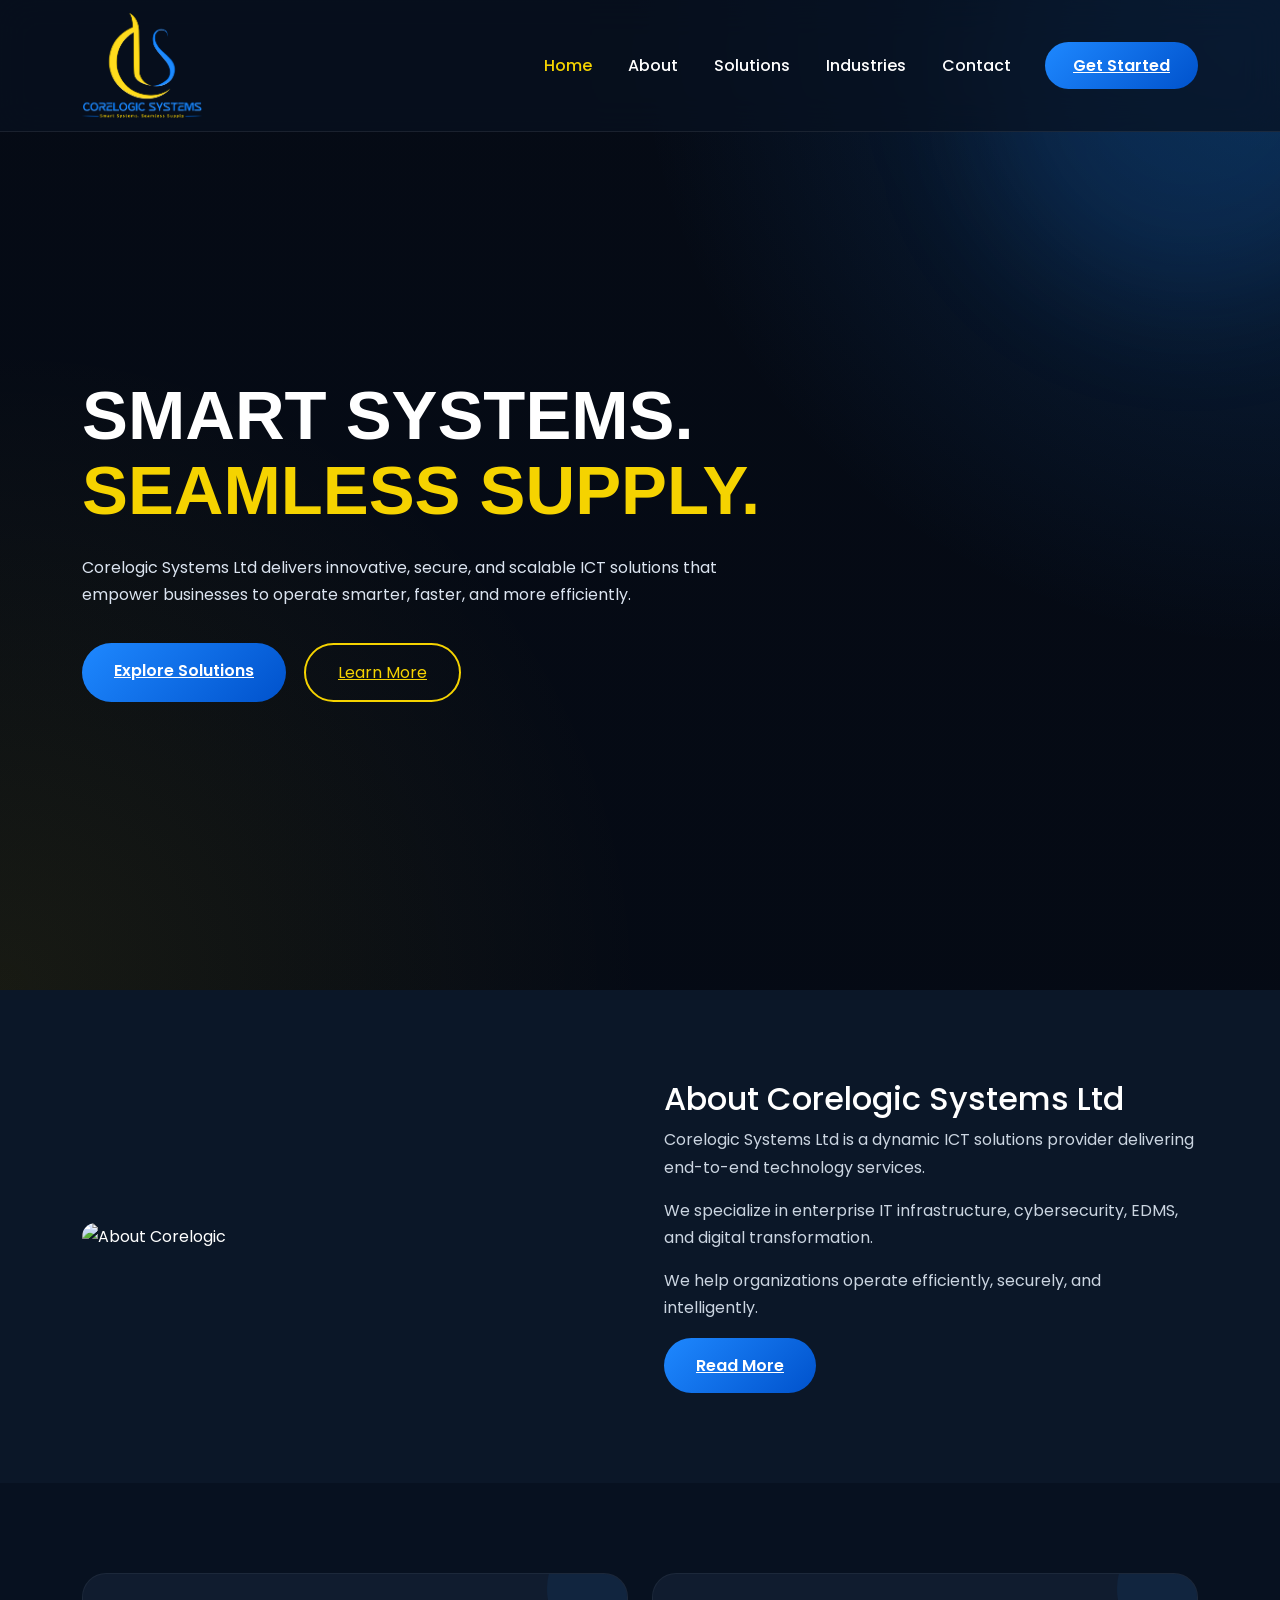
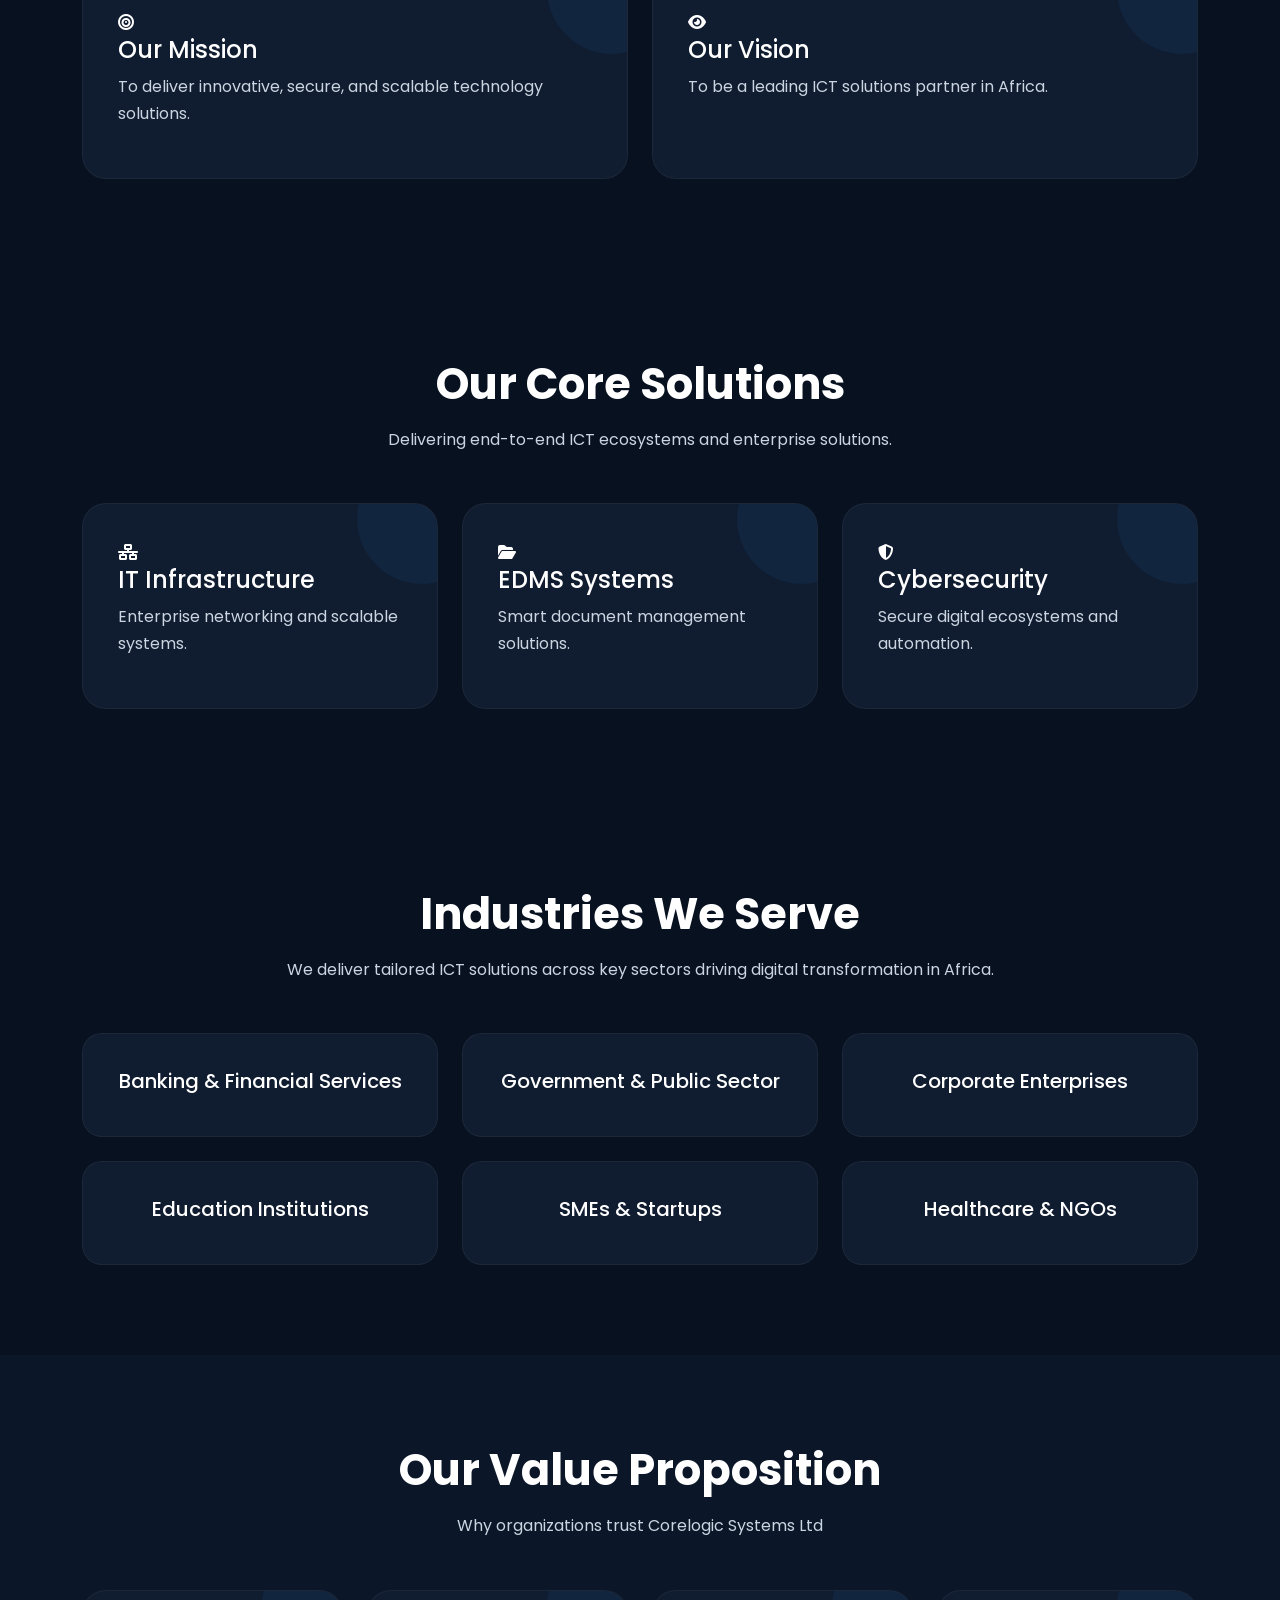
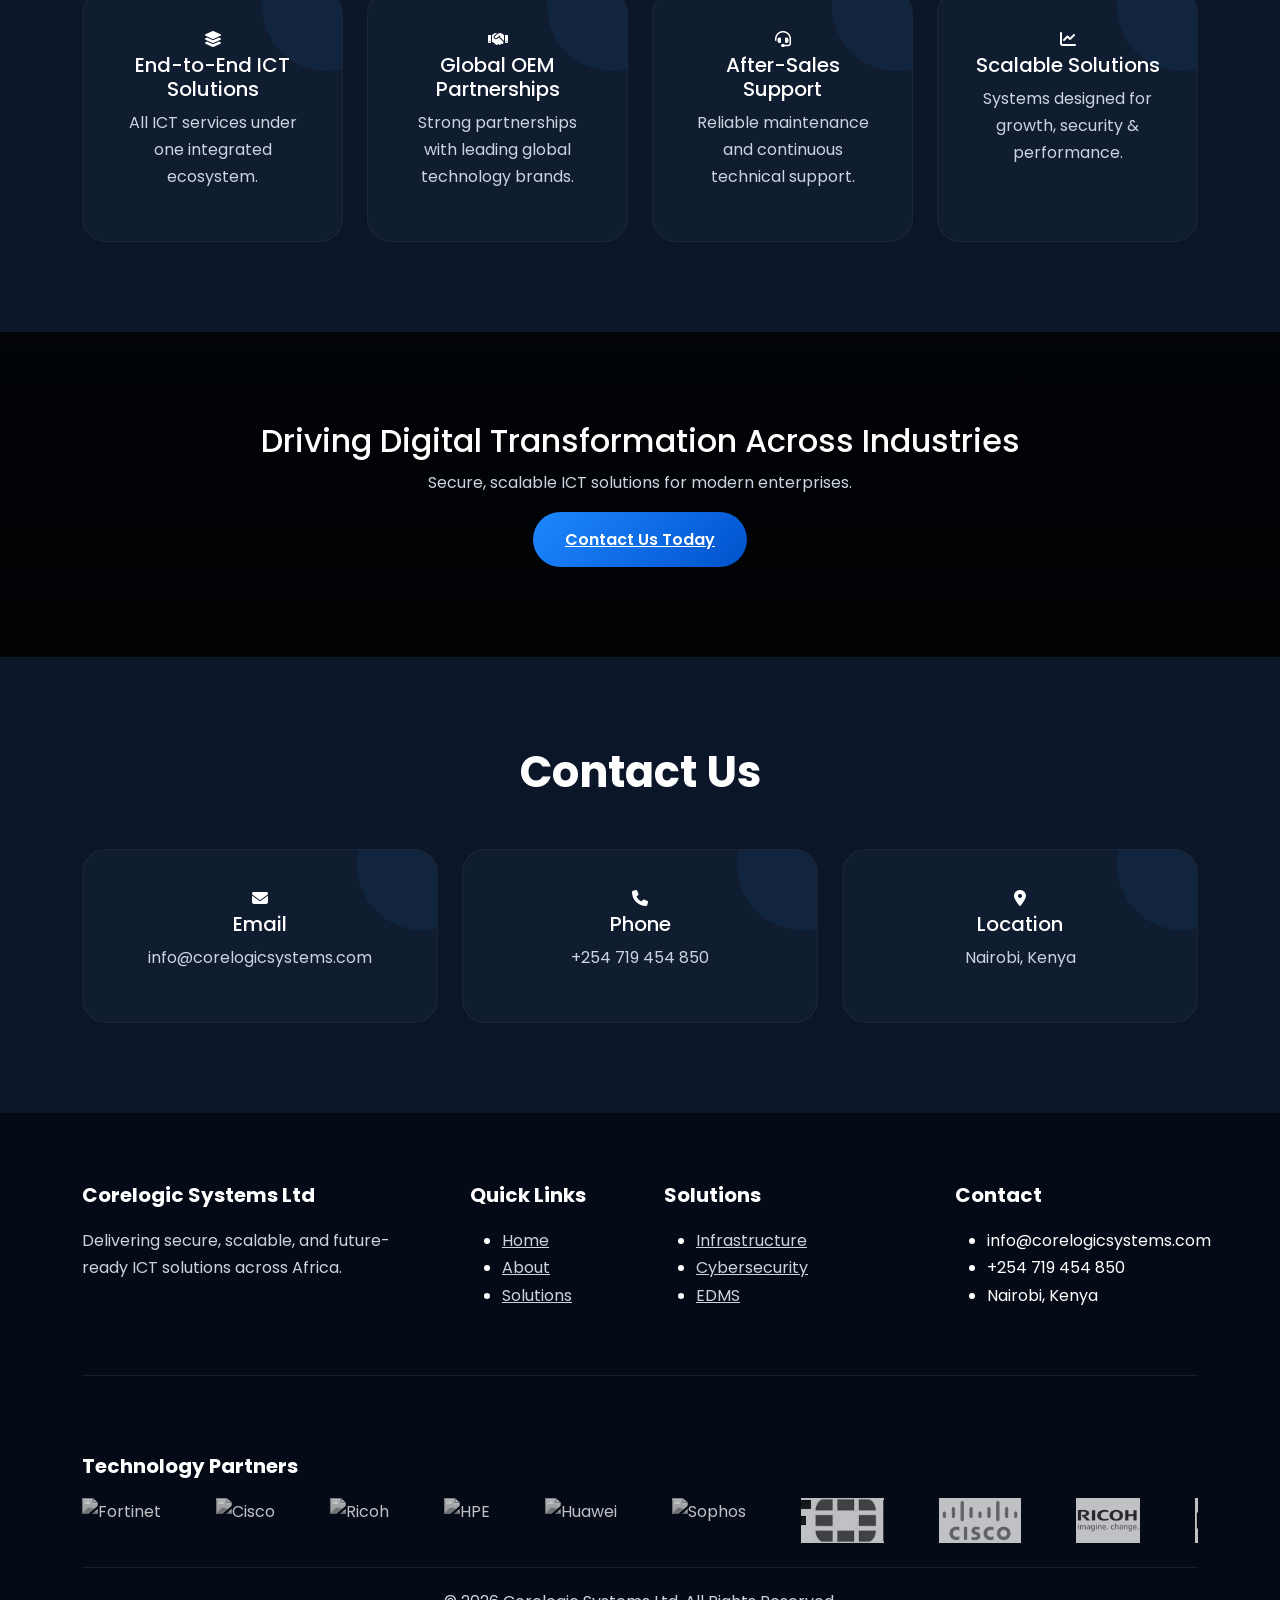
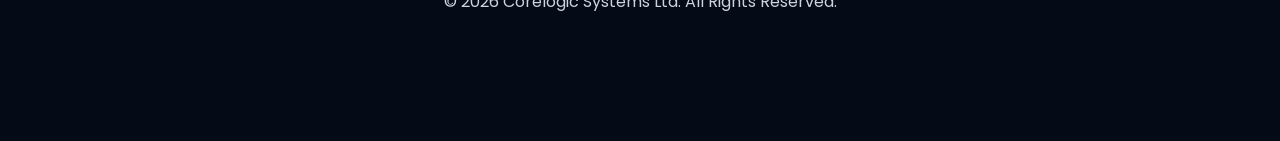
==== commit 46111d6b: "Update index.html" ====
--- a/index.html
+++ b/index.html
@@ -675,27 +675,27 @@
           <!-- DUPLICATE FOR INFINITE LOOP -->
 
           <div class="partner-logo">
-            <img src="assets/images/partners/fortinet.jpg" alt="Fortinet">
-          </div>
-
-          <div class="partner-logo">
-            <img src="assets/images/partners/cisco.png" alt="Cisco">
-          </div>
-
-          <div class="partner-logo">
-            <img src="assets/images/partners/ricoh.png" alt="Ricoh">
-          </div>
-
-          <div class="partner-logo">
-            <img src="assets/images/partners/hpe.png" alt="HPE">
-          </div>
-
-          <div class="partner-logo">
-            <img src="assets/images/partners/huawei.png" alt="Huawei">
-          </div>
-
-          <div class="partner-logo">
-            <img src="assets/images/partners/sophos.jpg" alt="Sophos">
+            <img src="partners/fortinet.jpg" alt="Fortinet">
+          </div>
+
+          <div class="partner-logo">
+            <img src="partners/cisco.png" alt="Cisco">
+          </div>
+
+          <div class="partner-logo">
+            <img src="partners/ricoh.png" alt="Ricoh">
+          </div>
+
+          <div class="partner-logo">
+            <img src="partners/hpe.png" alt="HPE">
+          </div>
+
+          <div class="partner-logo">
+            <img src="partners/huawei.png" alt="Huawei">
+          </div>
+
+          <div class="partner-logo">
+            <img src="partners/sophos.jpg" alt="Sophos">
           </div>
 
         </div>
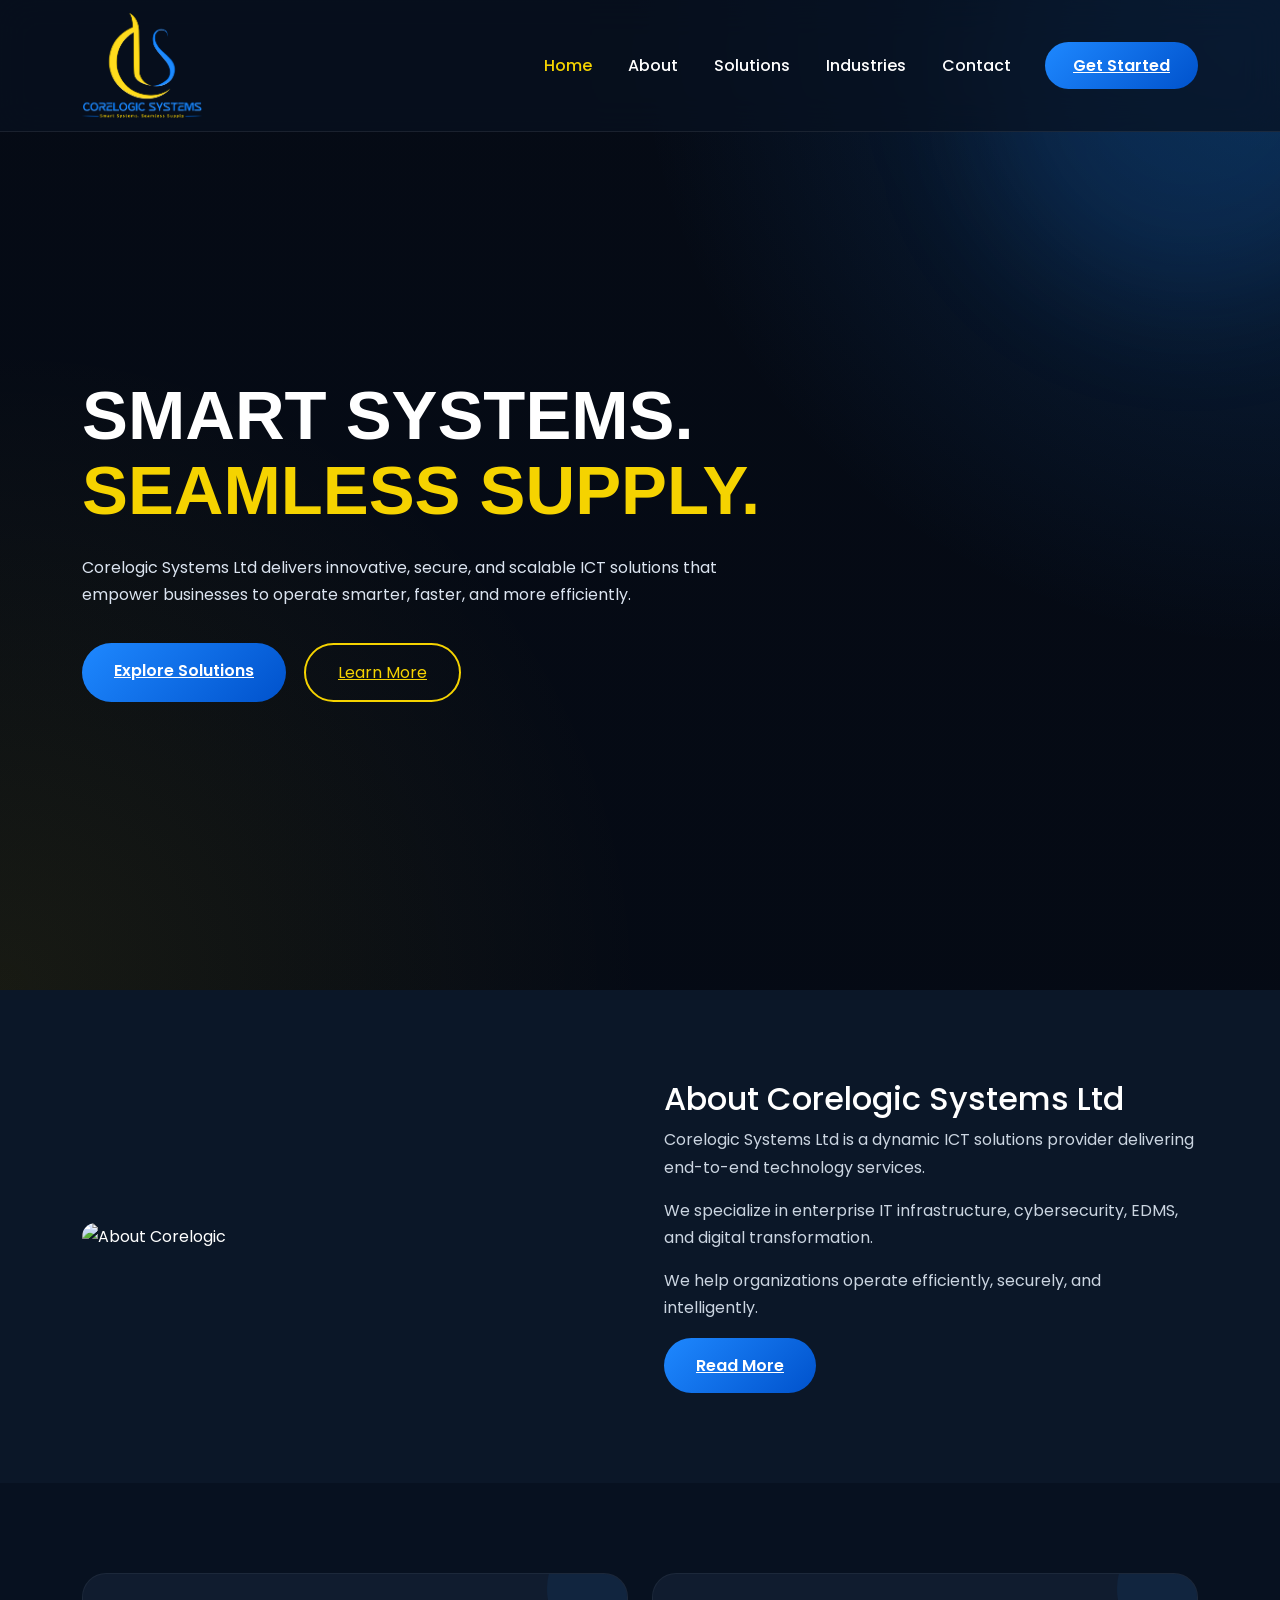
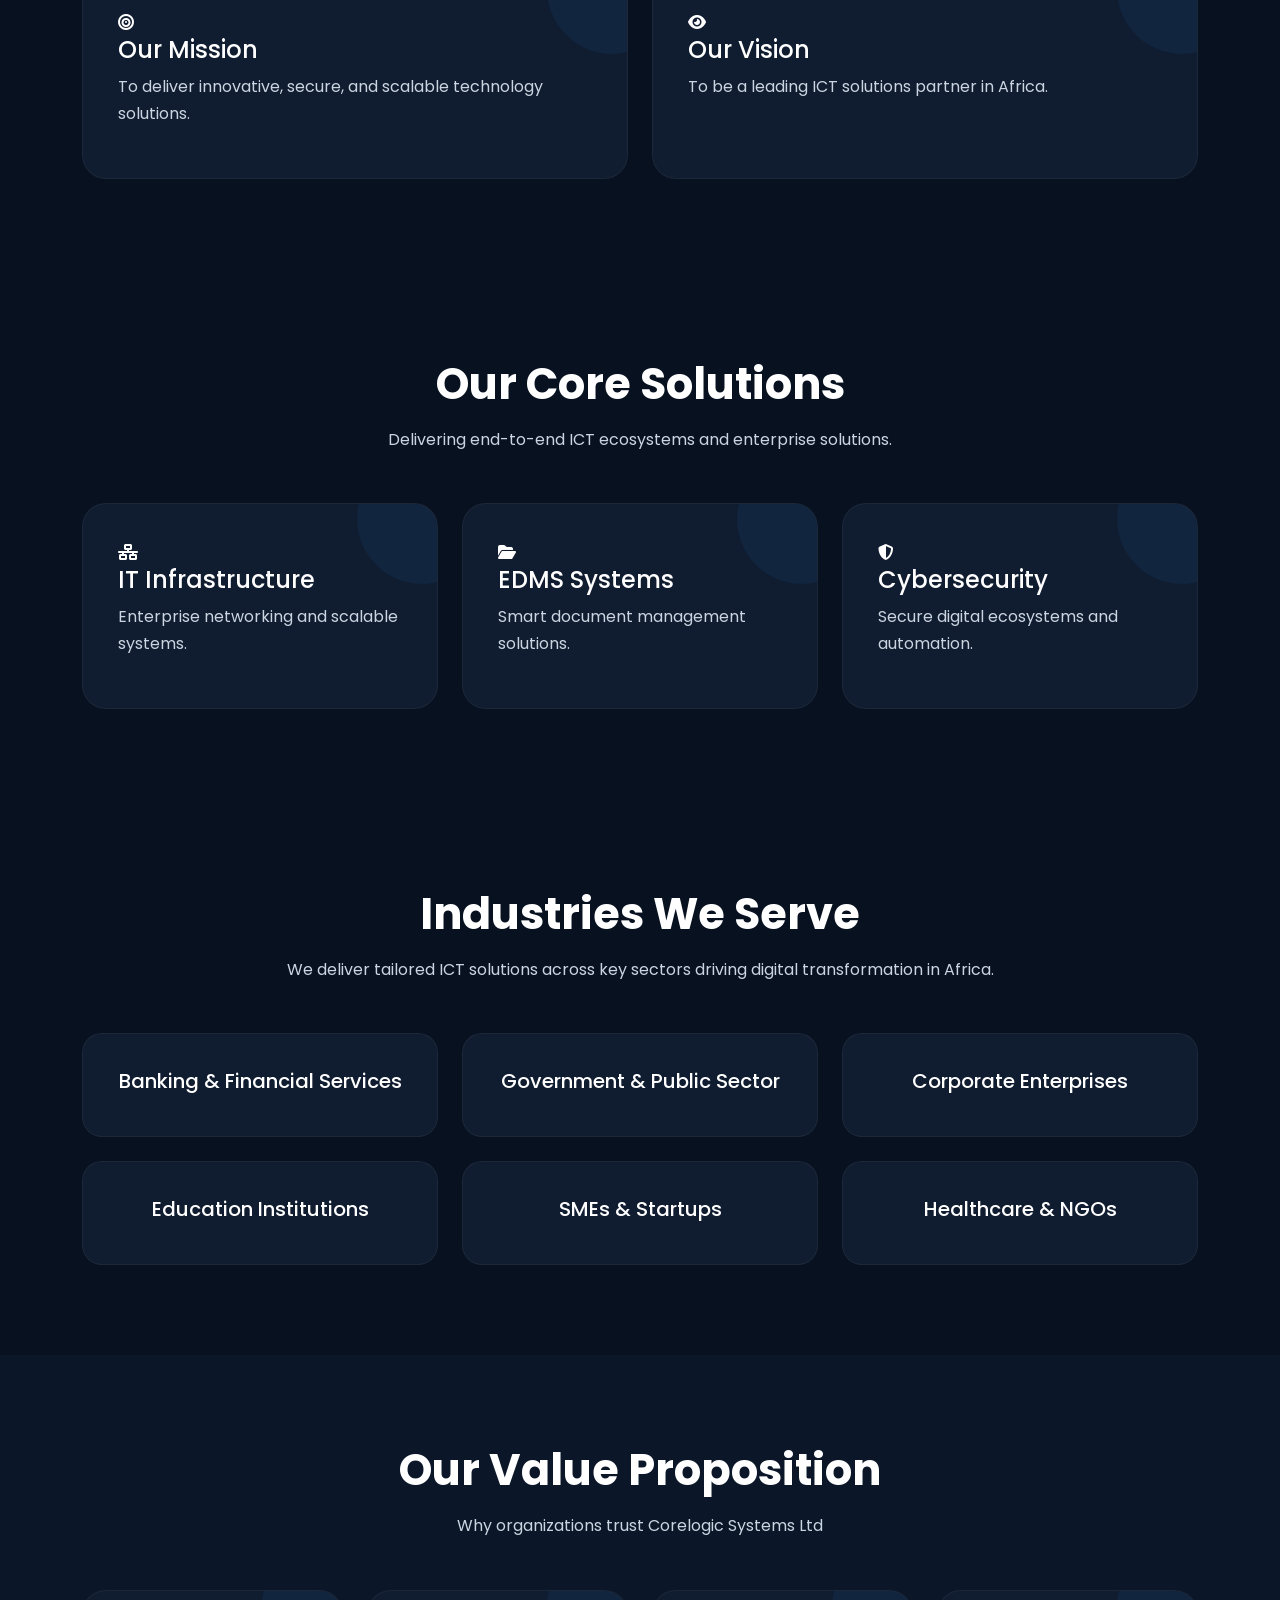
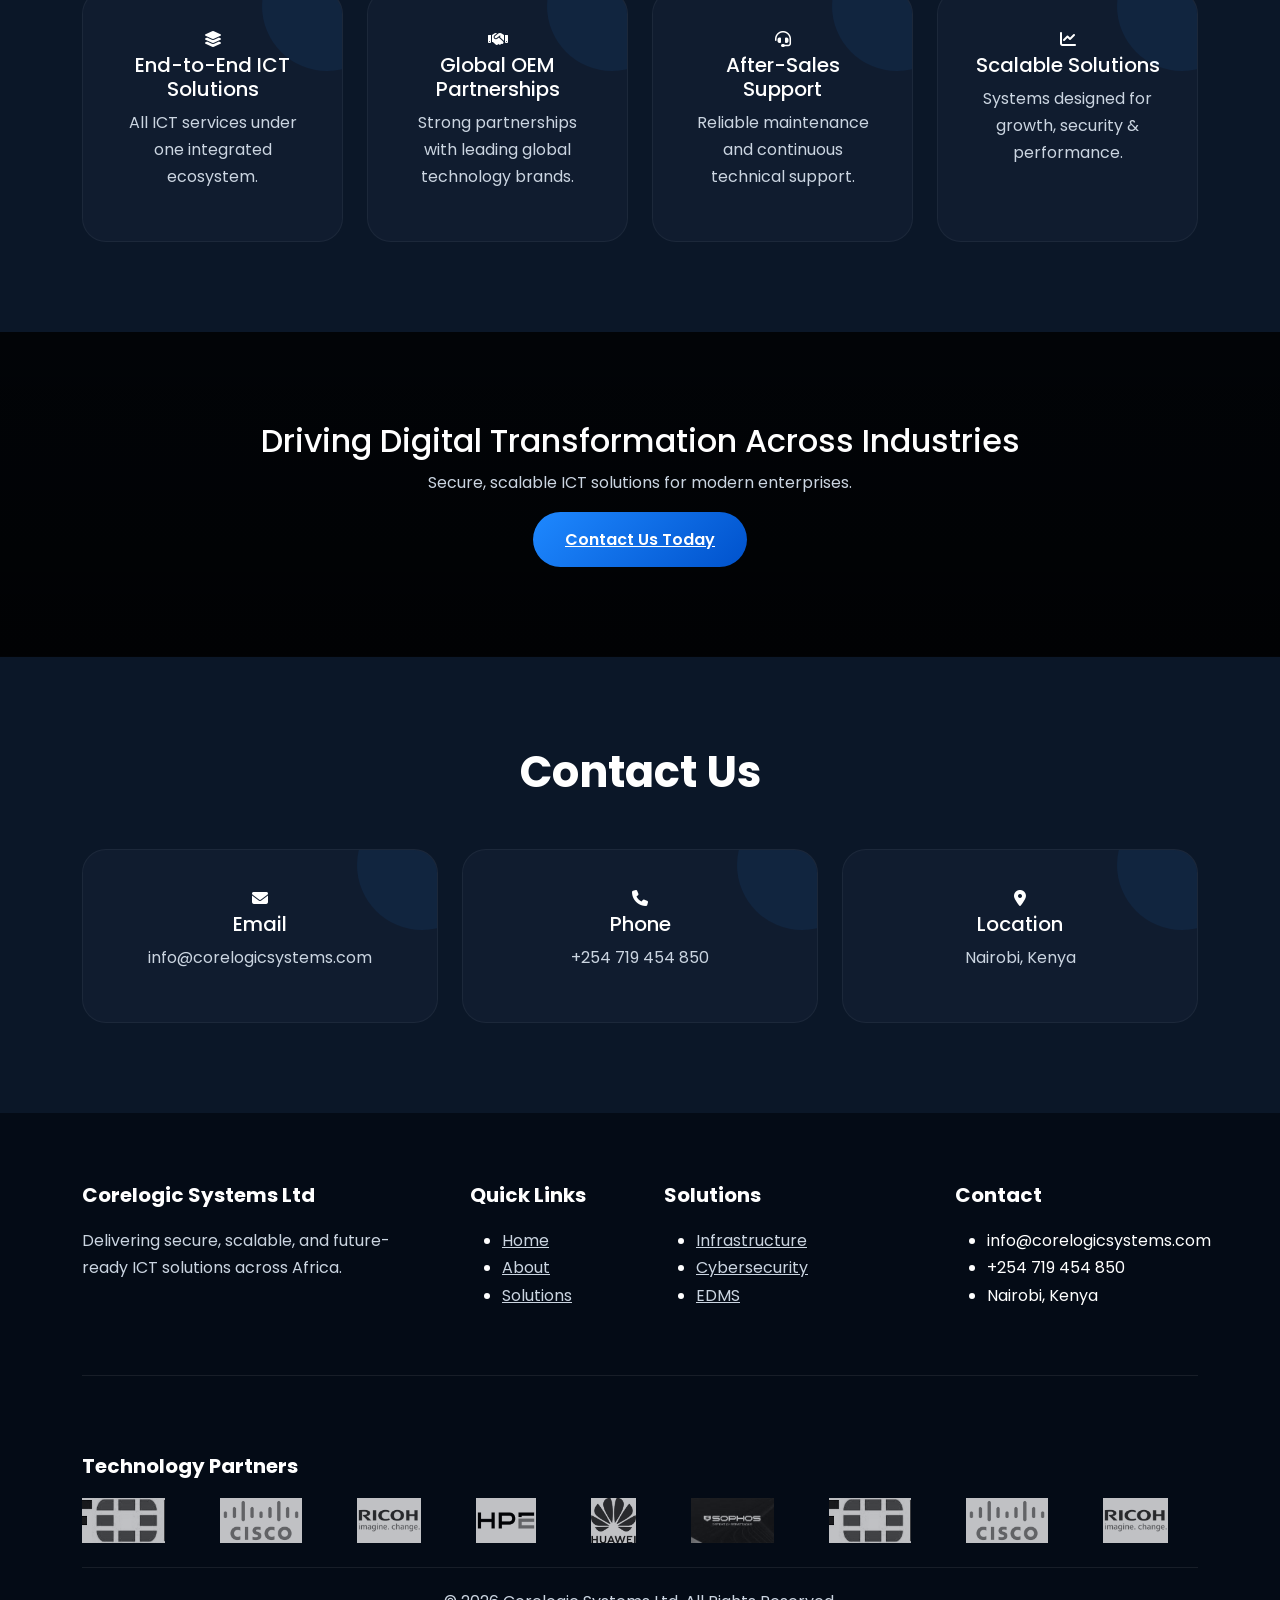
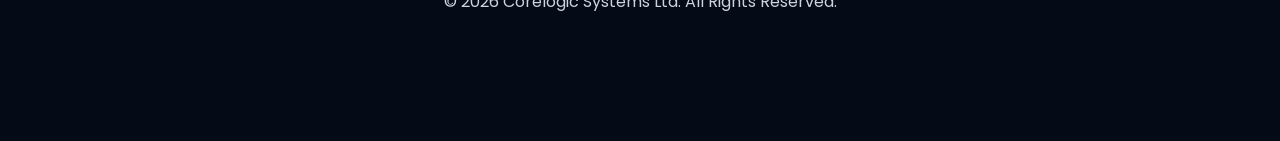
==== commit d8d9a19b: "Update index.html" ====
--- a/index.html
+++ b/index.html
@@ -649,27 +649,27 @@
           <!-- FIRST SET -->
 
           <div class="partner-logo">
-            <img src="assets/images/partners/fortinet.jpg" alt="Fortinet">
-          </div>
-
-          <div class="partner-logo">
-            <img src="assets/images/partners/cisco.png" alt="Cisco">
-          </div>
-
-          <div class="partner-logo">
-            <img src="assets/images/partners/ricoh.png" alt="Ricoh">
-          </div>
-
-          <div class="partner-logo">
-            <img src="assets/images/partners/hpe.png" alt="HPE">
-          </div>
-
-          <div class="partner-logo">
-            <img src="assets/images/partners/huawei.png" alt="Huawei">
-          </div>
-
-          <div class="partner-logo">
-            <img src="assets/images/partners/sophos.jpg" alt="Sophos">
+            <img src="partners/fortinet.jpg" alt="Fortinet">
+          </div>
+
+          <div class="partner-logo">
+            <img src="partners/cisco.png" alt="Cisco">
+          </div>
+
+          <div class="partner-logo">
+            <img src="partners/ricoh.png" alt="Ricoh">
+          </div>
+
+          <div class="partner-logo">
+            <img src="partners/hpe.png" alt="HPE">
+          </div>
+
+          <div class="partner-logo">
+            <img src="partners/huawei.png" alt="Huawei">
+          </div>
+
+          <div class="partner-logo">
+            <img src="partners/sophos.jpg" alt="Sophos">
           </div>
 
           <!-- DUPLICATE FOR INFINITE LOOP -->
